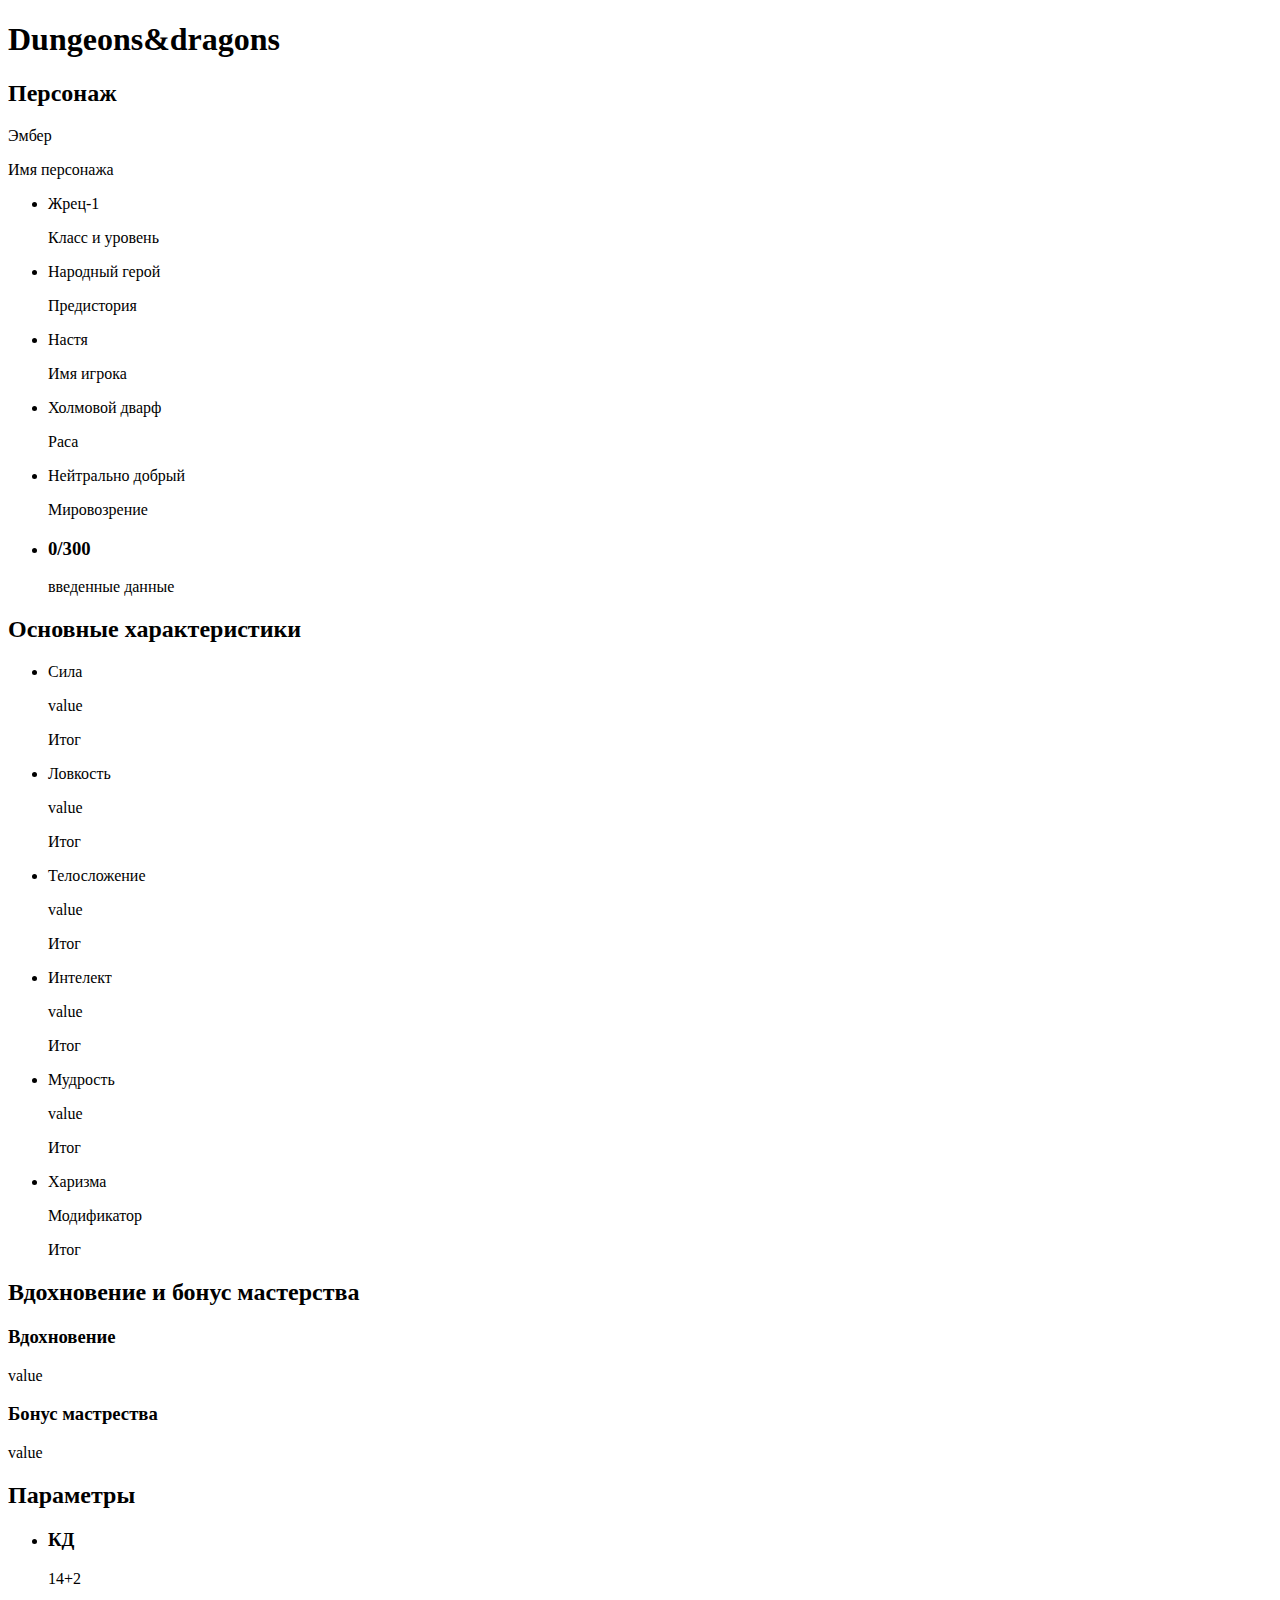
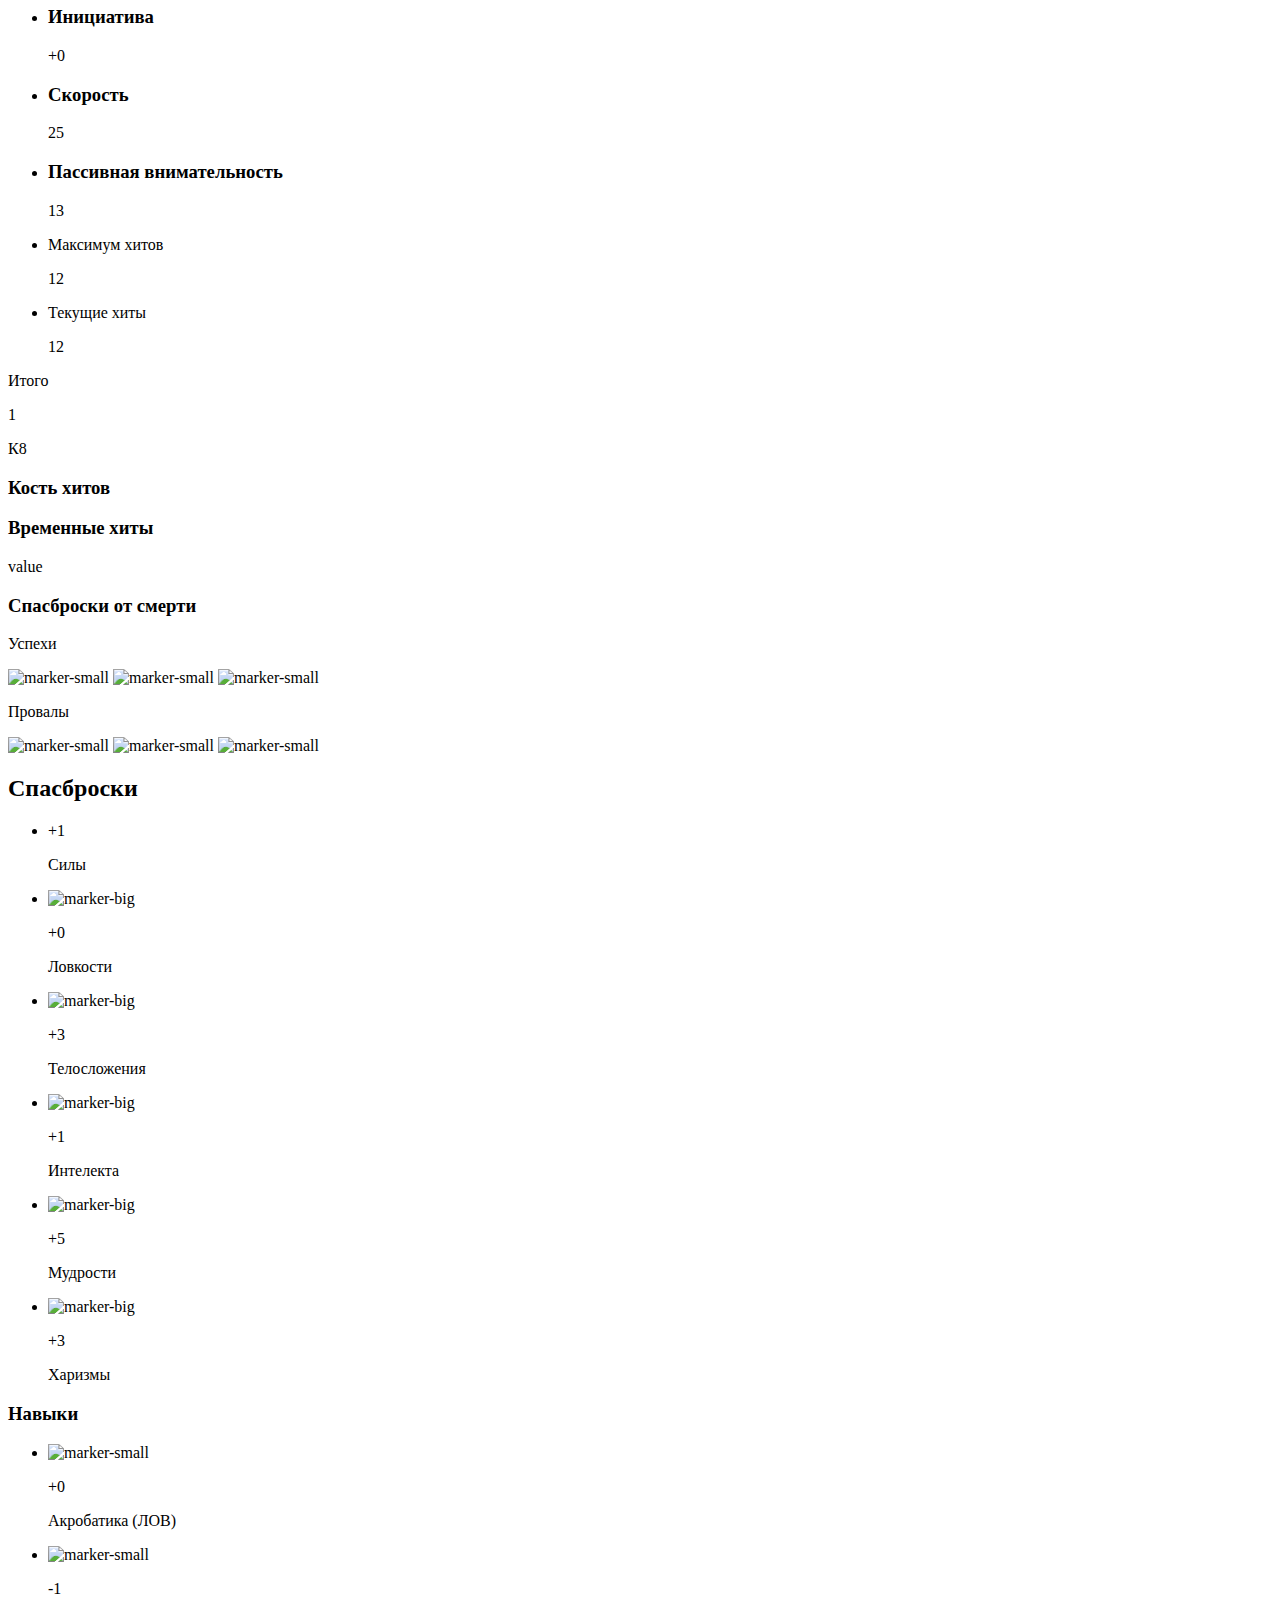
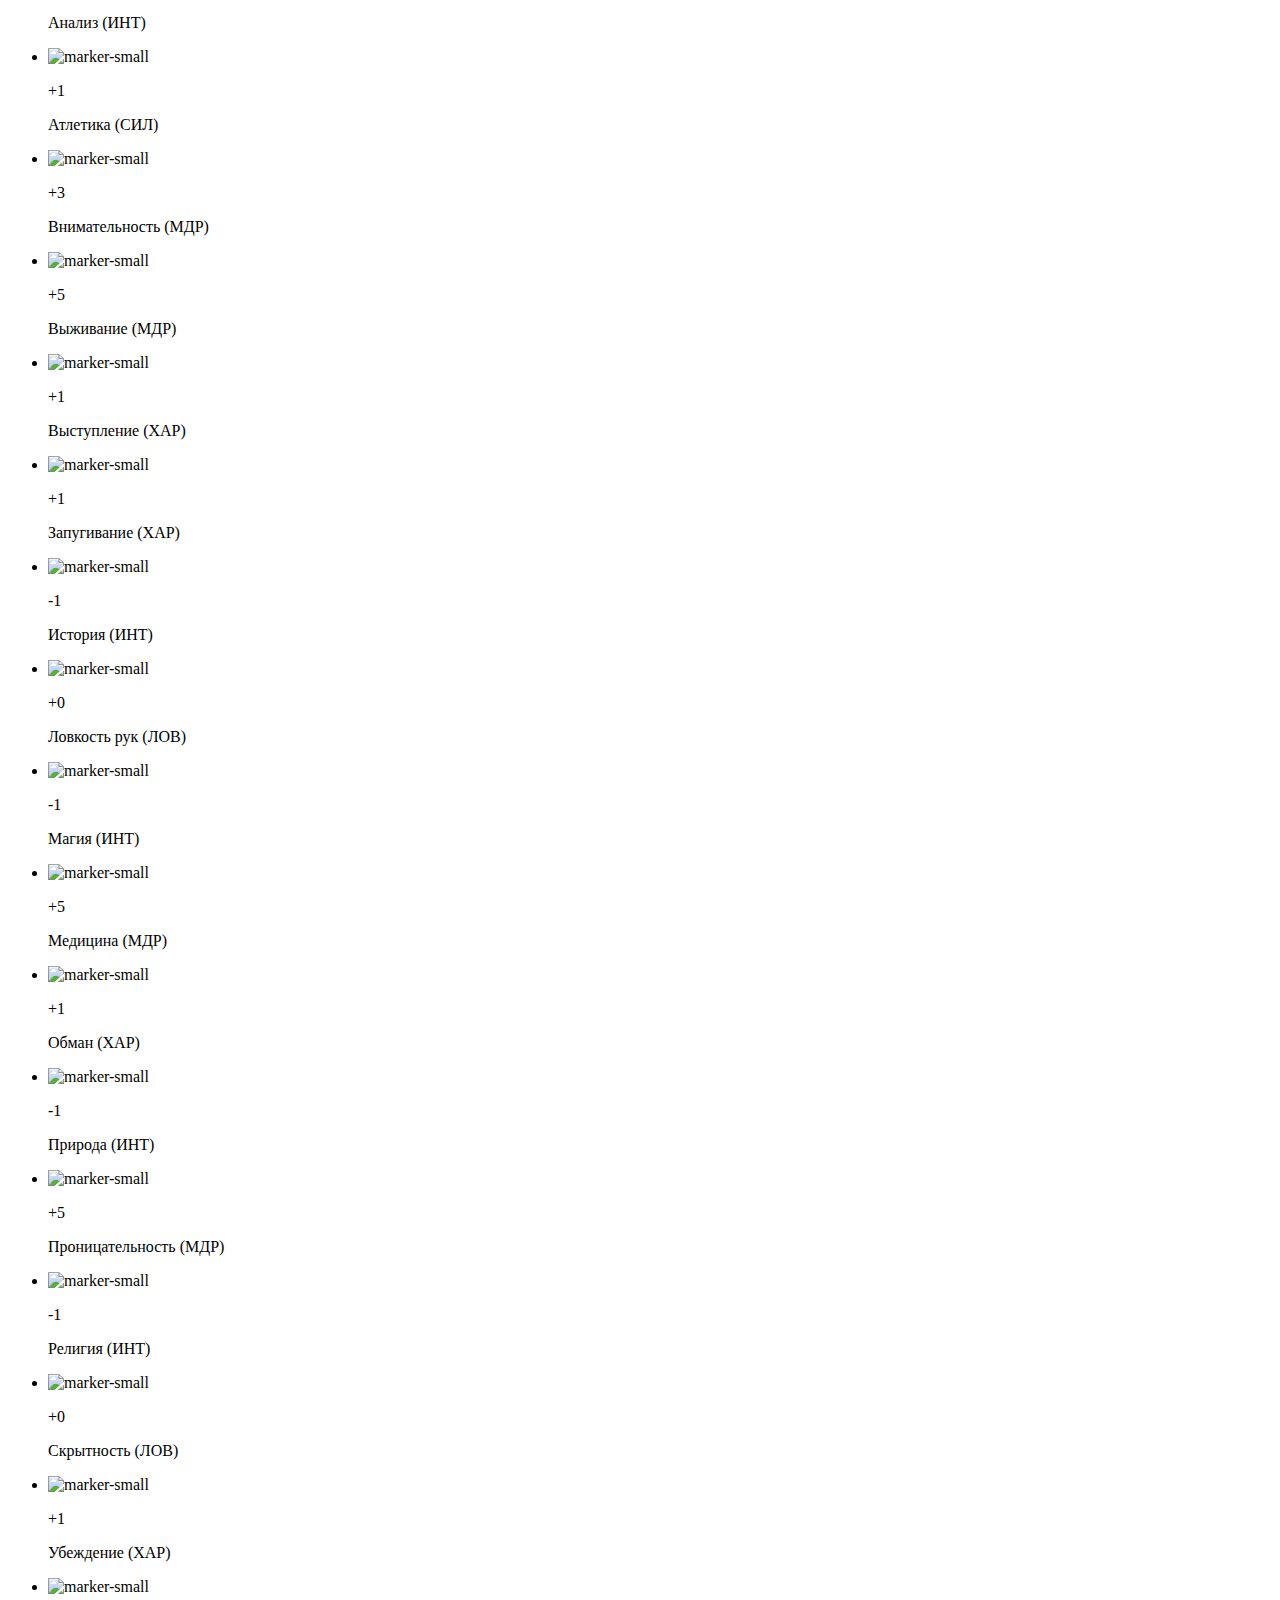
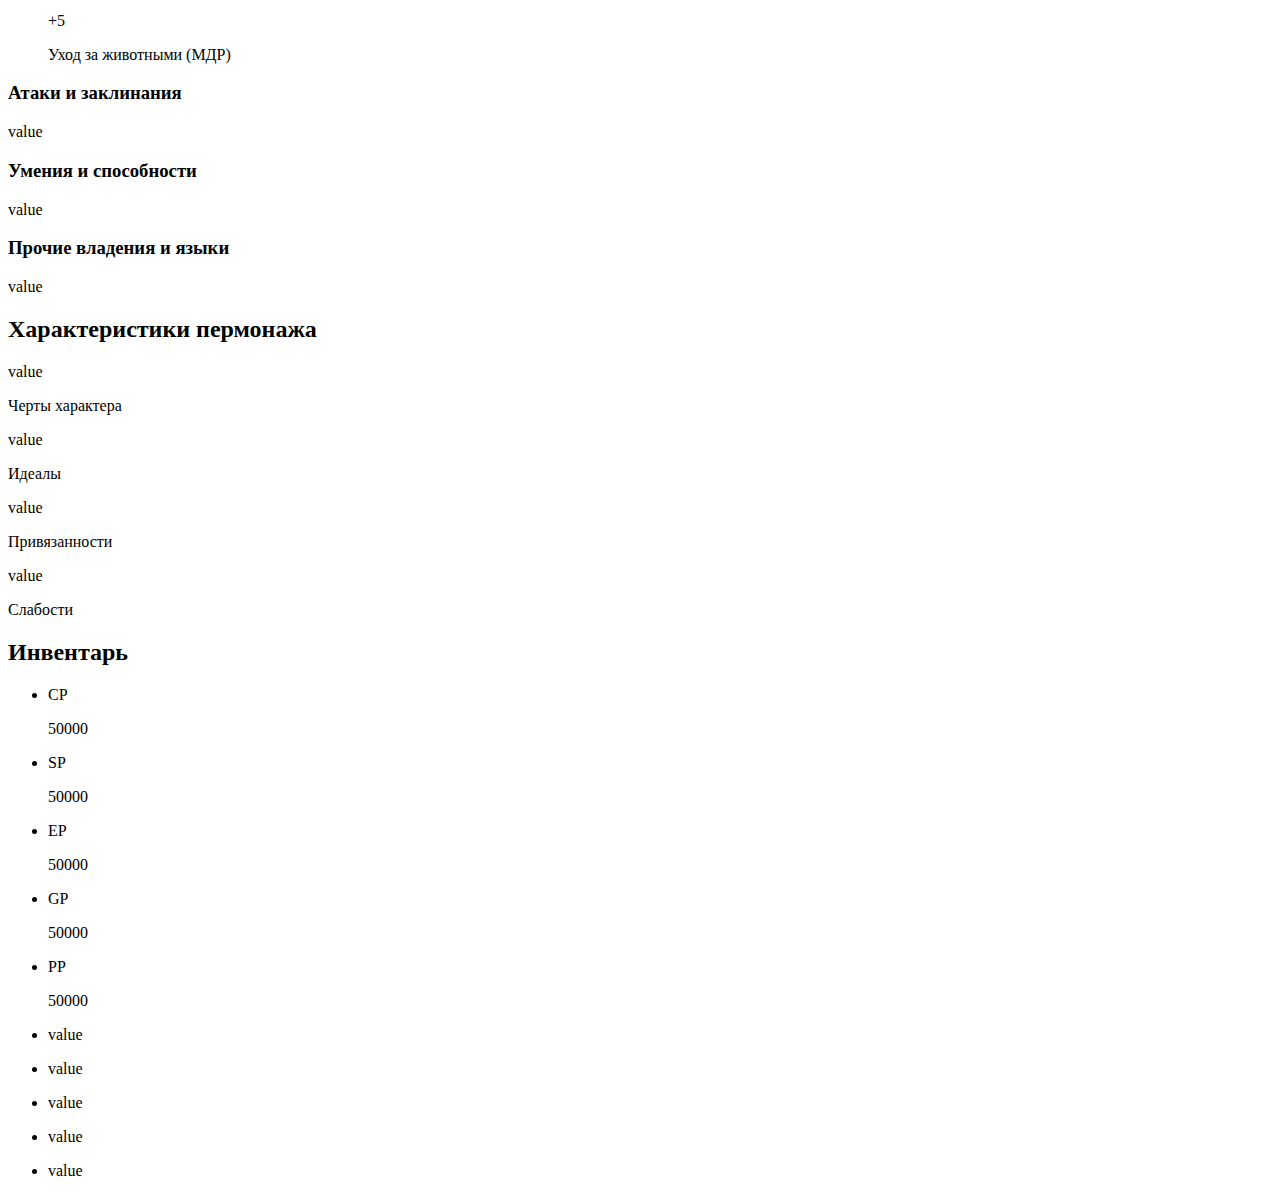
==== index.html @ fcf6ebeb "Добавляет стартовые файлы" ====
<!DOCTYPE html>
<html lang="ru">
  <head>
    <meta charset="UTF-8">
    <meta http-equiv="X-UA-Compatible" content="IE=edge">
    <meta name="viewport" content="width=device-width, initial-scale=1.0">
    <link rel="stylesheet" href="./css/stylesheet.css">
    <link rel="preconnect" href="https://fonts.googleapis.com">
    <link rel="preconnect" href="https://fonts.gstatic.com" crossorigin>
    <title>Dungeons&Dragons</title>

    <!-- Fonts -->
    <link rel="preconnect" href="https://fonts.googleapis.com">
    <link rel="preconnect" href="https://fonts.gstatic.com" crossorigin>
    <link
      href="https://fonts.googleapis.com/css2?family=Montserrat:wght@700&family=Raleway:wght@700&family=Roboto&family=Roboto+Flex:opsz,wght@8..144,400;8..144,700&display=swap"
      rel="stylesheet">
  </head>

  <body class="body">
    <div class="container-bcg">
      <div class="container-border">
        <header></header>

        <main>
          <h1 class="page-title visually-hidden">Dungeons&dragons</h1>
            <!-- <img class="logo" src="./images/logo4.png" alt="Logo" /> -->
            <!-- <img class="flag" src="./images_html/svitok.png" alt="flag" /> -->

            <!-- Персонаж -->
          <section class="character">
            <h2 class="character-title visually-hidden">Персонаж</h2>
            
              <!-- <img class="flag" src="./images_html/svitok.png" alt="flag" /> -->
              <div class="character-name">
                <p class="value">Эмбер</p>
                <p class="ch-name">Имя персонажа</p>
              </div>

              <ul class="character-block">
                <li class="list-item character-class character-level">
                  <p class="value">Жрец-1</p>
                  <p class="ch-class-title">Класс и уровень</p>
                </li>
                <li class="list-item character-background">
                  <p class="value">Народный герой</p>
                  <p class="ch-background-title">Предистория</p>
                </li>
                <li class="list-item character-player">
                  <p class="value">Настя</p>
                  <p class="ch-player-title">Имя игрока</p>
                </li>
                <li class="list-item character-race">
                  <p class="value">Холмовой дварф</p>
                  <p class="ch-race-title">Раса</p>
                </li>
                <li class="list-item character-alignment">
                  <p class="value">Нейтрально добрый</p>
                  <p class="ch-alignment-title">Мировозрение</p>
                </li>
                <li class="list-item character-experience">
                  <h3 class="ch-experience-title">0/300</h3>
                  <p class="value">введенные данные</p>
                </li>
              </ul>
            </section>

            <!-- Секция характеристик -->
            <section class="characteristics">
              <h2 class="visually-hidden">Основные характеристики</h2>
              <ul>
                <li class="characteristics-strength list-item">
                  <p class="charactericstics-title ">Сила</p>
                  <p class="characteristics-modifier">value</p>
                  <p class="value">Итог</p>
                </li>
                <li class="characteristics-dexterity list-item">
                  <p class="charactericstics-title">Ловкость</p>
                  <p class="characteristics-modifier">value</p>
                  <p class="value">Итог</p>
                </li>
                <li class="characteristics-constitution list-item">
                  <p class="charactericstics-title">Телосложение</p>
                  <p class="characteristics-modifier">value</p>
                  <p class="value">Итог</p>
                </li>
                <li class="characteristics-intelligence list-item">
                  <p class="charactericstics-title">Интелект</p>
                  <p class="characteristics-modifier">value</p>
                  <p class="value">Итог</p>
                </li>
                <li class="characteristics-wisdom list-item">
                  <p class="charactericstics-title">Мудрость</p>
                  <p class="characteristics-modifier">value</p>
                  <p class="value">Итог</p>
                </li>
                <li class="characteristics-charisma list-item">
                  <p class="charactericstics-title">Харизма</p>
                  <p class="characteristics-modifier">Модификатор</p>
                  <p class="value">Итог</p>
                </li>
              </ul>
            </section>

            <!-- Вдохновение и Бонус мастерства -->
            <section class="inspiration-proficiency-bonus">
              <h2 class="visually-hidden">Вдохновение и бонус мастерства</h2>
              <!-- Вдохновение -->
              <div class="inspiration">
                <h3 class="inspiration-title">Вдохновение</h3>
                <p class="value">value</p>
              </div>

              <!-- Бонус мастерства -->
              <div class="proficiency-bonus">
                <h3 class="proficiency-bonus-tittle">Бонус мастрества</h3>
                <p class="value">value</p>
              </div>
            </section>

            <section class="parameter">
              <h2 class="visually-hidden">Параметры</h2>
                <!-- КД, Инициатива, Скорость, Пасивная внимательность -->
                <div>
                <ul>
                  <!-- Блок - Класс доспеха -->
                  <li class="parameter-armor list-item">
                    <h3 class="parameter-armor-title">КД</h3>
                    <p class="value">14+2</p>
                  </li>
                  <!-- Блок - Инициатива -->
                  <li class="parameter-initiative list-item">
                    <h3 class="parameter-initiative-title">Инициатива</h3>
                    <p class="value">+0</p>
                  </li>
                  <!-- Блок - Скорость -->
                  <li class="parameter-speed list-item">
                    <h3 class="parameter-speed-title">Скорость</h3>
                    <p class="value">25</p>
                  </li>
                  <!--Блок - Пассивная внимательность -->
                  <li class="passive-perception list-item">
                    <h3 class="passive-perception-title">Пассивная внимательность</h3>
                    <p class="value">13</p>
                  </li>
                </ul>
              </div>

              <!-- Блок - Хит поинты (подсекция) -->
              <div class="parameter-hp">
                <ul>
                  <!-- Максимум хитов -->
                  <li class="hp-max list-item">
                    <p class="hp-max-title">Максимум хитов</p>
                    <p class="value">12</p>
                  </li>
                    <!-- Текущие хиты -->
                    <li class="hp-current list-item">
                    <p class="hp-current-title">Текущие хиты</p>
                    <p class="value">12</p>
                  </li>
                </ul>
              </div>
              <!-- Блок - Кость хитов -->
              <div class="hp-hd">
                <p class="hd-total">Итого</p>
                <p class="total-value">1</p>
                <p class="value">К8</p>
                <h3 class="hp-hd-title">Кость хитов</h3>
              </div>
              <!-- Блок - Временные хиты -->
              <div class="hp-temporary">
                <h3 class="hp-temporary-title">Временные хиты</h3>
                <p class="value">value</p>
              </div>

              <!-- Блок - Успехи и провалы-->
              <div class="hp-ds">
                <h3 class="hp-ds-title">Спасброски от смерти</h3>
                <p class="success">Успехи</p>
                <img class="marker-small" src="./images/circle-small.png" alt="marker-small">
                <img class="marker-small" src="./images/circle-small.png" alt="marker-small">
                <img class="marker-small" src="./images/circle-small.png" alt="marker-small">
                <p class="failure">Провалы</p>
                <img class="marker-small" src="./images/circle-small.png" alt="marker-small">
                <img class="marker-small" src="./images/circle-small.png" alt="marker-small">
                <img class="marker-small" src="./images/circle-small.png" alt="marker-small">
              </div>
            </section>

            <!-- Секция Спасброски -->
            <section class="saving-throws">
              <h2 class="saving-throws-title">Спасброски</h2>
              <ul>
                <!-- Спасброски Силы -->
                <li class="saving-strength list-item">
                  <p class="value">+1</p>
                  <p class="saving-strength-title">Силы</p>
                </li>
                <!-- Спасброски Ловкости -->
                <li class="saving-dexterity list-item">
                  <img class="marker-big" src="./images/circle-big.png" alt="marker-big">
                  <p class="value">+0</p>
                  <p class="saving-dexterity-title">Ловкости</p>
                </li>
                <!-- Спасброски Телосложения -->
                <li class="saving-constitution list-item">
                  <img src="./images/circle-big.png" alt="marker-big">
                  <p class="value">+3</p>
                  <p class="saving-constitution-title">Телосложения</p>
                </li>
                <!-- Спасброски Интелекта -->
                <li class="saving-intelligence list-item">
                  <img src="./images/circle-big.png" alt="marker-big">
                  <p class="value">+1</p>
                  <p class="saving-intelligence-title">Интелекта</p>
                </li>
                <!-- Спасброски Мудрости -->
                <li class="saving-wisdom list-item">
                  <img src="./images/circle-big.png" alt="marker-big">
                  <p class="value">+5</p>
                  <p class="saving-wisdom-title">Мудрости</p>
                </li>
                <!-- Спасброски Харизмы -->
                <li class="saving-charisma list-item">
                  <img src="./images/circle-big.png" alt="marker-big">
                  <p class="value">+3</p>
                  <p class="saving-charisma-title">Харизмы</p>
                </li>
              </ul>
            </section>

          <!-- Секция Навыки -->
          <section class="skills">
            <h3 class="skills-title">Навыки</h3>
            <ul>
              <!-- Акробатика -->
              <li class="skills-acrobatics">
                <img src="./images/circle-small.png" alt="marker-small">
                <p class="value">+0</p>
                <p class="skills-acrobatics-title">Акробатика (ЛОВ)</p>
              </li>
              <!-- Анализ -->
              <li class="skills-investigation">
                <img src="./images/circle-small.png" alt="marker-small">
                <p class="value">-1</p>
                <p class="skills-investigation-title">Анализ (ИНТ)</p>
              </li>
              <!-- Атлетика -->
              <li class="skills-athletics">
                <img src="./images/circle-small.png" alt="marker-small">
                <p class="value">+1</p>
                <p class="skills-athletics-title">Атлетика (СИЛ)</p>
              </li>
              <!-- Внимательность -->
              <li class="skills-perception">
                <img src="./images/circle-small.png" alt="marker-small">
                <p class="value">+3</p>
                <p class="skills-perception-title">Внимательность (МДР)</p>
              </li>
              <!-- Выживание -->
              <li class="skills-survival">
                <img src="./images/circle-small.png" alt="marker-small">
                <p class="value">+5</p>
                <p class="skills-survival-title">Выживание (МДР)</p>
              </li>
              <!-- Выступление -->
              <li class="skills-perfomance">
                <img src="./images/circle-small.png" alt="marker-small">
                <p class="value">+1</p>
                <p class="skills-perfomance-title">Выступление (ХАР)</p>
              </li>
              <!-- Запугивание -->
              <li class="skills-intimidation">
                <img src="./images/circle-small.png" alt="marker-small">
                <p class="value">+1</p>
                <p class="skills-intimidation-title">Запугивание (ХАР)</p>
              </li>
              <!-- История -->
              <li class="skills-history">
                <img src="./images/circle-small.png" alt="marker-small">
                <p class="value">-1</p>
                <p class="skills-history-title">История (ИНТ)</p>
              </li>
              <!-- Ловкость рук -->
              <li class="skills-sleight">
                <img src="./images/circle-small.png" alt="marker-small">
                <p class="value">+0</p>
                <p class="skills-sleight-title">Ловкость рук (ЛОВ)</p>
              </li>
              <!-- Магия -->
              <li class="skills-arcana">
                <img src="./images/circle-small.png" alt="marker-small">
                <p class="value">-1</p>
                <p class="skills-arcana-title">Магия (ИНТ)</p>
              </li>
              <!-- Медицина -->
              <li class="skills-medicine">
                <img src="./images/circle-small.png" alt="marker-small">
                <p class="value">+5</p>
                <p class="skills-medicine-title">Медицина (МДР)</p>
              </li>
              <!-- Обман -->
              <li class="skills-deception">
                <img src="./images/circle-small.png" alt="marker-small">
                <p class="value">+1</p>
                <p class="skills-deception-title">Обман (ХАР)</p>
              </li>
              <!-- Природа -->
              <li class="skills-nature">
                <img src="./images/circle-small.png" alt="marker-small">
                <p class="value">-1</p>
                <p class="skills-nature-title">Природа (ИНТ)</p>
              </li>
              <!-- Проницательность -->
              <li class="skills-insight">
                <img src="./images/circle-small.png" alt="marker-small">
                <p class="value">+5</p>
                <p class="skills-insight-title">Проницательность (МДР)</p>
              </li>
              <!-- Религия -->
              <li class="skills-religion">
                <img src="./images/circle-small.png" alt="marker-small">
                <p class="value">-1</p>
                <p class="skills-religion-title">Религия (ИНТ)</p>
              </li>
              <!-- Скрытность -->
              <li class="skills-stealth">
                <img src="./images/circle-small.png" alt="marker-small">
                <p class="value">+0</p>
                <p class="skills-stealth-title">Скрытность (ЛОВ)</p>
              </li>
              <!-- Убеждение -->
              <li class="skills-persuassion">
                <img src="./images/circle-small.png" alt="marker-small">
                <p class="value">+1</p>
                <p class="skills-persuassion-title">Убеждение (ХАР)</p>
              </li>
              <!-- Уход за животными -->
              <li class="skills-animal-">
                <img src="./images/circle-small.png" alt="marker-small">
                <p class="value">+5</p>
                <p class="skills-animal-title">Уход за животными (МДР)</p>
              </li>
            </ul>
          </section>
          
          <!-- Секция Атаки и заклинания -->
          <section class="attack">
            <h3 class="attack-title">Атаки и заклинания</h3>
            <p class="value">value</p>
          </section>

          <!-- Секция Умения и способности -->
          <section class="features">
            <h3 class="features-title">Умения и способности</h3>
            <p class="value">value</p>
          </section>

          <!-- Секция Прочие владения и языки -->
          <section class="proficiencies">
            <h3 class="proficiencies-title">Прочие владения и языки</h3>
            <p class="value">value</p>
          </section>

          <!-- Секция характеристик персонажа -->
          <section class="personalization">
            <h2 class="visually-hidden">Характеристики пермонажа</h2>
            <!-- Блок - Черты характера -->
            <div class="personalization-traits">
              <p class="value">value</p>
              <p class="personalization-traits-title">Черты характера</p>
            </div>

            <!-- Блок - Идеалы -->
            <div class="personalization-ideals">
              <p class="value">value</p>
              <p class="personalization-ideals-title">Идеалы</p>
            </div>

            <!-- Блок - Привязанности -->
            <div class="personalization-bonds">
              <p class="value">value</p>
              <p class="personalization-bonds-title">Привязанности</p>
            </div>

            <!-- Блок - Слабости -->
            <div class="personalization-flaws">
              <p class="value">value</p>
              <p class="personalization-flaws-title">Слабости</p>
            </div>
          </section>

          <!-- Секция Инвентаря -->
          <section class="equipment">
            <h2 class="visually-hidden">Инвентарь</h2>

            <!-- Деньги -->
            <ul class="equipment-money">

              <!-- CP -->
              <li>
                <p class="money-cp">СP</p>
                <p class="value">50000</p>
              </li>
              <!-- SP -->
              <li>
                <p class="money-sp">SP</p>
                <p class="value">50000</p>
              </li>
              <!-- EP -->
              <li>
                <p class="money-ep">EP</p>
                <p class="value">50000</p>
              </li>
              <!-- GP -->
              <li>
                <p class="money-gp">GP</p>
                <p class="value">50000</p>
              </li>
              <!-- PP -->
              <li>
                <p class="money-pp">PP</p>
                <p class="value">50000</p>
              </li>
            </ul>

            <!-- Рюкзак -->
            <ul class="equipment-bag">
              <li class="equipment-item">
                <p>value</p>
              </li>
              <li class="equipment-item">
                <p>value</p>
              </li>
              <li class="equipment-item">
                <p>value</p>
              </li>
              <li class="equipment-item">
                <p>value</p>
              </li>
              <li class="equipment-item">
                <p>value</p>
              </li>
            </ul>
          </section>
        </main>

      </div>
    </div>
  </body>
</html>
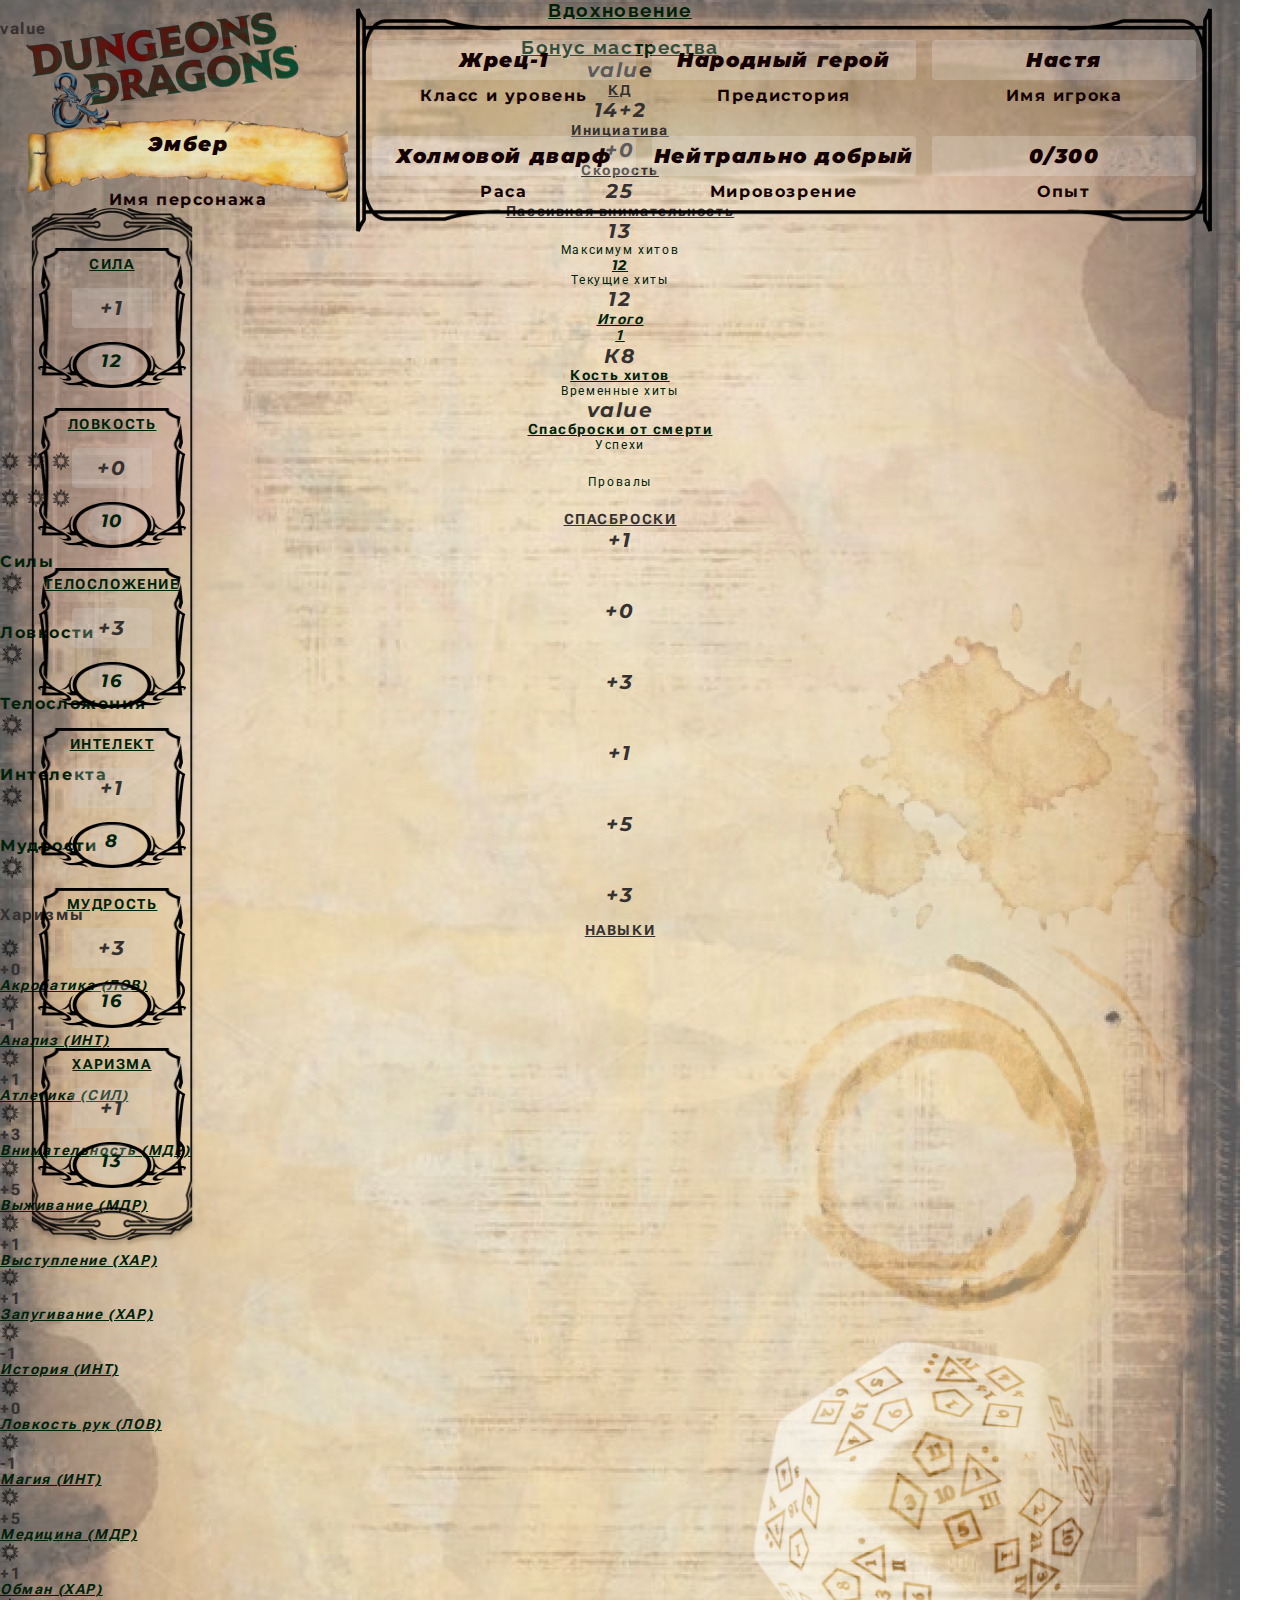
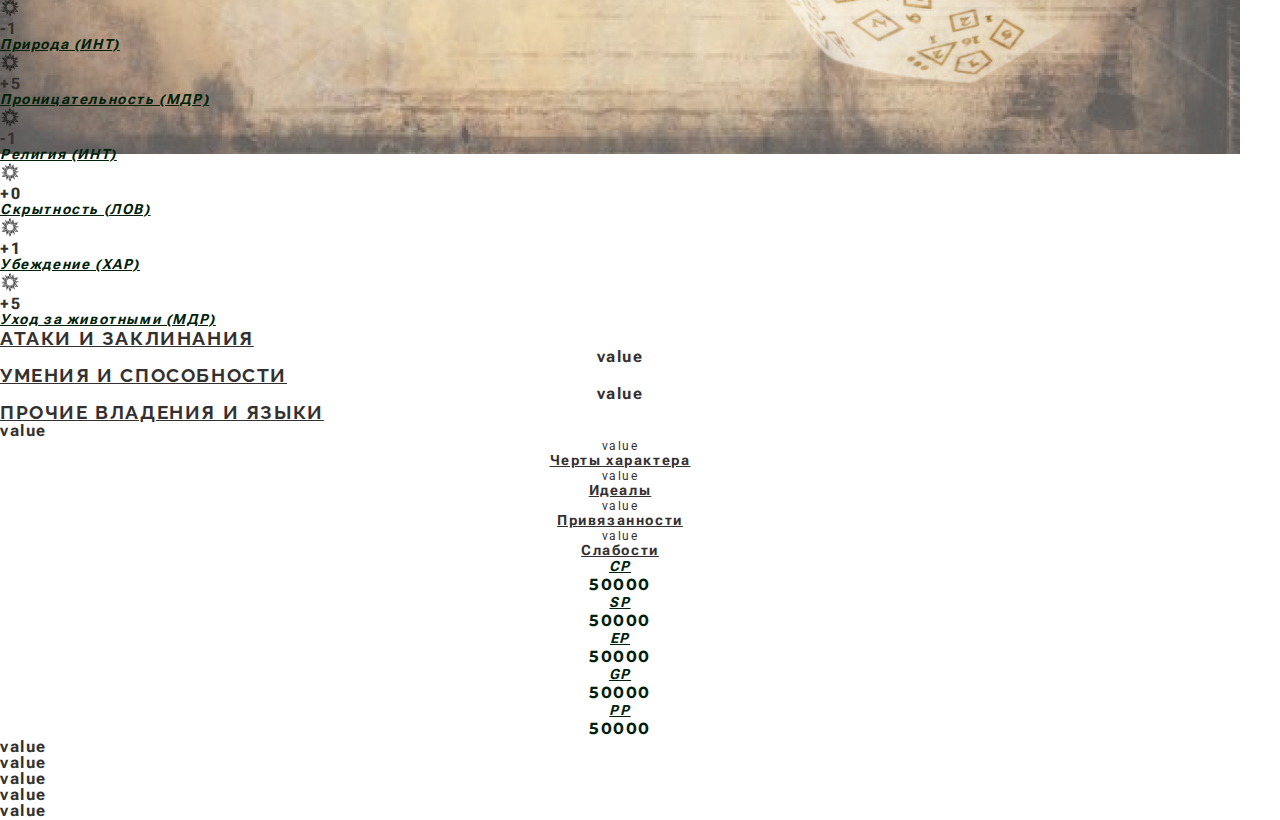
==== commit 2ac4235f: "Добавляет секцию характеристик с позиционированием элементов в ней" ====
--- a/index.html
+++ b/index.html
@@ -4,7 +4,6 @@
     <meta charset="UTF-8">
     <meta http-equiv="X-UA-Compatible" content="IE=edge">
     <meta name="viewport" content="width=device-width, initial-scale=1.0">
-    <link rel="stylesheet" href="./css/stylesheet.css">
     <link rel="preconnect" href="https://fonts.googleapis.com">
     <link rel="preconnect" href="https://fonts.gstatic.com" crossorigin>
     <title>Dungeons&Dragons</title>
@@ -15,6 +14,12 @@
     <link
       href="https://fonts.googleapis.com/css2?family=Montserrat:wght@700&family=Raleway:wght@700&family=Roboto&family=Roboto+Flex:opsz,wght@8..144,400;8..144,700&display=swap"
       rel="stylesheet">
+		<!-- Стили с рамками в бэкграунде -->
+			<!-- <link rel="stylesheet" href="./css/styles.css"> -->
+
+		<!-- Новые стили с рамками отдельно от бэкграунда -->
+		<link rel="stylesheet" href="./css/new_styles.css">
+		
   </head>
 
   <body class="body">
@@ -59,8 +64,8 @@
                   <p class="ch-alignment-title">Мировозрение</p>
                 </li>
                 <li class="list-item character-experience">
-                  <h3 class="ch-experience-title">0/300</h3>
-                  <p class="value">введенные данные</p>
+                  <p class="value">0/300</p>
+                  <p class="ch-experience-title">Опыт</p>
                 </li>
               </ul>
             </section>
@@ -68,36 +73,36 @@
             <!-- Секция характеристик -->
             <section class="characteristics">
               <h2 class="visually-hidden">Основные характеристики</h2>
-              <ul>
+              <ul class="characteristics-list">
                 <li class="characteristics-strength list-item">
                   <p class="charactericstics-title ">Сила</p>
-                  <p class="characteristics-modifier">value</p>
-                  <p class="value">Итог</p>
+                  <p class="characteristics-modifier">+1</p>
+                  <p class="value">12</p>
                 </li>
                 <li class="characteristics-dexterity list-item">
                   <p class="charactericstics-title">Ловкость</p>
-                  <p class="characteristics-modifier">value</p>
-                  <p class="value">Итог</p>
+                  <p class="characteristics-modifier">+0</p>
+                  <p class="value">10</p>
                 </li>
                 <li class="characteristics-constitution list-item">
                   <p class="charactericstics-title">Телосложение</p>
-                  <p class="characteristics-modifier">value</p>
-                  <p class="value">Итог</p>
+                  <p class="characteristics-modifier">+3</p>
+                  <p class="value">16</p>
                 </li>
                 <li class="characteristics-intelligence list-item">
                   <p class="charactericstics-title">Интелект</p>
-                  <p class="characteristics-modifier">value</p>
-                  <p class="value">Итог</p>
+                  <p class="characteristics-modifier">+1</p>
+                  <p class="value">8</p>
                 </li>
                 <li class="characteristics-wisdom list-item">
                   <p class="charactericstics-title">Мудрость</p>
-                  <p class="characteristics-modifier">value</p>
-                  <p class="value">Итог</p>
+                  <p class="characteristics-modifier">+3</p>
+                  <p class="value">16</p>
                 </li>
                 <li class="characteristics-charisma list-item">
                   <p class="charactericstics-title">Харизма</p>
-                  <p class="characteristics-modifier">Модификатор</p>
-                  <p class="value">Итог</p>
+                  <p class="characteristics-modifier">+1</p>
+                  <p class="value">13</p>
                 </li>
               </ul>
             </section>
--- a/css/styles.css
+++ b/css/styles.css
@@ -0,0 +1,299 @@
+* {
+    margin: 0;
+    padding: 0;
+  }
+  :root {
+    --primary-text-color: #353131;
+    --title-text-color: #150101;
+    --green-text-color: #01220A;
+    /* Fonts */
+    --font-family: 'Roboto Flex', sans-serif;
+    --font-size: 16px;
+  }
+  
+  .body {
+    font-family: var(--font-family);
+    font-size: var(--font-size);
+    font-weight: 700;
+    line-height: 1;
+    letter-spacing: 0.1em;
+    color: var(--primary-text-color);
+  }
+  /* Свойство для скрытия заголовка без резервации места */
+  .visually-hidden {
+    position: absolute;
+    width: 1px;
+    height: 1px;
+    margin: -1px;
+    padding: 0px; 
+    overflow: hidden;
+    border: 0;
+    clip: rect(0 0 0 0);
+  
+  }
+  .list-item {
+    list-style: none;
+  }
+  
+  .container-bcg {
+    background-image: url("/images/background_frames_logo.jpg");
+    background-size: 1240px 1754px;
+    background-repeat: no-repeat;
+    background-position: center top;
+    background-attachment: scroll;
+    width: 1240px;
+    height: 1754px;
+  }
+  
+  /* HERO - Персонаж */
+  /* Введенные данные персонажа */
+  .character-name .value,
+  .character-block .value {
+    font-family: 'Montserrat', sans-serif;
+    font-weight: 900;
+    font-style: italic;
+    font-size: 20px;
+    line-height: 1.2;
+    text-align: center;
+    color: var(--title-text-color);
+  }
+  /* Заголовок - имя персонажа */
+  .character {
+    display: flex;
+    position: absolute;
+    flex-direction: row;
+  }
+  
+  .character-name .ch-name {
+    font-family: 'Montserrat', sans-serif;
+    font-size: 16px;
+    line-height: 1;
+    text-align: center;
+    letter-spacing: 0.1em;
+    color: var(--title-text-color);
+  }
+  .character-name {
+    background-image: url("/images/svitok.png");
+    background-size: 320px 100px;
+    background-repeat: no-repeat;
+    background-attachment: scroll;
+    width: 320px;
+    height: 100px;
+    margin-top: 112px;
+    margin-left: 28px;
+  }
+  .character-name .value {
+    padding: 24px 40px 36px 40px;
+  }
+  
+  /* Заголовки блока персонажа */
+  .character-block .character-class,
+  .character-block .character-level,
+  .character-block .character-background,
+  .character-block .character-player,
+  .character-block .character-race,
+  .character-block .character-alignment,
+  .character-block .character-experience {
+    font-family: 'Montserrat', sans-serif;
+    line-height: 1;
+    text-align: center;
+    color: var(--title-text-color);
+  }
+  .character-block {
+    display: flex;
+    gap: 16px;
+  }
+  .character-block .list-item {
+    width: 264px;
+    height: 40px;
+    background: rgba(255, 255, 255, 0.2);
+    border-radius: 4px;
+  }
+  
+  /* СЕКЦИЯ ХАРАКТЕРИСТИК */
+  
+  /* Заголовки характеристик */
+  .characteristics-strength-title, 
+  .charactericstics-title, 
+  .charactericstics-title,
+  .charactericstics-title,
+  .charactericstics-title,
+  .charactericstics-title {
+    font-size: 14px;
+    line-height: 1.15;
+    text-align: center;
+    text-decoration-line: underline;
+    text-transform: uppercase;
+    color: var(--green-text-color);
+  }
+  /* Модификаторы характеристик */
+  .characteristics-modifier {
+    font-family: 'Montserrat', sans-serif;
+    font-style: italic;
+    font-size: 20px;
+    line-height: 1.2;
+    text-align: center;
+  }
+  /* Итоговое значение характеристик*/
+  .characteristics .value {
+    font-family: 'Montserrat', sans-serif;
+    font-style: italic;
+    font-size: 20px;
+    line-height: 1.25;
+    text-align: center;
+    color: var(--green-text-color);
+  
+  }
+  /* СЕКЦИЯ ВДОХНОВЕНИЕ И БОНУС МАСТЕРСТВА */
+  .inspiration-title, .proficiency-bonus-tittle {
+    font-family: 'Raleway', sans-serif;
+    line-height: 1.13;
+    text-decoration-line: underline;
+    text-align: center;
+    color: var(--green-text-color);
+  }
+  .inspiration-bonus .value,
+  .proficiency-bonus .value {
+    font-family: 'Montserrat', sans-serif;
+    font-style: italic;
+    font-size: 20px;
+    line-height: 1.2;
+    text-align: center;
+  }
+  
+  /* ПАРАМЕТРЫ: КД, Инициаттива, Скорость, Пасивная внимательность  */
+  .parameter-armor-title,
+  .parameter-initiative-title,
+  .parameter-speed-title, 
+  .passive-perception-title, 
+  .saving-throws-title, .skills-title {
+    font-size: 14px;
+    line-height: 1.15;
+    text-align: center;
+    text-decoration-line: underline;
+  }
+  .parameter .value, .saving-throws .value {
+    font-family: 'Montserrat', sans-serif;
+    font-style: italic;
+    font-size: 20px;
+    line-height: 1.2;
+    text-align: center;
+  }
+  
+  .hp-max-title, .hp-current-title, 
+  .hp-temporary-title, .success, .failure {
+    font-family: 'Roboto', sans-serif;
+    font-weight: 400;
+    font-size: 12px;
+    line-height: 1.17;
+    text-align: center;
+    color: var(--green-text-color);
+  }
+  .hp-max .value, .hp-hd .hd-total, .hp-hd .total-value {
+    font-style: italic;
+    font-weight: 700;
+    font-size: 14px;
+    line-height: 1.17;
+    text-align: center;
+    text-decoration-line: underline;
+    color: var(--green-text-color);
+  }
+  /* Заголовки - Кость хитов и Спасброски */
+  .hp-hd-title, .hp-ds-title {
+    font-size: 14px;
+    line-height: 1.14;
+    text-align: center;
+    text-decoration-line: underline;
+    color: var(--green-text-color);
+  }
+  
+  .saving-throws-title, .skills-title {
+    font-size: 14px;
+    line-height: 1.14;
+    text-decoration-line: underline;
+    text-transform: uppercase;
+  }
+  
+  .saving-strength-title, .saving-dexterity-title,
+  .saving-constitution-title, .saving-intelligence-title,
+  .saving-wisdom-title, .aving-charisma-title {
+    font-family: 'Montserrat', sans-serif;
+    font-size: 16px;
+    line-height: 1.25;
+    color: var(--green-text-color);
+  }
+  .saving-throws .value {
+    font-family: 'Montserrat', sans-serif;
+    font-style: italic;
+    font-size: 20px;
+    line-height: 1.2;
+    text-align: center;
+  }
+  /* .saving-throws .list-item {
+    list-style-image: url("/images/circle-small.png");
+    width: 24px;
+    height: 24px;
+  } */
+  
+  .skills-acrobatics-title, .skills-investigation-title,
+  .skills-athletics-title, .skills-perception-title,
+  .skills-survival-title, .skills-perfomance-title,
+  .skills-intimidation-title, .skills-history-title, 
+  .skills-sleight-title, .skills-arcana-title, 
+  .skills-medicine-title, .skills-deception-title,
+  .skills-nature-title, .skills-insight-title,
+  .skills-religion-title, .skills-stealth-title,
+  .skills-persuassion-title, .skills-animal-title {
+    font-style: italic;
+    font-size: 14px;
+    line-height: 1.14;
+    text-decoration-line: underline;
+    color: var(--green-text-color);
+  }
+  
+  .attack-title, .features-title, .proficiencies-title {
+    font-family: 'Raleway', sans-serif;
+    line-height: 1.13;
+    text-decoration-line: underline;
+    text-transform: uppercase;
+  }
+  
+  .attack .value, .features .value, .proficients .value {
+    text-align: center;
+    letter-spacing: 0.1em;
+  }
+  
+  .personalization-traits-title, .personalization-ideals-title, 
+  .personalization-bonds-title, .personalization-flaws-title {
+    font-size: 14px;
+    line-height: 1.14;
+    text-align: center;
+    text-decoration-line: underline;
+  }
+  
+  .personalization .value {
+    font-family: 'Roboto', Impact, Haettenschweiler, 'Arial Narrow Bold', sans-serif;
+    font-weight: 400;
+    font-size: 12px;
+    line-height: 1.17;
+    text-align: center;
+  }
+  
+  .money-cp, .money-sp, .money-ep, .money-gp, 
+  .money-pp {
+    font-style: italic;
+    font-size: 14px;
+    line-height: 1.14;
+    text-align: center;
+    text-decoration-line: underline;
+    color: var(--green-text-color);
+  }
+  
+  .equipment-money .value {
+    font-family: 'Montserrat', sans-serif;
+    font-size: 16px;
+    line-height: 1.25;
+    text-align: center;
+    letter-spacing: 0.1em;
+    color: var(--green-text-color);
+  }--- a/css/new_styles.css
+++ b/css/new_styles.css
@@ -0,0 +1,359 @@
+* {
+    margin: 0;
+    padding: 0;
+    list-style: none;
+  }
+  :root {
+    --primary-text-color: #353131;
+    --title-text-color: #150101;
+    --green-text-color: #01220A;
+    /* Fonts */
+    --font-family: 'Roboto Flex', sans-serif;
+    --font-size: 16px;
+  }
+  
+  .body {
+    font-family: var(--font-family);
+    font-size: var(--font-size);
+    font-weight: 700;
+    line-height: 1;
+    letter-spacing: 0.1em;
+    color: var(--primary-text-color);
+  }
+  /* Свойство для скрытия заголовка без резервации места */
+  .visually-hidden {
+    position: absolute;
+    width: 1px;
+    height: 1px;
+    margin: -1px;
+    padding: 0px; 
+    overflow: hidden;
+    border: 0;
+    clip: rect(0 0 0 0);
+  
+  }
+  
+  .container-bcg {
+    background-image: url("/images/background.jpg");
+    background-size: 1240px 1754px;
+    background-repeat: no-repeat;
+    background-position: center top;
+    background-attachment: scroll;
+    width: 1240px;
+    height: 1754px;
+  }
+  
+  /* HERO - Персонаж */
+  /* Введенные данные персонажа */
+  .character-name .value,
+  .character-block .value {
+    font-family: 'Montserrat', sans-serif;
+    font-weight: 900;
+    font-style: italic;
+    font-size: 20px;
+    line-height: 1.2;
+    text-align: center;
+    color: var(--title-text-color);
+  }
+  /* Заголовок - имя персонажа */
+  .character {
+    display: flex;
+    position: absolute;
+    flex-direction: row;
+  }
+  
+  .character-name .ch-name {
+    font-family: 'Montserrat', sans-serif;
+    font-size: 16px;
+    line-height: 1;
+    text-align: center;
+    letter-spacing: 0.1em;
+    color: var(--title-text-color);
+  }
+  .character-name {
+    background-image: url("/images/svitok.png");
+    background-size: 320px 100px;
+    background-repeat: no-repeat;
+    background-attachment: scroll;
+    width: 320px;
+    height: 100px;
+    margin-top: 108px;
+    margin-left: 28px;
+    margin-right: 8px;
+  }
+  .character-name .value {
+    padding: 24px 40px 36px 40px;
+  }
+  
+  /* Заголовки блока персонажа */
+  .character-block .character-class,
+  .character-block .character-level,
+  .character-block .character-background,
+  .character-block .character-player,
+  .character-block .character-race,
+  .character-block .character-alignment,
+  .character-block .character-experience {
+    font-family: 'Montserrat', sans-serif;
+    line-height: 1;
+    text-align: center;
+    color: var(--title-text-color);
+  }
+  .character-block {
+    background-image: url("/images/characer_block_frame.png");
+    background-repeat: no-repeat;
+    background-size: 856px 224px;
+    margin-top: 8px;
+    display: flex;
+    flex-wrap: wrap;
+    justify-content: space-evenly;
+    align-content: space-evenly;
+    width: 856px;
+    height: 224px;
+    /* padding-top: 12px; */
+
+  }
+  .character-block .value {
+    display: flex;
+    flex-wrap: wrap;
+    justify-content: center;
+    align-content: center;
+    width: 264px;
+    height: 40px;
+    background: rgba(255, 255, 255, 0.2);
+    border-radius: 4px;
+  }
+  .ch-class-title, .ch-background-title,
+  .ch-player-title, .ch-race-title, 
+  .ch-alignment-title, .ch-experience-title {
+    margin-top: 8px;
+  }
+  /* СЕКЦИЯ ХАРАКТЕРИСТИК */
+  
+  /* Заголовки характеристик */
+  .characteristics {
+    background-image:url("/images/characteristics_frame.png");
+    background-size: 168px 1040px;
+    background-repeat: no-repeat;
+    position: absolute;
+    margin-left: 28px;
+    margin-top: 208px;
+    width: 168px;
+    height: 1040px;
+  }
+  .characteristics-list{
+    display: flex;
+    flex-direction: column;
+    align-items: center;
+    gap: 20px;
+    padding-top: 40px;
+}
+
+  .characteristics .list-item {
+    background-image: url("/images/character_list_item_frame.png");
+    background-repeat: no-repeat;
+    background-size: 148px 140px;
+    width: 148px;
+    height: 140px;
+    display: flex;
+    flex-direction: column;
+    justify-content: space-around;
+    align-content: center;
+    align-items: center;
+  }
+
+  .charactericstics-title {
+    font-size: 14px;
+    line-height: 1.15;
+    text-align: center;
+    text-decoration-line: underline;
+    text-transform: uppercase;
+    color: var(--green-text-color);
+    /* margin-top: 28px; */
+  }
+  /* Модификаторы характеристик */
+  .characteristics-modifier {
+    font-family: 'Montserrat', sans-serif;
+    font-style: italic;
+    font-size: 20px;
+    line-height: 1.2;
+    width: 80px;
+    height: 40px;
+    background: rgba(217, 217, 217, 0.25);
+    border-radius: 4px;
+    display: flex;
+    align-content: center;
+    justify-content: center;
+    align-items: center;
+  }
+  /* Итоговое значение характеристик*/
+  .characteristics .value {
+    font-family: 'Montserrat', sans-serif;
+    font-style: italic;
+    font-size: 18px;
+    line-height: 1.2;
+    /* text-align: center; */
+    color: var(--green-text-color);
+    width: 48px;
+    height: 36px;
+    background: rgba(217, 217, 217, 0.25);
+    border-radius: 50px;
+    display: flex;
+    align-content: center;
+    justify-content: center;
+    align-items: center;
+  }
+
+
+  /* СЕКЦИЯ ВДОХНОВЕНИЕ И БОНУС МАСТЕРСТВА */
+  .inspiration-title, .proficiency-bonus-tittle {
+    font-family: 'Raleway', sans-serif;
+    line-height: 1.13;
+    text-decoration-line: underline;
+    text-align: center;
+    color: var(--green-text-color);
+  }
+  .inspiration-bonus .value,
+  .proficiency-bonus .value {
+    font-family: 'Montserrat', sans-serif;
+    font-style: italic;
+    font-size: 20px;
+    line-height: 1.2;
+    text-align: center;
+  }
+  
+  /* ПАРАМЕТРЫ: КД, Инициаттива, Скорость, Пасивная внимательность  */
+  .parameter-armor-title,
+  .parameter-initiative-title,
+  .parameter-speed-title, 
+  .passive-perception-title, 
+  .saving-throws-title, .skills-title {
+    font-size: 14px;
+    line-height: 1.15;
+    text-align: center;
+    text-decoration-line: underline;
+  }
+  .parameter .value, .saving-throws .value {
+    font-family: 'Montserrat', sans-serif;
+    font-style: italic;
+    font-size: 20px;
+    line-height: 1.2;
+    text-align: center;
+  }
+  
+  .hp-max-title, .hp-current-title, 
+  .hp-temporary-title, .success, .failure {
+    font-family: 'Roboto', sans-serif;
+    font-weight: 400;
+    font-size: 12px;
+    line-height: 1.17;
+    text-align: center;
+    color: var(--green-text-color);
+  }
+  .hp-max .value, .hp-hd .hd-total, .hp-hd .total-value {
+    font-style: italic;
+    font-weight: 700;
+    font-size: 14px;
+    line-height: 1.17;
+    text-align: center;
+    text-decoration-line: underline;
+    color: var(--green-text-color);
+  }
+  /* Заголовки - Кость хитов и Спасброски */
+  .hp-hd-title, .hp-ds-title {
+    font-size: 14px;
+    line-height: 1.14;
+    text-align: center;
+    text-decoration-line: underline;
+    color: var(--green-text-color);
+  }
+  
+  .saving-throws-title, .skills-title {
+    font-size: 14px;
+    line-height: 1.14;
+    text-decoration-line: underline;
+    text-transform: uppercase;
+  }
+  
+  .saving-strength-title, .saving-dexterity-title,
+  .saving-constitution-title, .saving-intelligence-title,
+  .saving-wisdom-title, .aving-charisma-title {
+    font-family: 'Montserrat', sans-serif;
+    font-size: 16px;
+    line-height: 1.25;
+    color: var(--green-text-color);
+  }
+  .saving-throws .value {
+    font-family: 'Montserrat', sans-serif;
+    font-style: italic;
+    font-size: 20px;
+    line-height: 1.2;
+    text-align: center;
+  }
+  /* .saving-throws .list-item {
+    list-style-image: url("/images/circle-small.png");
+    width: 24px;
+    height: 24px;
+  } */
+  
+  .skills-acrobatics-title, .skills-investigation-title,
+  .skills-athletics-title, .skills-perception-title,
+  .skills-survival-title, .skills-perfomance-title,
+  .skills-intimidation-title, .skills-history-title, 
+  .skills-sleight-title, .skills-arcana-title, 
+  .skills-medicine-title, .skills-deception-title,
+  .skills-nature-title, .skills-insight-title,
+  .skills-religion-title, .skills-stealth-title,
+  .skills-persuassion-title, .skills-animal-title {
+    font-style: italic;
+    font-size: 14px;
+    line-height: 1.14;
+    text-decoration-line: underline;
+    color: var(--green-text-color);
+  }
+  
+  .attack-title, .features-title, .proficiencies-title {
+    font-family: 'Raleway', sans-serif;
+    line-height: 1.13;
+    text-decoration-line: underline;
+    text-transform: uppercase;
+  }
+  
+  .attack .value, .features .value, .proficients .value {
+    text-align: center;
+    letter-spacing: 0.1em;
+  }
+  
+  .personalization-traits-title, .personalization-ideals-title, 
+  .personalization-bonds-title, .personalization-flaws-title {
+    font-size: 14px;
+    line-height: 1.14;
+    text-align: center;
+    text-decoration-line: underline;
+  }
+  
+  .personalization .value {
+    font-family: 'Roboto', Impact, Haettenschweiler, 'Arial Narrow Bold', sans-serif;
+    font-weight: 400;
+    font-size: 12px;
+    line-height: 1.17;
+    text-align: center;
+  }
+  
+  .money-cp, .money-sp, .money-ep, .money-gp, 
+  .money-pp {
+    font-style: italic;
+    font-size: 14px;
+    line-height: 1.14;
+    text-align: center;
+    text-decoration-line: underline;
+    color: var(--green-text-color);
+  }
+  
+  .equipment-money .value {
+    font-family: 'Montserrat', sans-serif;
+    font-size: 16px;
+    line-height: 1.25;
+    text-align: center;
+    letter-spacing: 0.1em;
+    color: var(--green-text-color);
+  }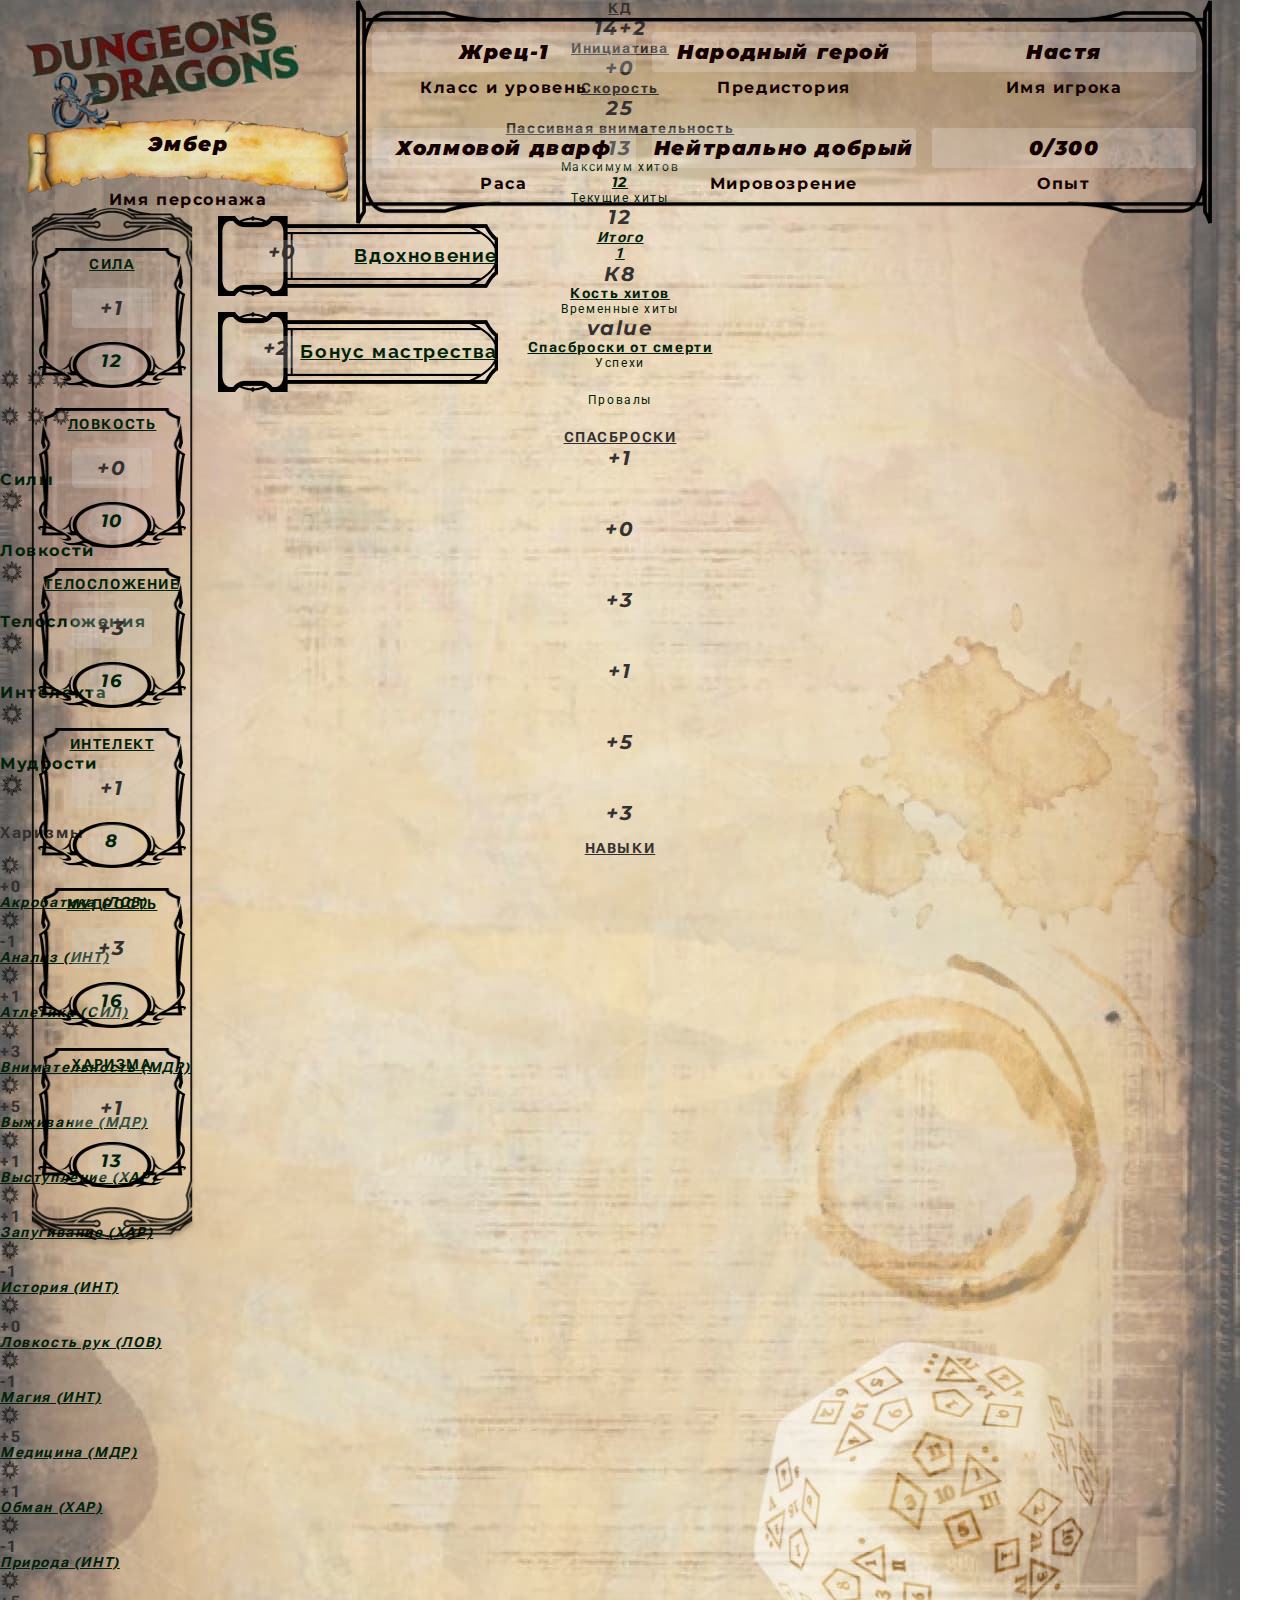
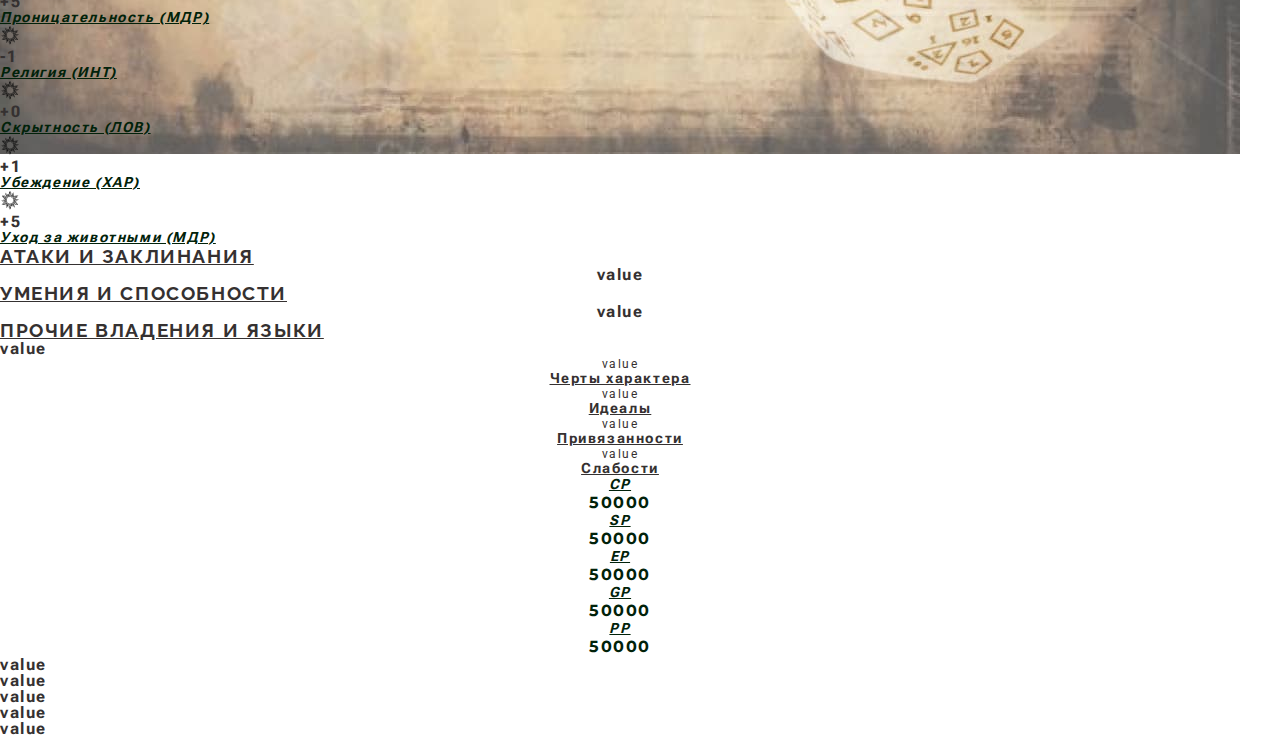
==== commit 7bd3a518: "Добавлена секция Вдохновения и Бонус мастерства" ====
--- a/index.html
+++ b/index.html
@@ -14,11 +14,8 @@
     <link
       href="https://fonts.googleapis.com/css2?family=Montserrat:wght@700&family=Raleway:wght@700&family=Roboto&family=Roboto+Flex:opsz,wght@8..144,400;8..144,700&display=swap"
       rel="stylesheet">
-		<!-- Стили с рамками в бэкграунде -->
-			<!-- <link rel="stylesheet" href="./css/styles.css"> -->
-
-		<!-- Новые стили с рамками отдельно от бэкграунда -->
-		<link rel="stylesheet" href="./css/new_styles.css">
+		<!-- Стили с рамками отдельно от бэкграунда -->
+		<link rel="stylesheet" href="./css/styles.css">
 		
   </head>
 
@@ -113,13 +110,13 @@
               <!-- Вдохновение -->
               <div class="inspiration">
                 <h3 class="inspiration-title">Вдохновение</h3>
-                <p class="value">value</p>
+                <p class="value">+0</p>
               </div>
 
               <!-- Бонус мастерства -->
               <div class="proficiency-bonus">
                 <h3 class="proficiency-bonus-tittle">Бонус мастрества</h3>
-                <p class="value">value</p>
+                <p class="value">+2</p>
               </div>
             </section>
 
--- a/css/styles.css
+++ b/css/styles.css
@@ -1,6 +1,7 @@
 * {
     margin: 0;
     padding: 0;
+    list-style: none;
   }
   :root {
     --primary-text-color: #353131;
@@ -29,14 +30,12 @@
     overflow: hidden;
     border: 0;
     clip: rect(0 0 0 0);
-  
-  }
-  .list-item {
-    list-style: none;
-  }
-  
+  }
+  /* РАСКОММЕНТИРОВАТЬ НА ФИНИШЕ!!!!!!! */
   .container-bcg {
-    background-image: url("/images/background_frames_logo.jpg");
+    /* margin-left: auto;
+    margin-right: auto; */
+    background-image: url("/images/background.jpg");
     background-size: 1240px 1754px;
     background-repeat: no-repeat;
     background-position: center top;
@@ -79,8 +78,9 @@
     background-attachment: scroll;
     width: 320px;
     height: 100px;
-    margin-top: 112px;
+    margin-top: 108px;
     margin-left: 28px;
+    margin-right: 8px;
   }
   .character-name .value {
     padding: 24px 40px 36px 40px;
@@ -100,24 +100,65 @@
     color: var(--title-text-color);
   }
   .character-block {
-    display: flex;
-    gap: 16px;
-  }
-  .character-block .list-item {
+    background-image: url("/images/characer_block_frame.png");
+    background-repeat: no-repeat;
+    background-size: 856px 224px;
+    display: flex;
+    flex-wrap: wrap;
+    justify-content: space-evenly;
+    align-content: space-evenly;
+    width: 856px;
+    height: 224px;
+    /* padding-top: 12px; */
+
+  }
+  .character-block .value {
+    display: flex;
+    flex-wrap: wrap;
+    justify-content: center;
+    align-content: center;
     width: 264px;
     height: 40px;
     background: rgba(255, 255, 255, 0.2);
     border-radius: 4px;
   }
-  
+  .ch-class-title, .ch-background-title,
+  .ch-player-title, .ch-race-title, 
+  .ch-alignment-title, .ch-experience-title {
+    margin-top: 8px;
+  }
   /* СЕКЦИЯ ХАРАКТЕРИСТИК */
   
   /* Заголовки характеристик */
-  .characteristics-strength-title, 
-  .charactericstics-title, 
-  .charactericstics-title,
-  .charactericstics-title,
-  .charactericstics-title,
+  .characteristics {
+    background-image:url("/images/characteristics_frame.png");
+    background-size: 168px 1040px;
+    background-repeat: no-repeat;
+    position: absolute;
+    margin-left: 28px;
+    margin-top: 208px;
+    width: 168px;
+    height: 1040px;
+  }
+  .characteristics-list{
+    display: flex;
+    flex-direction: column;
+    align-items: center;
+    gap: 20px;
+    padding-top: 40px;
+}
+  .characteristics .list-item {
+    background-image: url("/images/character_list_item_frame.png");
+    background-repeat: no-repeat;
+    background-size: 148px 140px;
+    width: 148px;
+    height: 140px;
+    display: flex;
+    flex-direction: column;
+    justify-content: space-around;
+    align-content: center;
+    align-items: center;
+  }
   .charactericstics-title {
     font-size: 14px;
     line-height: 1.15;
@@ -125,6 +166,7 @@
     text-decoration-line: underline;
     text-transform: uppercase;
     color: var(--green-text-color);
+    /* margin-top: 28px; */
   }
   /* Модификаторы характеристик */
   .characteristics-modifier {
@@ -132,19 +174,65 @@
     font-style: italic;
     font-size: 20px;
     line-height: 1.2;
-    text-align: center;
+    width: 80px;
+    height: 40px;
+    background: rgba(217, 217, 217, 0.25);
+    border-radius: 4px;
+    display: flex;
+    align-content: center;
+    justify-content: center;
+    align-items: center;
   }
   /* Итоговое значение характеристик*/
   .characteristics .value {
     font-family: 'Montserrat', sans-serif;
     font-style: italic;
-    font-size: 20px;
-    line-height: 1.25;
-    text-align: center;
-    color: var(--green-text-color);
-  
-  }
+    font-size: 18px;
+    line-height: 1.2;
+    /* text-align: center; */
+    color: var(--green-text-color);
+    width: 48px;
+    height: 36px;
+    background: rgba(217, 217, 217, 0.25);
+    border-radius: 50px;
+    display: flex;
+    align-content: center;
+    justify-content: center;
+    align-items: center;
+  }
+
   /* СЕКЦИЯ ВДОХНОВЕНИЕ И БОНУС МАСТЕРСТВА */
+  .inspiration-proficiency-bonus{
+    display: flex;
+    flex-direction: column;
+    gap: 16px;
+    position: absolute;
+    margin-top: 216px;
+    margin-left: 218px;
+  }
+  .inspiration{
+    background-image: url("/images/inspiration_frame.png");
+    background-repeat: no-repeat;
+    background-size: 280px 80px;
+    width: 280px;
+    height: 80px;
+    display: flex;
+    flex-direction: row-reverse;
+    position: relative;
+    align-items: center;
+    gap: 48px;
+  }
+  .proficiency-bonus{
+    background-image: url("/images/inspiration_frame.png");
+    background-repeat: no-repeat;
+    background-size: 280px 80px;
+    width: 280px;
+    height: 80px;
+    display: flex;
+    flex-direction: row-reverse;
+    position: relative;
+    align-items: center;
+  }
   .inspiration-title, .proficiency-bonus-tittle {
     font-family: 'Raleway', sans-serif;
     line-height: 1.13;
@@ -152,13 +240,17 @@
     text-align: center;
     color: var(--green-text-color);
   }
-  .inspiration-bonus .value,
+  .inspiration .value,
   .proficiency-bonus .value {
     font-family: 'Montserrat', sans-serif;
     font-style: italic;
     font-size: 20px;
     line-height: 1.2;
     text-align: center;
+    width: 48px;
+    height: 32px;
+    background: rgba(217, 217, 217, 0.25);
+    border-radius: 4px;
   }
   
   /* ПАРАМЕТРЫ: КД, Инициаттива, Скорость, Пасивная внимательность  */
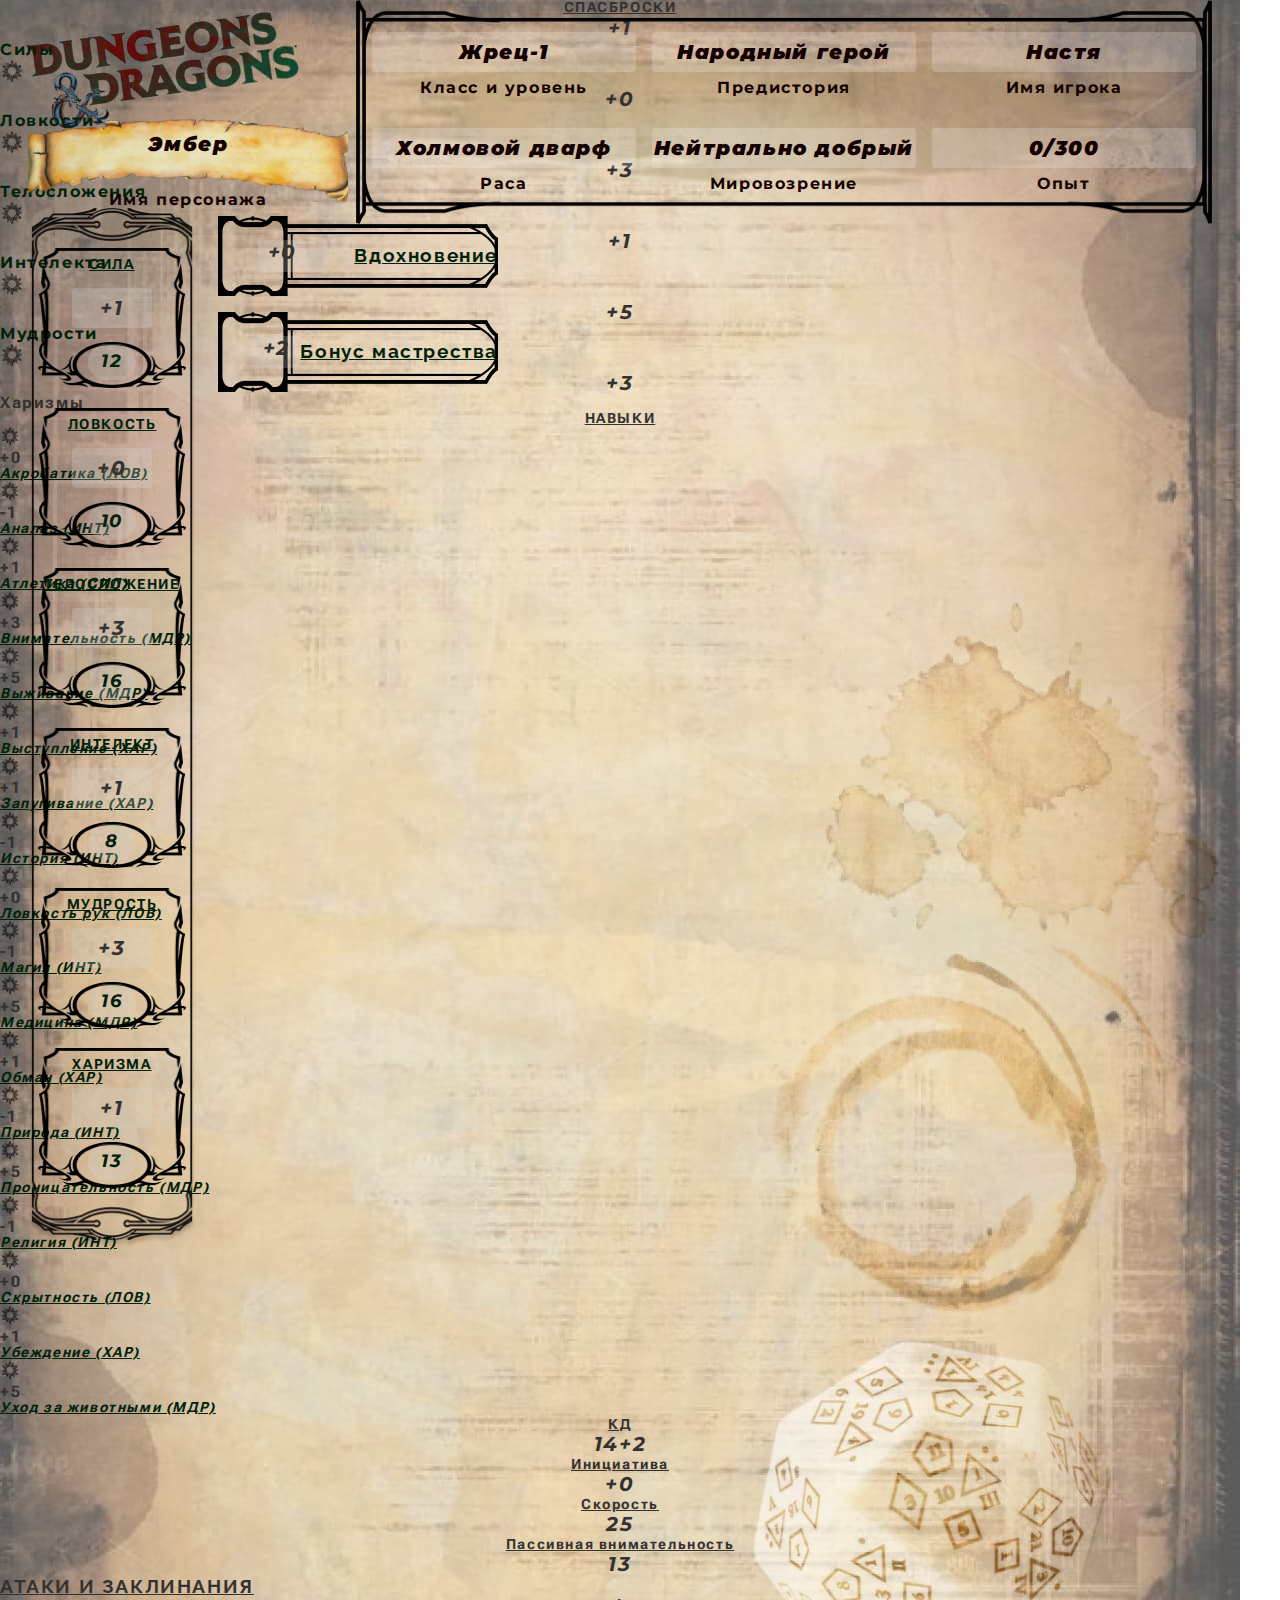
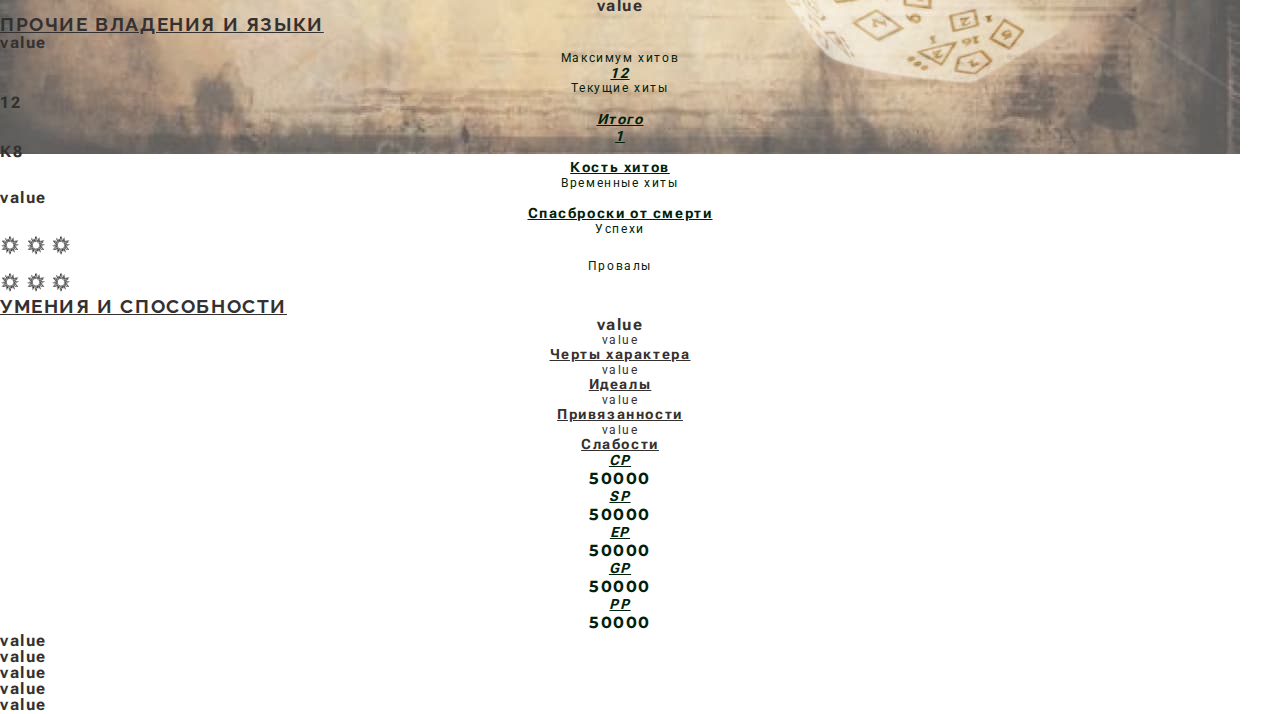
==== commit a6cf3981: "Добавляет в разметку блоки для верстки" ====
--- a/index.html
+++ b/index.html
@@ -21,15 +21,15 @@
 
   <body class="body">
     <div class="container-bcg">
-      <div class="container-border">
+
+      <div>
+
         <header></header>
 
         <main>
           <h1 class="page-title visually-hidden">Dungeons&dragons</h1>
-            <!-- <img class="logo" src="./images/logo4.png" alt="Logo" /> -->
-            <!-- <img class="flag" src="./images_html/svitok.png" alt="flag" /> -->
-
-            <!-- Персонаж -->
+
+          <!-- Персонаж -->
           <section class="character">
             <h2 class="character-title visually-hidden">Персонаж</h2>
             
@@ -65,305 +65,315 @@
                   <p class="ch-experience-title">Опыт</p>
                 </li>
               </ul>
-            </section>
-
+          </section>
+
+          <div class="box-main">
+            
             <!-- Секция характеристик -->
             <section class="characteristics">
-              <h2 class="visually-hidden">Основные характеристики</h2>
-              <ul class="characteristics-list">
-                <li class="characteristics-strength list-item">
-                  <p class="charactericstics-title ">Сила</p>
-                  <p class="characteristics-modifier">+1</p>
-                  <p class="value">12</p>
-                </li>
-                <li class="characteristics-dexterity list-item">
-                  <p class="charactericstics-title">Ловкость</p>
-                  <p class="characteristics-modifier">+0</p>
-                  <p class="value">10</p>
-                </li>
-                <li class="characteristics-constitution list-item">
-                  <p class="charactericstics-title">Телосложение</p>
-                  <p class="characteristics-modifier">+3</p>
-                  <p class="value">16</p>
-                </li>
-                <li class="characteristics-intelligence list-item">
-                  <p class="charactericstics-title">Интелект</p>
-                  <p class="characteristics-modifier">+1</p>
-                  <p class="value">8</p>
-                </li>
-                <li class="characteristics-wisdom list-item">
-                  <p class="charactericstics-title">Мудрость</p>
-                  <p class="characteristics-modifier">+3</p>
-                  <p class="value">16</p>
-                </li>
-                <li class="characteristics-charisma list-item">
-                  <p class="charactericstics-title">Харизма</p>
-                  <p class="characteristics-modifier">+1</p>
-                  <p class="value">13</p>
-                </li>
-              </ul>
+                <h2 class="visually-hidden">Основные характеристики</h2>
+                <ul class="characteristics-list">
+                  <li class="characteristics-strength list-item">
+                    <p class="charactericstics-title ">Сила</p>
+                    <p class="characteristics-modifier">+1</p>
+                    <p class="value">12</p>
+                  </li>
+                  <li class="characteristics-dexterity list-item">
+                    <p class="charactericstics-title">Ловкость</p>
+                    <p class="characteristics-modifier">+0</p>
+                    <p class="value">10</p>
+                  </li>
+                  <li class="characteristics-constitution list-item">
+                    <p class="charactericstics-title">Телосложение</p>
+                    <p class="characteristics-modifier">+3</p>
+                    <p class="value">16</p>
+                  </li>
+                  <li class="characteristics-intelligence list-item">
+                    <p class="charactericstics-title">Интелект</p>
+                    <p class="characteristics-modifier">+1</p>
+                    <p class="value">8</p>
+                  </li>
+                  <li class="characteristics-wisdom list-item">
+                    <p class="charactericstics-title">Мудрость</p>
+                    <p class="characteristics-modifier">+3</p>
+                    <p class="value">16</p>
+                  </li>
+                  <li class="characteristics-charisma list-item">
+                    <p class="charactericstics-title">Харизма</p>
+                    <p class="characteristics-modifier">+1</p>
+                    <p class="value">13</p>
+                  </li>
+                </ul>
             </section>
 
-            <!-- Вдохновение и Бонус мастерства -->
-            <section class="inspiration-proficiency-bonus">
-              <h2 class="visually-hidden">Вдохновение и бонус мастерства</h2>
-              <!-- Вдохновение -->
-              <div class="inspiration">
-                <h3 class="inspiration-title">Вдохновение</h3>
-                <p class="value">+0</p>
-              </div>
-
-              <!-- Бонус мастерства -->
-              <div class="proficiency-bonus">
-                <h3 class="proficiency-bonus-tittle">Бонус мастрества</h3>
-                <p class="value">+2</p>
-              </div>
-            </section>
-
-            <section class="parameter">
-              <h2 class="visually-hidden">Параметры</h2>
-                <!-- КД, Инициатива, Скорость, Пасивная внимательность -->
-                <div>
+            <div class="box-first">
+              <!-- Вдохновение и Бонус мастерства -->
+              <section class="inspiration-proficiency-bonus">
+                <h2 class="visually-hidden">Вдохновение и бонус мастерства</h2>
+                <!-- Вдохновение -->
+                <div class="inspiration">
+                  <h3 class="inspiration-title">Вдохновение</h3>
+                  <p class="value">+0</p>
+                </div>
+
+                <!-- Бонус мастерства -->
+                <div class="proficiency-bonus">
+                  <h3 class="proficiency-bonus-tittle">Бонус мастрества</h3>
+                  <p class="value">+2</p>
+                </div>
+              </section>
+
+              <!-- Секция Спасброски -->
+              <section class="saving-throws">
+                <h2 class="saving-throws-title">Спасброски</h2>
                 <ul>
-                  <!-- Блок - Класс доспеха -->
-                  <li class="parameter-armor list-item">
-                    <h3 class="parameter-armor-title">КД</h3>
-                    <p class="value">14+2</p>
-                  </li>
-                  <!-- Блок - Инициатива -->
-                  <li class="parameter-initiative list-item">
-                    <h3 class="parameter-initiative-title">Инициатива</h3>
+                  <!-- Спасброски Силы -->
+                  <li class="saving-strength list-item">
+                    <p class="value">+1</p>
+                    <p class="saving-strength-title">Силы</p>
+                  </li>
+                  <!-- Спасброски Ловкости -->
+                  <li class="saving-dexterity list-item">
+                    <img class="marker-big" src="./images/circle-big.png" alt="marker-big">
+                      <p class="value">+0</p>
+                      <p class="saving-dexterity-title">Ловкости</p>
+                 </li>
+                  <!-- Спасброски Телосложения -->
+                  <li class="saving-constitution list-item">
+                    <img src="./images/circle-big.png" alt="marker-big">
+                    <p class="value">+3</p>
+                    <p class="saving-constitution-title">Телосложения</p>
+                  </li>
+                  <!-- Спасброски Интелекта -->
+                  <li class="saving-intelligence list-item">
+                    <img src="./images/circle-big.png" alt="marker-big">
+                    <p class="value">+1</p>
+                    <p class="saving-intelligence-title">Интелекта</p>
+                  </li>
+                  <!-- Спасброски Мудрости -->
+                  <li class="saving-wisdom list-item">
+                    <img src="./images/circle-big.png" alt="marker-big">
+                    <p class="value">+5</p>
+                    <p class="saving-wisdom-title">Мудрости</p>
+                  </li>
+                  <!-- Спасброски Харизмы -->
+                  <li class="saving-charisma list-item">
+                    <img src="./images/circle-big.png" alt="marker-big">
+                    <p class="value">+3</p>
+                    <p class="saving-charisma-title">Харизмы</p>
+                  </li>
+                </ul>
+              </section>
+              
+              <!-- Секция Навыки -->
+              <section class="skills">
+                <h3 class="skills-title">Навыки</h3>
+                <ul>
+                  <!-- Акробатика -->
+                  <li class="skills-acrobatics">
+                    <img src="./images/circle-small.png" alt="marker-small">
+                     <p class="value">+0</p>
+                      <p class="skills-acrobatics-title">Акробатика (ЛОВ)</p>
+                  </li>
+                  <!-- Анализ -->
+                  <li class="skills-investigation">
+                    <img src="./images/circle-small.png" alt="marker-small">
+                    <p class="value">-1</p>
+                    <p class="skills-investigation-title">Анализ (ИНТ)</p>
+                  </li>
+                  <!-- Атлетика -->
+                  <li class="skills-athletics">
+                    <img src="./images/circle-small.png" alt="marker-small">
+                    <p class="value">+1</p>
+                    <p class="skills-athletics-title">Атлетика (СИЛ)</p>
+                  </li>
+                  <!-- Внимательность -->
+                  <li class="skills-perception">
+                    <img src="./images/circle-small.png" alt="marker-small">
+                    <p class="value">+3</p>
+                    <p class="skills-perception-title">Внимательность (МДР)</p>
+                  </li>
+                  <!-- Выживание -->
+                  <li class="skills-survival">
+                    <img src="./images/circle-small.png" alt="marker-small">
+                    <p class="value">+5</p>
+                    <p class="skills-survival-title">Выживание (МДР)</p>
+                  </li>
+                  <!-- Выступление -->
+                  <li class="skills-perfomance">
+                    <img src="./images/circle-small.png" alt="marker-small">
+                    <p class="value">+1</p>
+                    <p class="skills-perfomance-title">Выступление (ХАР)</p>
+                  </li>
+                    <!-- Запугивание -->
+                  <li class="skills-intimidation">
+                    <img src="./images/circle-small.png" alt="marker-small">
+                      <p class="value">+1</p>
+                      <p class="skills-intimidation-title">Запугивание (ХАР)</p>
+                  </li>
+                  <!-- История -->
+                  <li class="skills-history">
+                    <img src="./images/circle-small.png" alt="marker-small">
+                    <p class="value">-1</p>
+                    <p class="skills-history-title">История (ИНТ)</p>
+                  </li>
+                  <!-- Ловкость рук -->
+                  <li class="skills-sleight">
+                    <img src="./images/circle-small.png" alt="marker-small">
                     <p class="value">+0</p>
-                  </li>
-                  <!-- Блок - Скорость -->
-                  <li class="parameter-speed list-item">
-                    <h3 class="parameter-speed-title">Скорость</h3>
-                    <p class="value">25</p>
-                  </li>
-                  <!--Блок - Пассивная внимательность -->
-                  <li class="passive-perception list-item">
-                    <h3 class="passive-perception-title">Пассивная внимательность</h3>
-                    <p class="value">13</p>
+                    <p class="skills-sleight-title">Ловкость рук (ЛОВ)</p>
+                  </li>
+                  <!-- Магия -->
+                  <li class="skills-arcana">
+                    <img src="./images/circle-small.png" alt="marker-small">
+                    <p class="value">-1</p>
+                    <p class="skills-arcana-title">Магия (ИНТ)</p>
+                  </li>
+                  <!-- Медицина -->
+                  <li class="skills-medicine">
+                    <img src="./images/circle-small.png" alt="marker-small">
+                    <p class="value">+5</p>
+                    <p class="skills-medicine-title">Медицина (МДР)</p>
+                  </li>
+                  <!-- Обман -->
+                  <li class="skills-deception">
+                    <img src="./images/circle-small.png" alt="marker-small">
+                    <p class="value">+1</p>
+                    <p class="skills-deception-title">Обман (ХАР)</p>
+                  </li>
+                  <!-- Природа -->
+                  <li class="skills-nature">
+                    <img src="./images/circle-small.png" alt="marker-small">
+                    <p class="value">-1</p>
+                    <p class="skills-nature-title">Природа (ИНТ)</p>
+                  </li>
+                  <!-- Проницательность -->
+                  <li class="skills-insight">
+                    <img src="./images/circle-small.png" alt="marker-small">
+                    <p class="value">+5</p>
+                    <p class="skills-insight-title">Проницательность (МДР)</p>
+                  </li>
+                  <!-- Религия -->
+                  <li class="skills-religion">
+                    <img src="./images/circle-small.png" alt="marker-small">
+                    <p class="value">-1</p>
+                    <p class="skills-religion-title">Религия (ИНТ)</p>
+                  </li>
+                  <!-- Скрытность -->
+                  <li class="skills-stealth">
+                    <img src="./images/circle-small.png" alt="marker-small">
+                    <p class="value">+0</p>
+                    <p class="skills-stealth-title">Скрытность (ЛОВ)</p>
+                  </li>
+                  <!-- Убеждение -->
+                  <li class="skills-persuassion">
+                    <img src="./images/circle-small.png" alt="marker-small">
+                    <p class="value">+1</p>
+                    <p class="skills-persuassion-title">Убеждение (ХАР)</p>
+                  </li>
+                  <!-- Уход за животными -->
+                  <li class="skills-animal-">
+                    <img src="./images/circle-small.png" alt="marker-small">
+                    <p class="value">+5</p>
+                    <p class="skills-animal-title">Уход за животными (МДР)</p>
                   </li>
                 </ul>
-              </div>
-
-              <!-- Блок - Хит поинты (подсекция) -->
-              <div class="parameter-hp">
-                <ul>
-                  <!-- Максимум хитов -->
-                  <li class="hp-max list-item">
-                    <p class="hp-max-title">Максимум хитов</p>
-                    <p class="value">12</p>
-                  </li>
-                    <!-- Текущие хиты -->
-                    <li class="hp-current list-item">
-                    <p class="hp-current-title">Текущие хиты</p>
-                    <p class="value">12</p>
-                  </li>
-                </ul>
-              </div>
-              <!-- Блок - Кость хитов -->
-              <div class="hp-hd">
-                <p class="hd-total">Итого</p>
-                <p class="total-value">1</p>
-                <p class="value">К8</p>
-                <h3 class="hp-hd-title">Кость хитов</h3>
-              </div>
-              <!-- Блок - Временные хиты -->
-              <div class="hp-temporary">
-                <h3 class="hp-temporary-title">Временные хиты</h3>
+              </section>
+
+            </div>
+            
+            <div class="box-second">
+              <section class="parameter">
+                <h2 class="visually-hidden">Параметры</h2>
+                  <!-- КД, Инициатива, Скорость, Пасивная внимательность -->
+                  <ul>
+                    <!-- Блок - Класс доспеха -->
+                    <li class="parameter-armor list-item">
+                      <h3 class="parameter-armor-title">КД</h3>
+                      <p class="value">14+2</p>
+                    </li>
+                    <!-- Блок - Инициатива -->
+                    <li class="parameter-initiative list-item">
+                      <h3 class="parameter-initiative-title">Инициатива</h3>
+                      <p class="value">+0</p>
+                    </li>
+                    <!-- Блок - Скорость -->
+                    <li class="parameter-speed list-item">
+                      <h3 class="parameter-speed-title">Скорость</h3>
+                      <p class="value">25</p>
+                    </li>
+                    <!--Блок - Пассивная внимательность -->
+                    <li class="passive-perception list-item">
+                      <h3 class="passive-perception-title">Пассивная внимательность</h3>
+                      <p class="value">13</p>
+                    </li>
+                  </ul>
+              </section>
+              
+              <!-- Секция Атаки и заклинания -->
+              <section class="attack">
+                <h3 class="attack-title">Атаки и заклинания</h3>
                 <p class="value">value</p>
-              </div>
-
-              <!-- Блок - Успехи и провалы-->
-              <div class="hp-ds">
-                <h3 class="hp-ds-title">Спасброски от смерти</h3>
-                <p class="success">Успехи</p>
-                <img class="marker-small" src="./images/circle-small.png" alt="marker-small">
-                <img class="marker-small" src="./images/circle-small.png" alt="marker-small">
-                <img class="marker-small" src="./images/circle-small.png" alt="marker-small">
-                <p class="failure">Провалы</p>
-                <img class="marker-small" src="./images/circle-small.png" alt="marker-small">
-                <img class="marker-small" src="./images/circle-small.png" alt="marker-small">
-                <img class="marker-small" src="./images/circle-small.png" alt="marker-small">
-              </div>
-            </section>
-
-            <!-- Секция Спасброски -->
-            <section class="saving-throws">
-              <h2 class="saving-throws-title">Спасброски</h2>
-              <ul>
-                <!-- Спасброски Силы -->
-                <li class="saving-strength list-item">
-                  <p class="value">+1</p>
-                  <p class="saving-strength-title">Силы</p>
-                </li>
-                <!-- Спасброски Ловкости -->
-                <li class="saving-dexterity list-item">
-                  <img class="marker-big" src="./images/circle-big.png" alt="marker-big">
-                  <p class="value">+0</p>
-                  <p class="saving-dexterity-title">Ловкости</p>
-                </li>
-                <!-- Спасброски Телосложения -->
-                <li class="saving-constitution list-item">
-                  <img src="./images/circle-big.png" alt="marker-big">
-                  <p class="value">+3</p>
-                  <p class="saving-constitution-title">Телосложения</p>
-                </li>
-                <!-- Спасброски Интелекта -->
-                <li class="saving-intelligence list-item">
-                  <img src="./images/circle-big.png" alt="marker-big">
-                  <p class="value">+1</p>
-                  <p class="saving-intelligence-title">Интелекта</p>
-                </li>
-                <!-- Спасброски Мудрости -->
-                <li class="saving-wisdom list-item">
-                  <img src="./images/circle-big.png" alt="marker-big">
-                  <p class="value">+5</p>
-                  <p class="saving-wisdom-title">Мудрости</p>
-                </li>
-                <!-- Спасброски Харизмы -->
-                <li class="saving-charisma list-item">
-                  <img src="./images/circle-big.png" alt="marker-big">
-                  <p class="value">+3</p>
-                  <p class="saving-charisma-title">Харизмы</p>
-                </li>
-              </ul>
-            </section>
-
-          <!-- Секция Навыки -->
-          <section class="skills">
-            <h3 class="skills-title">Навыки</h3>
-            <ul>
-              <!-- Акробатика -->
-              <li class="skills-acrobatics">
-                <img src="./images/circle-small.png" alt="marker-small">
-                <p class="value">+0</p>
-                <p class="skills-acrobatics-title">Акробатика (ЛОВ)</p>
-              </li>
-              <!-- Анализ -->
-              <li class="skills-investigation">
-                <img src="./images/circle-small.png" alt="marker-small">
-                <p class="value">-1</p>
-                <p class="skills-investigation-title">Анализ (ИНТ)</p>
-              </li>
-              <!-- Атлетика -->
-              <li class="skills-athletics">
-                <img src="./images/circle-small.png" alt="marker-small">
-                <p class="value">+1</p>
-                <p class="skills-athletics-title">Атлетика (СИЛ)</p>
-              </li>
-              <!-- Внимательность -->
-              <li class="skills-perception">
-                <img src="./images/circle-small.png" alt="marker-small">
-                <p class="value">+3</p>
-                <p class="skills-perception-title">Внимательность (МДР)</p>
-              </li>
-              <!-- Выживание -->
-              <li class="skills-survival">
-                <img src="./images/circle-small.png" alt="marker-small">
-                <p class="value">+5</p>
-                <p class="skills-survival-title">Выживание (МДР)</p>
-              </li>
-              <!-- Выступление -->
-              <li class="skills-perfomance">
-                <img src="./images/circle-small.png" alt="marker-small">
-                <p class="value">+1</p>
-                <p class="skills-perfomance-title">Выступление (ХАР)</p>
-              </li>
-              <!-- Запугивание -->
-              <li class="skills-intimidation">
-                <img src="./images/circle-small.png" alt="marker-small">
-                <p class="value">+1</p>
-                <p class="skills-intimidation-title">Запугивание (ХАР)</p>
-              </li>
-              <!-- История -->
-              <li class="skills-history">
-                <img src="./images/circle-small.png" alt="marker-small">
-                <p class="value">-1</p>
-                <p class="skills-history-title">История (ИНТ)</p>
-              </li>
-              <!-- Ловкость рук -->
-              <li class="skills-sleight">
-                <img src="./images/circle-small.png" alt="marker-small">
-                <p class="value">+0</p>
-                <p class="skills-sleight-title">Ловкость рук (ЛОВ)</p>
-              </li>
-              <!-- Магия -->
-              <li class="skills-arcana">
-                <img src="./images/circle-small.png" alt="marker-small">
-                <p class="value">-1</p>
-                <p class="skills-arcana-title">Магия (ИНТ)</p>
-              </li>
-              <!-- Медицина -->
-              <li class="skills-medicine">
-                <img src="./images/circle-small.png" alt="marker-small">
-                <p class="value">+5</p>
-                <p class="skills-medicine-title">Медицина (МДР)</p>
-              </li>
-              <!-- Обман -->
-              <li class="skills-deception">
-                <img src="./images/circle-small.png" alt="marker-small">
-                <p class="value">+1</p>
-                <p class="skills-deception-title">Обман (ХАР)</p>
-              </li>
-              <!-- Природа -->
-              <li class="skills-nature">
-                <img src="./images/circle-small.png" alt="marker-small">
-                <p class="value">-1</p>
-                <p class="skills-nature-title">Природа (ИНТ)</p>
-              </li>
-              <!-- Проницательность -->
-              <li class="skills-insight">
-                <img src="./images/circle-small.png" alt="marker-small">
-                <p class="value">+5</p>
-                <p class="skills-insight-title">Проницательность (МДР)</p>
-              </li>
-              <!-- Религия -->
-              <li class="skills-religion">
-                <img src="./images/circle-small.png" alt="marker-small">
-                <p class="value">-1</p>
-                <p class="skills-religion-title">Религия (ИНТ)</p>
-              </li>
-              <!-- Скрытность -->
-              <li class="skills-stealth">
-                <img src="./images/circle-small.png" alt="marker-small">
-                <p class="value">+0</p>
-                <p class="skills-stealth-title">Скрытность (ЛОВ)</p>
-              </li>
-              <!-- Убеждение -->
-              <li class="skills-persuassion">
-                <img src="./images/circle-small.png" alt="marker-small">
-                <p class="value">+1</p>
-                <p class="skills-persuassion-title">Убеждение (ХАР)</p>
-              </li>
-              <!-- Уход за животными -->
-              <li class="skills-animal-">
-                <img src="./images/circle-small.png" alt="marker-small">
-                <p class="value">+5</p>
-                <p class="skills-animal-title">Уход за животными (МДР)</p>
-              </li>
-            </ul>
-          </section>
-          
-          <!-- Секция Атаки и заклинания -->
-          <section class="attack">
-            <h3 class="attack-title">Атаки и заклинания</h3>
-            <p class="value">value</p>
-          </section>
-
-          <!-- Секция Умения и способности -->
-          <section class="features">
-            <h3 class="features-title">Умения и способности</h3>
-            <p class="value">value</p>
-          </section>
-
-          <!-- Секция Прочие владения и языки -->
-          <section class="proficiencies">
-            <h3 class="proficiencies-title">Прочие владения и языки</h3>
-            <p class="value">value</p>
-          </section>
+              </section>
+
+              <!-- Секция Прочие владения и языки -->
+              <section class="proficiencies">
+                <h3 class="proficiencies-title">Прочие владения и языки</h3>
+                <p class="value">value</p>
+              </section>
+            </div>
+
+            <div class="box-third">
+                <!-- Блок - Хит поинты (подсекция) -->
+                <div class="parameter-hp">
+                  <ul>
+                    <!-- Максимум хитов -->
+                    <li class="hp-max list-item">
+                      <p class="hp-max-title">Максимум хитов</p>
+                      <p class="value">12</p>
+                    </li>
+                      <!-- Текущие хиты -->
+                      <li class="hp-current list-item">
+                      <p class="hp-current-title">Текущие хиты</p>
+                      <p class="value">12</p>
+                    </li>
+                  </ul>
+                </div>
+
+                <!-- Блок - Кость хитов -->
+                <div class="hp-hd">
+                    <p class="hd-total">Итого</p>
+                    <p class="total-value">1</p>
+                    <p class="value">К8</p>
+                    <h3 class="hp-hd-title">Кость хитов</h3>
+                </div>
+
+                <!-- Блок - Временные хиты -->
+                <div class="hp-temporary">
+                    <h3 class="hp-temporary-title">Временные хиты</h3>
+                    <p class="value">value</p>
+                </div>
+    
+                <!-- Блок - Успехи и провалы-->
+                <div class="hp-ds">
+                    <h3 class="hp-ds-title">Спасброски от смерти</h3>
+                    <p class="success">Успехи</p>
+                    <img class="marker-small" src="./images/circle-small.png" alt="marker-small">
+                    <img class="marker-small" src="./images/circle-small.png" alt="marker-small">
+                    <img class="marker-small" src="./images/circle-small.png" alt="marker-small">
+                    <p class="failure">Провалы</p>
+                    <img class="marker-small" src="./images/circle-small.png" alt="marker-small">
+                    <img class="marker-small" src="./images/circle-small.png" alt="marker-small">
+                    <img class="marker-small" src="./images/circle-small.png" alt="marker-small">
+                </div>             
+
+                <!-- Секция Умения и способности -->
+                <section class="features">
+                <h3 class="features-title">Умения и способности</h3>
+                <p class="value">value</p>
+                </section>
+            </div>
+          </div>
 
           <!-- Секция характеристик персонажа -->
           <section class="personalization">
@@ -396,59 +406,65 @@
           <!-- Секция Инвентаря -->
           <section class="equipment">
             <h2 class="visually-hidden">Инвентарь</h2>
-
+            
             <!-- Деньги -->
-            <ul class="equipment-money">
-
-              <!-- CP -->
-              <li>
-                <p class="money-cp">СP</p>
-                <p class="value">50000</p>
-              </li>
-              <!-- SP -->
-              <li>
-                <p class="money-sp">SP</p>
-                <p class="value">50000</p>
-              </li>
-              <!-- EP -->
-              <li>
-                <p class="money-ep">EP</p>
-                <p class="value">50000</p>
-              </li>
-              <!-- GP -->
-              <li>
-                <p class="money-gp">GP</p>
-                <p class="value">50000</p>
-              </li>
-              <!-- PP -->
-              <li>
-                <p class="money-pp">PP</p>
-                <p class="value">50000</p>
-              </li>
-            </ul>
+            <div>
+              <ul class="equipment-money">
+                <!-- CP -->
+                <li>
+                  <p class="money-cp">СP</p>
+                  <p class="value">50000</p>
+                </li>
+                <!-- SP -->
+                <li>
+                  <p class="money-sp">SP</p>
+                  <p class="value">50000</p>
+                </li>
+                <!-- EP -->
+                <li>
+                  <p class="money-ep">EP</p>
+                  <p class="value">50000</p>
+                </li>
+                <!-- GP -->
+                <li>
+                  <p class="money-gp">GP</p>
+                  <p class="value">50000</p>
+                </li>
+                <!-- PP -->
+                <li>
+                  <p class="money-pp">PP</p>
+                  <p class="value">50000</p>
+                </li>
+              </ul>
+            </div>
 
             <!-- Рюкзак -->
-            <ul class="equipment-bag">
-              <li class="equipment-item">
-                <p>value</p>
-              </li>
-              <li class="equipment-item">
-                <p>value</p>
-              </li>
-              <li class="equipment-item">
-                <p>value</p>
-              </li>
-              <li class="equipment-item">
-                <p>value</p>
-              </li>
-              <li class="equipment-item">
-                <p>value</p>
-              </li>
-            </ul>
+            <div>
+              <ul class="equipment-bag">
+                <li class="equipment-item">
+                  <p>value</p>
+                </li>
+                <li class="equipment-item">
+                  <p>value</p>
+                </li>
+                <li class="equipment-item">
+                  <p>value</p>
+                </li>
+                <li class="equipment-item">
+                  <p>value</p>
+                </li>
+                <li class="equipment-item">
+                  <p>value</p>
+                </li>
+              </ul>
+            </div>
           </section>
+
         </main>
 
       </div>
+
     </div>
+
   </body>
 </html>
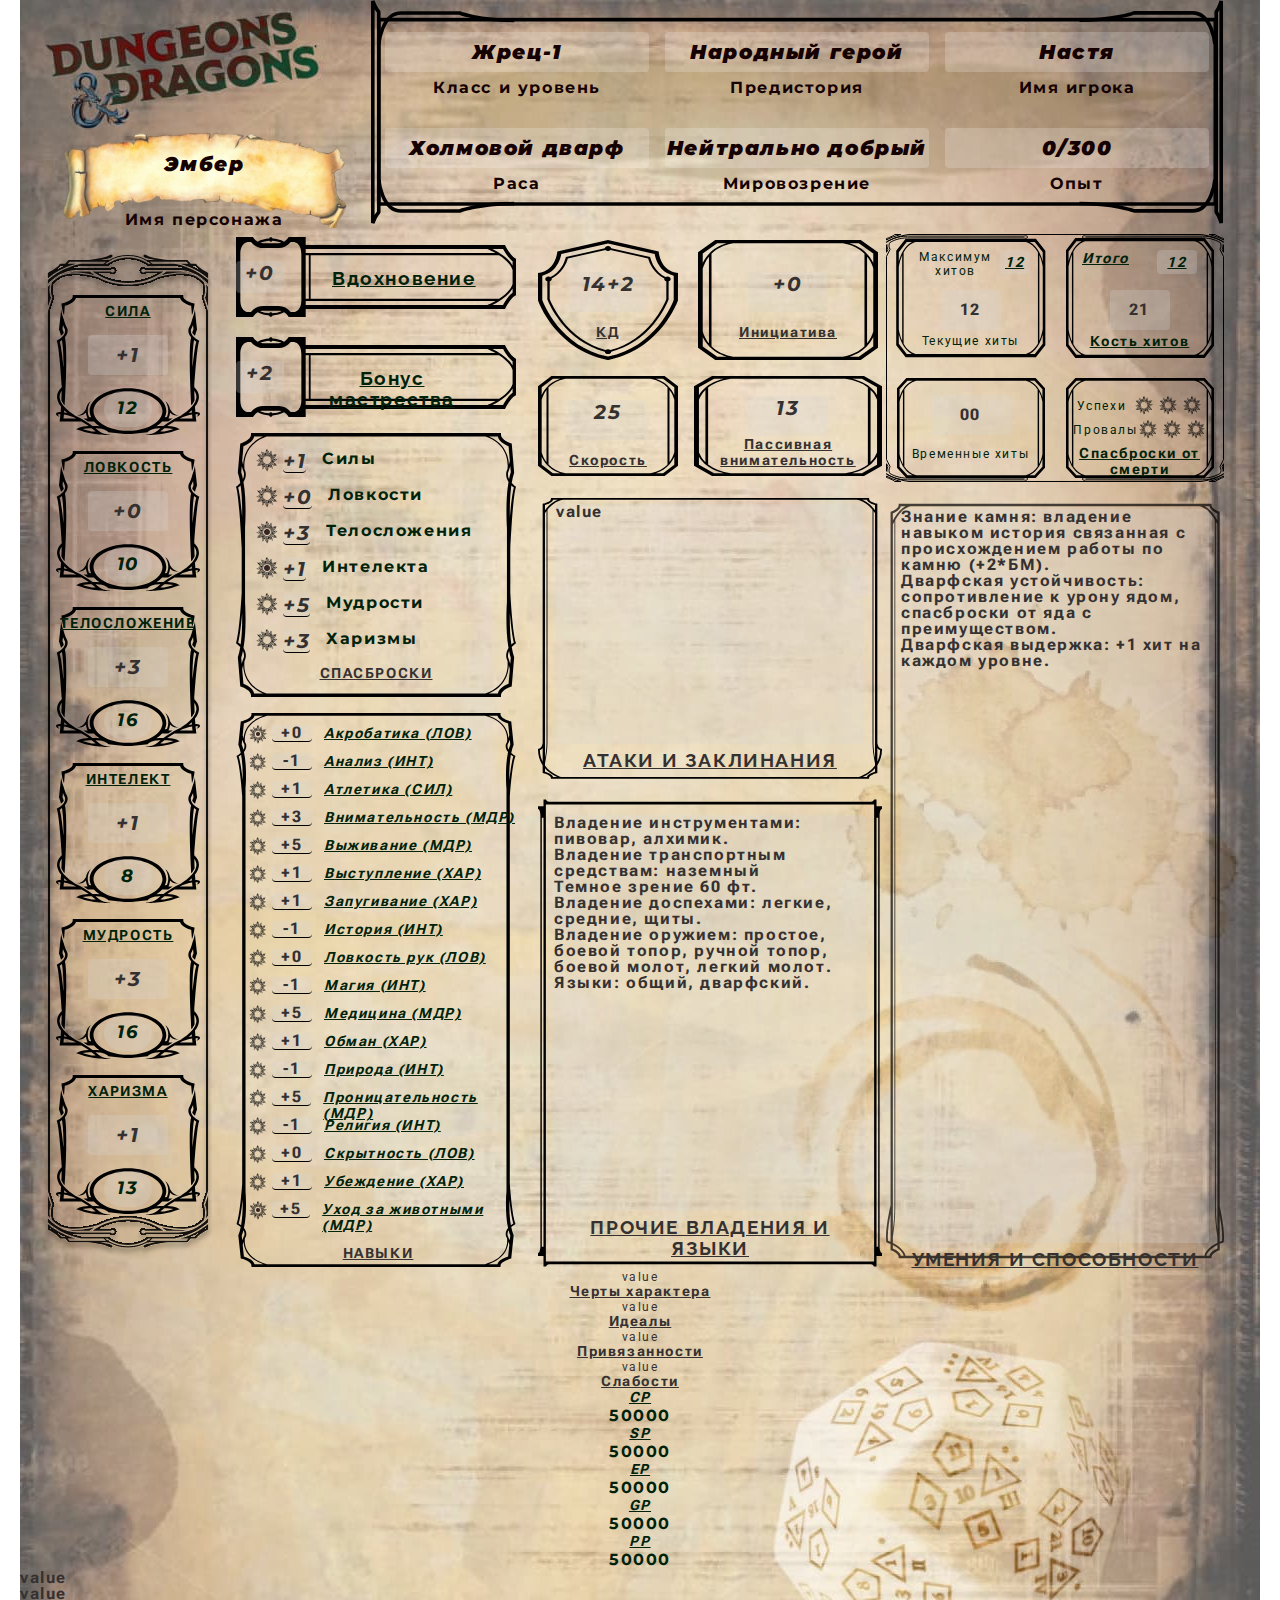
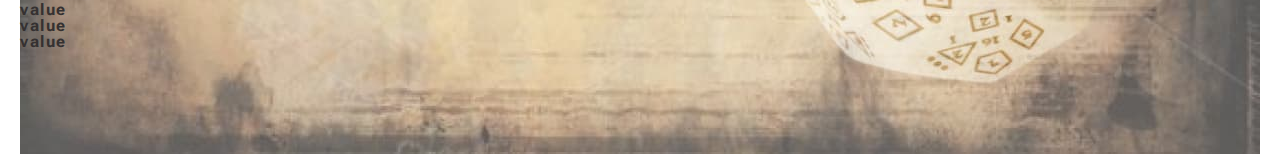
==== commit 369fbde8: "Добавляет 3 блок" ====
--- a/index.html
+++ b/index.html
@@ -1,109 +1,106 @@
 <!DOCTYPE html>
 <html lang="ru">
   <head>
-    <meta charset="UTF-8">
-    <meta http-equiv="X-UA-Compatible" content="IE=edge">
-    <meta name="viewport" content="width=device-width, initial-scale=1.0">
-    <link rel="preconnect" href="https://fonts.googleapis.com">
-    <link rel="preconnect" href="https://fonts.gstatic.com" crossorigin>
+    <meta charset="UTF-8" />
+    <meta http-equiv="X-UA-Compatible" content="IE=edge" />
+    <meta name="viewport" content="width=device-width, initial-scale=1.0" />
+    <link rel="preconnect" href="https://fonts.googleapis.com" />
+    <link rel="preconnect" href="https://fonts.gstatic.com" crossorigin />
     <title>Dungeons&Dragons</title>
 
     <!-- Fonts -->
-    <link rel="preconnect" href="https://fonts.googleapis.com">
-    <link rel="preconnect" href="https://fonts.gstatic.com" crossorigin>
+    <link rel="preconnect" href="https://fonts.googleapis.com" />
+    <link rel="preconnect" href="https://fonts.gstatic.com" crossorigin />
     <link
       href="https://fonts.googleapis.com/css2?family=Montserrat:wght@700&family=Raleway:wght@700&family=Roboto&family=Roboto+Flex:opsz,wght@8..144,400;8..144,700&display=swap"
-      rel="stylesheet">
-		<!-- Стили с рамками отдельно от бэкграунда -->
-		<link rel="stylesheet" href="./css/styles.css">
-		
+      rel="stylesheet"
+    />
+    <!-- Стили с рамками отдельно от бэкграунда -->
+    <link rel="stylesheet" href="./css/styles.css" />
   </head>
 
   <body class="body">
     <div class="container-bcg">
-
       <div>
-
         <header></header>
 
         <main>
           <h1 class="page-title visually-hidden">Dungeons&dragons</h1>
 
-          <!-- Персонаж -->
+          <!-- Имя персонажа -->
           <section class="character">
             <h2 class="character-title visually-hidden">Персонаж</h2>
-            
-              <!-- <img class="flag" src="./images_html/svitok.png" alt="flag" /> -->
-              <div class="character-name">
-                <p class="value">Эмбер</p>
-                <p class="ch-name">Имя персонажа</p>
-              </div>
-
-              <ul class="character-block">
-                <li class="list-item character-class character-level">
-                  <p class="value">Жрец-1</p>
-                  <p class="ch-class-title">Класс и уровень</p>
-                </li>
-                <li class="list-item character-background">
-                  <p class="value">Народный герой</p>
-                  <p class="ch-background-title">Предистория</p>
-                </li>
-                <li class="list-item character-player">
-                  <p class="value">Настя</p>
-                  <p class="ch-player-title">Имя игрока</p>
-                </li>
-                <li class="list-item character-race">
-                  <p class="value">Холмовой дварф</p>
-                  <p class="ch-race-title">Раса</p>
-                </li>
-                <li class="list-item character-alignment">
-                  <p class="value">Нейтрально добрый</p>
-                  <p class="ch-alignment-title">Мировозрение</p>
-                </li>
-                <li class="list-item character-experience">
-                  <p class="value">0/300</p>
-                  <p class="ch-experience-title">Опыт</p>
-                </li>
-              </ul>
+
+            <!-- <img class="flag" src="./images_html/svitok.png" alt="flag" /> -->
+            <div class="character-name">
+              <p class="value">Эмбер</p>
+              <p class="ch-name">Имя персонажа</p>
+            </div>
+
+            <ul class="character-block">
+              <li class="list-item character-class character-level">
+                <p class="value">Жрец-1</p>
+                <p class="ch-class-title">Класс и уровень</p>
+              </li>
+              <li class="list-item character-background">
+                <p class="value">Народный герой</p>
+                <p class="ch-background-title">Предистория</p>
+              </li>
+              <li class="list-item character-player">
+                <p class="value">Настя</p>
+                <p class="ch-player-title">Имя игрока</p>
+              </li>
+              <li class="list-item character-race">
+                <p class="value">Холмовой дварф</p>
+                <p class="ch-race-title">Раса</p>
+              </li>
+              <li class="list-item character-alignment">
+                <p class="value">Нейтрально добрый</p>
+                <p class="ch-alignment-title">Мировозрение</p>
+              </li>
+              <li class="list-item character-experience">
+                <p class="value">0/300</p>
+                <p class="ch-experience-title">Опыт</p>
+              </li>
+            </ul>
           </section>
 
           <div class="box-main">
-            
             <!-- Секция характеристик -->
             <section class="characteristics">
-                <h2 class="visually-hidden">Основные характеристики</h2>
-                <ul class="characteristics-list">
-                  <li class="characteristics-strength list-item">
-                    <p class="charactericstics-title ">Сила</p>
-                    <p class="characteristics-modifier">+1</p>
-                    <p class="value">12</p>
-                  </li>
-                  <li class="characteristics-dexterity list-item">
-                    <p class="charactericstics-title">Ловкость</p>
-                    <p class="characteristics-modifier">+0</p>
-                    <p class="value">10</p>
-                  </li>
-                  <li class="characteristics-constitution list-item">
-                    <p class="charactericstics-title">Телосложение</p>
-                    <p class="characteristics-modifier">+3</p>
-                    <p class="value">16</p>
-                  </li>
-                  <li class="characteristics-intelligence list-item">
-                    <p class="charactericstics-title">Интелект</p>
-                    <p class="characteristics-modifier">+1</p>
-                    <p class="value">8</p>
-                  </li>
-                  <li class="characteristics-wisdom list-item">
-                    <p class="charactericstics-title">Мудрость</p>
-                    <p class="characteristics-modifier">+3</p>
-                    <p class="value">16</p>
-                  </li>
-                  <li class="characteristics-charisma list-item">
-                    <p class="charactericstics-title">Харизма</p>
-                    <p class="characteristics-modifier">+1</p>
-                    <p class="value">13</p>
-                  </li>
-                </ul>
+              <h2 class="visually-hidden">Основные характеристики</h2>
+              <ul class="characteristics-list">
+                <li class="characteristics-strength list-item">
+                  <p class="charactericstics-title">Сила</p>
+                  <p class="characteristics-modifier">+1</p>
+                  <p class="value">12</p>
+                </li>
+                <li class="characteristics-dexterity list-item">
+                  <p class="charactericstics-title">Ловкость</p>
+                  <p class="characteristics-modifier">+0</p>
+                  <p class="value">10</p>
+                </li>
+                <li class="characteristics-constitution list-item">
+                  <p class="charactericstics-title">Телосложение</p>
+                  <p class="characteristics-modifier">+3</p>
+                  <p class="value">16</p>
+                </li>
+                <li class="characteristics-intelligence list-item">
+                  <p class="charactericstics-title">Интелект</p>
+                  <p class="characteristics-modifier">+1</p>
+                  <p class="value">8</p>
+                </li>
+                <li class="characteristics-wisdom list-item">
+                  <p class="charactericstics-title">Мудрость</p>
+                  <p class="characteristics-modifier">+3</p>
+                  <p class="value">16</p>
+                </li>
+                <li class="characteristics-charisma list-item">
+                  <p class="charactericstics-title">Харизма</p>
+                  <p class="characteristics-modifier">+1</p>
+                  <p class="value">13</p>
+                </li>
+              </ul>
             </section>
 
             <div class="box-first">
@@ -126,190 +123,272 @@
               <!-- Секция Спасброски -->
               <section class="saving-throws">
                 <h2 class="saving-throws-title">Спасброски</h2>
-                <ul>
+                <!-- <div class="saving-throws-container"> -->
+                <ul class="saving-throws-list">
                   <!-- Спасброски Силы -->
                   <li class="saving-strength list-item">
+                    <img
+                      class="marker-big"
+                      src="./img/unordered-option-big.png"
+                      alt="option"
+                    />
                     <p class="value">+1</p>
                     <p class="saving-strength-title">Силы</p>
                   </li>
                   <!-- Спасброски Ловкости -->
                   <li class="saving-dexterity list-item">
-                    <img class="marker-big" src="./images/circle-big.png" alt="marker-big">
-                      <p class="value">+0</p>
-                      <p class="saving-dexterity-title">Ловкости</p>
-                 </li>
+                    <img
+                      class="marker-big"
+                      src="./img/unordered-option-big.png"
+                      alt="option"
+                    />
+                    <p class="value">+0</p>
+                    <p class="saving-dexterity-title">Ловкости</p>
+                  </li>
                   <!-- Спасброски Телосложения -->
                   <li class="saving-constitution list-item">
-                    <img src="./images/circle-big.png" alt="marker-big">
+                    <img
+                      class="marker-big"
+                      src="./img/ordered-option-big.png"
+                      alt="option"
+                    />
                     <p class="value">+3</p>
                     <p class="saving-constitution-title">Телосложения</p>
                   </li>
                   <!-- Спасброски Интелекта -->
                   <li class="saving-intelligence list-item">
-                    <img src="./images/circle-big.png" alt="marker-big">
+                    <img
+                      class="marker-big"
+                      src="./img/ordered-option-big.png"
+                      alt="option"
+                    />
                     <p class="value">+1</p>
                     <p class="saving-intelligence-title">Интелекта</p>
                   </li>
                   <!-- Спасброски Мудрости -->
                   <li class="saving-wisdom list-item">
-                    <img src="./images/circle-big.png" alt="marker-big">
+                    <img
+                      class="marker-big"
+                      src="./img/unordered-option-big.png"
+                      alt="option"
+                    />
                     <p class="value">+5</p>
                     <p class="saving-wisdom-title">Мудрости</p>
                   </li>
                   <!-- Спасброски Харизмы -->
                   <li class="saving-charisma list-item">
-                    <img src="./images/circle-big.png" alt="marker-big">
+                    <img
+                      class="marker-big"
+                      src="./img/unordered-option-big.png"
+                      alt="option"
+                    />
                     <p class="value">+3</p>
                     <p class="saving-charisma-title">Харизмы</p>
                   </li>
                 </ul>
-              </section>
-              
+                <!-- </div> -->
+              </section>
+
               <!-- Секция Навыки -->
               <section class="skills">
                 <h3 class="skills-title">Навыки</h3>
-                <ul>
+                <ul class="skills-list">
                   <!-- Акробатика -->
-                  <li class="skills-acrobatics">
-                    <img src="./images/circle-small.png" alt="marker-small">
-                     <p class="value">+0</p>
-                      <p class="skills-acrobatics-title">Акробатика (ЛОВ)</p>
+                  <li class="skills-acrobatics list-item">
+                    <img
+                      src="./img/ordered-option-small.png"
+                      alt="marker-small"
+                    />
+                    <p class="value">+0</p>
+                    <p class="skills-acrobatics-title">Акробатика (ЛОВ)</p>
                   </li>
                   <!-- Анализ -->
-                  <li class="skills-investigation">
-                    <img src="./images/circle-small.png" alt="marker-small">
+                  <li class="skills-investigation list-item">
+                    <img
+                      src="./img/unorderd-option-small.png"
+                      alt="marker-small"
+                    />
                     <p class="value">-1</p>
                     <p class="skills-investigation-title">Анализ (ИНТ)</p>
                   </li>
                   <!-- Атлетика -->
-                  <li class="skills-athletics">
-                    <img src="./images/circle-small.png" alt="marker-small">
+                  <li class="skills-athletics list-item">
+                    <img
+                      src="./img/unorderd-option-small.png"
+                      alt="marker-small"
+                    />
                     <p class="value">+1</p>
                     <p class="skills-athletics-title">Атлетика (СИЛ)</p>
                   </li>
                   <!-- Внимательность -->
-                  <li class="skills-perception">
-                    <img src="./images/circle-small.png" alt="marker-small">
+                  <li class="skills-perception list-item">
+                    <img
+                      src="./img/unorderd-option-small.png"
+                      alt="marker-small"
+                    />
                     <p class="value">+3</p>
                     <p class="skills-perception-title">Внимательность (МДР)</p>
                   </li>
                   <!-- Выживание -->
-                  <li class="skills-survival">
-                    <img src="./images/circle-small.png" alt="marker-small">
+                  <li class="skills-survival list-item">
+                    <img
+                      src="./img/unorderd-option-small.png"
+                      alt="marker-small"
+                    />
                     <p class="value">+5</p>
                     <p class="skills-survival-title">Выживание (МДР)</p>
                   </li>
                   <!-- Выступление -->
-                  <li class="skills-perfomance">
-                    <img src="./images/circle-small.png" alt="marker-small">
+                  <li class="skills-perfomance list-item">
+                    <img
+                      src="./img/unorderd-option-small.png"
+                      alt="marker-small"
+                    />
                     <p class="value">+1</p>
                     <p class="skills-perfomance-title">Выступление (ХАР)</p>
                   </li>
-                    <!-- Запугивание -->
-                  <li class="skills-intimidation">
-                    <img src="./images/circle-small.png" alt="marker-small">
-                      <p class="value">+1</p>
-                      <p class="skills-intimidation-title">Запугивание (ХАР)</p>
+                  <!-- Запугивание -->
+                  <li class="skills-intimidation list-item">
+                    <img
+                      src="./img/unorderd-option-small.png"
+                      alt="marker-small"
+                    />
+                    <p class="value">+1</p>
+                    <p class="skills-intimidation-title">Запугивание (ХАР)</p>
                   </li>
                   <!-- История -->
-                  <li class="skills-history">
-                    <img src="./images/circle-small.png" alt="marker-small">
+                  <li class="skills-history list-item">
+                    <img
+                      src="./img/unorderd-option-small.png"
+                      alt="marker-small"
+                    />
                     <p class="value">-1</p>
                     <p class="skills-history-title">История (ИНТ)</p>
                   </li>
                   <!-- Ловкость рук -->
-                  <li class="skills-sleight">
-                    <img src="./images/circle-small.png" alt="marker-small">
+                  <li class="skills-sleight list-item">
+                    <img
+                      src="./img/unorderd-option-small.png"
+                      alt="marker-small"
+                    />
                     <p class="value">+0</p>
                     <p class="skills-sleight-title">Ловкость рук (ЛОВ)</p>
                   </li>
                   <!-- Магия -->
-                  <li class="skills-arcana">
-                    <img src="./images/circle-small.png" alt="marker-small">
+                  <li class="skills-arcana list-item">
+                    <img
+                      src="./img/unorderd-option-small.png"
+                      alt="marker-small"
+                    />
                     <p class="value">-1</p>
                     <p class="skills-arcana-title">Магия (ИНТ)</p>
                   </li>
                   <!-- Медицина -->
-                  <li class="skills-medicine">
-                    <img src="./images/circle-small.png" alt="marker-small">
+                  <li class="skills-medicine list-item">
+                    <img
+                      src="./img/unorderd-option-small.png"
+                      alt="marker-small"
+                    />
                     <p class="value">+5</p>
                     <p class="skills-medicine-title">Медицина (МДР)</p>
                   </li>
                   <!-- Обман -->
-                  <li class="skills-deception">
-                    <img src="./images/circle-small.png" alt="marker-small">
+                  <li class="skills-deception list-item">
+                    <img
+                      src="./img/unorderd-option-small.png"
+                      alt="marker-small"
+                    />
                     <p class="value">+1</p>
                     <p class="skills-deception-title">Обман (ХАР)</p>
                   </li>
                   <!-- Природа -->
-                  <li class="skills-nature">
-                    <img src="./images/circle-small.png" alt="marker-small">
+                  <li class="skills-nature list-item">
+                    <img
+                      src="./img/unorderd-option-small.png"
+                      alt="marker-small"
+                    />
                     <p class="value">-1</p>
                     <p class="skills-nature-title">Природа (ИНТ)</p>
                   </li>
                   <!-- Проницательность -->
-                  <li class="skills-insight">
-                    <img src="./images/circle-small.png" alt="marker-small">
+                  <li class="skills-insight list-item">
+                    <img
+                      src="./img/unorderd-option-small.png"
+                      alt="marker-small"
+                    />
                     <p class="value">+5</p>
                     <p class="skills-insight-title">Проницательность (МДР)</p>
                   </li>
                   <!-- Религия -->
-                  <li class="skills-religion">
-                    <img src="./images/circle-small.png" alt="marker-small">
+                  <li class="skills-religion list-item">
+                    <img
+                      src="./img/unorderd-option-small.png"
+                      alt="marker-small"
+                    />
                     <p class="value">-1</p>
                     <p class="skills-religion-title">Религия (ИНТ)</p>
                   </li>
                   <!-- Скрытность -->
-                  <li class="skills-stealth">
-                    <img src="./images/circle-small.png" alt="marker-small">
+                  <li class="skills-stealth list-item">
+                    <img
+                      src="./img/unorderd-option-small.png"
+                      alt="marker-small"
+                    />
                     <p class="value">+0</p>
                     <p class="skills-stealth-title">Скрытность (ЛОВ)</p>
                   </li>
                   <!-- Убеждение -->
-                  <li class="skills-persuassion">
-                    <img src="./images/circle-small.png" alt="marker-small">
+                  <li class="skills-persuassion list-item">
+                    <img
+                      src="./img/unorderd-option-small.png"
+                      alt="marker-small"
+                    />
                     <p class="value">+1</p>
                     <p class="skills-persuassion-title">Убеждение (ХАР)</p>
                   </li>
                   <!-- Уход за животными -->
-                  <li class="skills-animal-">
-                    <img src="./images/circle-small.png" alt="marker-small">
+                  <li class="skills-animal list-item">
+                    <img
+                      src="./img/ordered-option-small.png"
+                      alt="marker-small"
+                    />
                     <p class="value">+5</p>
                     <p class="skills-animal-title">Уход за животными (МДР)</p>
                   </li>
                 </ul>
               </section>
-
-            </div>
-            
+            </div>
+
             <div class="box-second">
               <section class="parameter">
                 <h2 class="visually-hidden">Параметры</h2>
-                  <!-- КД, Инициатива, Скорость, Пасивная внимательность -->
-                  <ul>
-                    <!-- Блок - Класс доспеха -->
-                    <li class="parameter-armor list-item">
-                      <h3 class="parameter-armor-title">КД</h3>
-                      <p class="value">14+2</p>
-                    </li>
-                    <!-- Блок - Инициатива -->
-                    <li class="parameter-initiative list-item">
-                      <h3 class="parameter-initiative-title">Инициатива</h3>
-                      <p class="value">+0</p>
-                    </li>
-                    <!-- Блок - Скорость -->
-                    <li class="parameter-speed list-item">
-                      <h3 class="parameter-speed-title">Скорость</h3>
-                      <p class="value">25</p>
-                    </li>
-                    <!--Блок - Пассивная внимательность -->
-                    <li class="passive-perception list-item">
-                      <h3 class="passive-perception-title">Пассивная внимательность</h3>
-                      <p class="value">13</p>
-                    </li>
-                  </ul>
-              </section>
-              
+                <!-- КД, Инициатива, Скорость, Пасивная внимательность -->
+                <ul class="parameter-list">
+                  <!-- Блок - Класс доспеха -->
+                  <li class="parameter-armor list-item">
+                    <h3 class="parameter-armor-title">КД</h3>
+                    <p class="value">14+2</p>
+                  </li>
+                  <!-- Блок - Инициатива -->
+                  <li class="parameter-initiative list-item">
+                    <h3 class="parameter-initiative-title">Инициатива</h3>
+                    <p class="value">+0</p>
+                  </li>
+                  <!-- Блок - Скорость -->
+                  <li class="parameter-speed list-item">
+                    <h3 class="parameter-speed-title">Скорость</h3>
+                    <p class="value">25</p>
+                  </li>
+                  <!--Блок - Пассивная внимательность -->
+                  <li class="passive-perception list-item">
+                    <h3 class="passive-perception-title">
+                      Пассивная внимательность
+                    </h3>
+                    <p class="value">13</p>
+                  </li>
+                </ul>
+              </section>
+
               <!-- Секция Атаки и заклинания -->
               <section class="attack">
                 <h3 class="attack-title">Атаки и заклинания</h3>
@@ -319,12 +398,32 @@
               <!-- Секция Прочие владения и языки -->
               <section class="proficiencies">
                 <h3 class="proficiencies-title">Прочие владения и языки</h3>
-                <p class="value">value</p>
+                <ul class="value-list">
+                  <li class="value">
+                    Владение инструментами: пивовар, алхимик.
+                  </li>
+                  <li class="value">
+                    Владение транспортным средствам: наземный
+                  </li>
+                  <li class="value">
+                    Темное зрение 60 фт.
+                  </li>
+                  <li class="value">
+                    Владение доспехами: легкие, средние, щиты.
+                  </li>
+                  <li class="value">
+                    Владение оружием: простое, боевой топор, ручной топор, боевой молот, легкий молот.
+                  </li>
+                  <li class="value">
+                    Языки: общий, дварфский.
+                  </li>
+                </ul>
               </section>
             </div>
 
             <div class="box-third">
-                <!-- Блок - Хит поинты (подсекция) -->
+              <!-- Блок - Хит поинты (подсекция) -->
+              <div class="hp-container">
                 <div class="parameter-hp">
                   <ul>
                     <!-- Максимум хитов -->
@@ -332,46 +431,74 @@
                       <p class="hp-max-title">Максимум хитов</p>
                       <p class="value">12</p>
                     </li>
-                      <!-- Текущие хиты -->
-                      <li class="hp-current list-item">
+                    <!-- Текущие хиты -->
+                    <li class="hp-current list-item">
                       <p class="hp-current-title">Текущие хиты</p>
                       <p class="value">12</p>
                     </li>
                   </ul>
                 </div>
-
+  
                 <!-- Блок - Кость хитов -->
-                <div class="hp-hd">
-                    <p class="hd-total">Итого</p>
-                    <p class="total-value">1</p>
-                    <p class="value">К8</p>
-                    <h3 class="hp-hd-title">Кость хитов</h3>
+                <div class="hit-dice">
+                  <ul>
+                    <li class="hp-hd">
+                      <h3 class="hd-total">Итого</h3>
+                      <p class="total-value">12</p>
+                    </li>
+                    <li class="hp-dice list-item">  
+                      <h3 class="hp-hd-title">Кость хитов</h3>
+                      <p class="value">21</p>
+                    </li>
+                  </ul>
                 </div>
-
+  
                 <!-- Блок - Временные хиты -->
                 <div class="hp-temporary">
-                    <h3 class="hp-temporary-title">Временные хиты</h3>
-                    <p class="value">value</p>
+                  <h3 class="hp-temporary-title">Временные хиты</h3>
+                  <p class="value">00</p>
                 </div>
-    
+  
                 <!-- Блок - Успехи и провалы-->
                 <div class="hp-ds">
-                    <h3 class="hp-ds-title">Спасброски от смерти</h3>
-                    <p class="success">Успехи</p>
-                    <img class="marker-small" src="./images/circle-small.png" alt="marker-small">
-                    <img class="marker-small" src="./images/circle-small.png" alt="marker-small">
-                    <img class="marker-small" src="./images/circle-small.png" alt="marker-small">
-                    <p class="failure">Провалы</p>
-                    <img class="marker-small" src="./images/circle-small.png" alt="marker-small">
-                    <img class="marker-small" src="./images/circle-small.png" alt="marker-small">
-                    <img class="marker-small" src="./images/circle-small.png" alt="marker-small">
-                </div>             
-
-                <!-- Секция Умения и способности -->
-                <section class="features">
+                  <h3 class="hp-ds-title">Спасброски от смерти</h3>
+                  <ul>
+                    <li class="success-list">
+                      <p class="success">Успехи</p>
+                      <div class="success-markers">
+                        <img class="marker-small" src="./images/circle-small.png" alt="marker-small"/>
+                        <img class="marker-small" src="./images/circle-small.png" alt="marker-small"/>
+                        <img class="marker-small" src="./images/circle-small.png" alt="marker-small" />
+                      </div>
+                    </li>
+                    <li class="failure-list">
+                      <p class="failure">Провалы</p>
+                      <div class="failure-markers">
+                        <img class="marker-small" src="./images/circle-small.png" alt="marker-small"/>
+                        <img class="marker-small" src="./images/circle-small.png" alt="marker-small"/>
+                        <img class="marker-small" src="./images/circle-small.png" alt="marker-small"/>
+                      </div>
+                    </li>
+                  </ul>
+                  
+                </div>
+              </div>
+
+              <!-- Секция Умения и способности -->
+              <section class="features">
                 <h3 class="features-title">Умения и способности</h3>
-                <p class="value">value</p>
-                </section>
+                <ul class="value-list">
+                  <li class="value">
+                    Знание камня: владение навыком история связанная с происхождением работы по камню (+2*БМ).
+                  </li>
+                  <li class="value">
+                    Дварфская устойчивость: сопротивление к урону ядом, спасброски от яда с преимуществом.
+                  </li>
+                  <li class="value">
+                    Дварфская выдержка: +1 хит на каждом уровне.
+                  </li>
+                </ul>
+              </section>
             </div>
           </div>
 
@@ -406,7 +533,7 @@
           <!-- Секция Инвентаря -->
           <section class="equipment">
             <h2 class="visually-hidden">Инвентарь</h2>
-            
+
             <!-- Деньги -->
             <div>
               <ul class="equipment-money">
@@ -459,12 +586,8 @@
               </ul>
             </div>
           </section>
-
         </main>
-
       </div>
-
     </div>
-
   </body>
 </html>
--- a/css/styles.css
+++ b/css/styles.css
@@ -1,54 +1,77 @@
 * {
-    margin: 0;
-    padding: 0;
-    list-style: none;
-  }
-  :root {
-    --primary-text-color: #353131;
-    --title-text-color: #150101;
-    --green-text-color: #01220A;
-    /* Fonts */
-    --font-family: 'Roboto Flex', sans-serif;
-    --font-size: 16px;
-  }
-  
-  .body {
-    font-family: var(--font-family);
-    font-size: var(--font-size);
-    font-weight: 700;
-    line-height: 1;
-    letter-spacing: 0.1em;
-    color: var(--primary-text-color);
-  }
-  /* Свойство для скрытия заголовка без резервации места */
-  .visually-hidden {
-    position: absolute;
-    width: 1px;
-    height: 1px;
-    margin: -1px;
-    padding: 0px; 
-    overflow: hidden;
-    border: 0;
-    clip: rect(0 0 0 0);
-  }
-  /* РАСКОММЕНТИРОВАТЬ НА ФИНИШЕ!!!!!!! */
-  .container-bcg {
-    /* margin-left: auto;
-    margin-right: auto; */
-    background-image: url("/images/background.jpg");
-    background-size: 1240px 1754px;
-    background-repeat: no-repeat;
-    background-position: center top;
+  margin: 0;
+  padding: 0;
+}
+li {
+  list-style: none;
+  margin: 0;
+  padding: 0;
+}
+:root {
+  --primary-text-color: #353131;
+  --title-text-color: #150101;
+  --green-text-color: #01220a;
+  /* Fonts */
+  --font-family: "Roboto Flex", sans-serif;
+  --font-size: 16px;
+}
+
+body {
+  font-family: var(--font-family);
+  font-size: var(--font-size);
+  font-weight: 700;
+  line-height: 1;
+  letter-spacing: 0.1em;
+  color: var(--primary-text-color);
+  box-sizing: border-box;
+
+  /* position: relative; */
+}
+/* Свойство для скрытия заголовка без резервации места */
+.visually-hidden {
+  position: absolute;
+  width: 1px;
+  height: 1px;
+  margin: -1px;
+  padding: 0px;
+  overflow: hidden;
+  border: 0;
+  clip: rect(0 0 0 0);
+}
+/* РАСКОММЕНТИРОВАТЬ НА ФИНИШЕ!!!!!!! */
+.container-bcg {
+  margin-left: auto;
+  margin-right: auto;
+  background-image: url("/img/background.jpg");
+  background-size: 1240px 1754px;
+  background-repeat: no-repeat;
+  background-position: center top;
+  background-attachment: scroll;
+  width: 1240px;
+  height: 1754px;
+}
+
+/* HERO - Персонаж */
+  /* Имя персонажа */
+  .character-name {
+    background-image: url("/img/svitok.png");
+    background-size: 320px 100px;
+    background-repeat: no-repeat;
     background-attachment: scroll;
-    width: 1240px;
-    height: 1754px;
-  }
-  
-  /* HERO - Персонаж */
-  /* Введенные данные персонажа */
+    width: 320px;
+    height: 100px;
+    margin-top: 128px;
+    margin-left: 24px;
+    margin-right: 5px;
+  }
+  /* Заголовок - "Имя персонажа" */
+  .character {
+    display: flex;
+    flex-direction: row;
+  }
   .character-name .value,
   .character-block .value {
-    font-family: 'Montserrat', sans-serif;
+    font-family: "Montserrat", sans-serif;
     font-weight: 900;
     font-style: italic;
     font-size: 20px;
@@ -56,36 +79,39 @@
     text-align: center;
     color: var(--title-text-color);
   }
-  /* Заголовок - имя персонажа */
-  .character {
-    display: flex;
-    position: absolute;
-    flex-direction: row;
-  }
-  
   .character-name .ch-name {
-    font-family: 'Montserrat', sans-serif;
+    font-family: "Montserrat", sans-serif;
     font-size: 16px;
     line-height: 1;
     text-align: center;
     letter-spacing: 0.1em;
     color: var(--title-text-color);
   }
-  .character-name {
-    background-image: url("/images/svitok.png");
-    background-size: 320px 100px;
-    background-repeat: no-repeat;
-    background-attachment: scroll;
-    width: 320px;
-    height: 100px;
-    margin-top: 108px;
-    margin-left: 28px;
-    margin-right: 8px;
-  }
   .character-name .value {
     padding: 24px 40px 36px 40px;
   }
-  
+  /* Блок - данные персонажа */
+  .character-block {
+    background-image: url("/img/character-block.svg");
+    background-repeat: no-repeat;
+    background-size: 856px 224px;
+    display: flex;
+    flex-wrap: wrap;
+    justify-content: space-evenly;
+    align-content: space-evenly;
+    width: 856px;
+    height: 224px;
+  }
+  .character-block .value {
+    display: flex;
+    flex-wrap: wrap;
+    justify-content: center;
+    align-content: center;
+    width: 264px;
+    height: 40px;
+    background: rgba(255, 255, 255, 0.2);
+    border-radius: 4px;
+  }
   /* Заголовки блока персонажа */
   .character-block .character-class,
   .character-block .character-level,
@@ -94,64 +120,54 @@
   .character-block .character-race,
   .character-block .character-alignment,
   .character-block .character-experience {
-    font-family: 'Montserrat', sans-serif;
+    font-family: "Montserrat", sans-serif;
     line-height: 1;
     text-align: center;
     color: var(--title-text-color);
   }
-  .character-block {
-    background-image: url("/images/characer_block_frame.png");
-    background-repeat: no-repeat;
-    background-size: 856px 224px;
-    display: flex;
-    flex-wrap: wrap;
-    justify-content: space-evenly;
-    align-content: space-evenly;
-    width: 856px;
-    height: 224px;
-    /* padding-top: 12px; */
-
-  }
-  .character-block .value {
-    display: flex;
-    flex-wrap: wrap;
-    justify-content: center;
-    align-content: center;
-    width: 264px;
-    height: 40px;
-    background: rgba(255, 255, 255, 0.2);
-    border-radius: 4px;
-  }
-  .ch-class-title, .ch-background-title,
-  .ch-player-title, .ch-race-title, 
-  .ch-alignment-title, .ch-experience-title {
+  .ch-class-title,
+  .ch-background-title,
+  .ch-player-title,
+  .ch-race-title,
+  .ch-alignment-title,
+  .ch-experience-title {
     margin-top: 8px;
   }
-  /* СЕКЦИЯ ХАРАКТЕРИСТИК */
-  
+/* Большой блок из 3 частей */
+  .box-main {
+    box-sizing: border-box;
+    width: 1180px;
+    height: 1036px;
+    margin-top: 6px;
+    margin-left: 24px;
+    display: flex;
+  }
+/* СЕКЦИЯ ХАРАКТЕРИСТИК */
   /* Заголовки характеристик */
   .characteristics {
-    background-image:url("/images/characteristics_frame.png");
-    background-size: 168px 1040px;
-    background-repeat: no-repeat;
-    position: absolute;
-    margin-left: 28px;
-    margin-top: 208px;
+    background-image: url("/img/characteristics-frame.svg");
+    background-size: 168px 1030px;
+    background-repeat: no-repeat;
+    /* top: 208px; */
     width: 168px;
-    height: 1040px;
-  }
-  .characteristics-list{
-    display: flex;
-    flex-direction: column;
-    align-items: center;
-    gap: 20px;
-    padding-top: 40px;
-}
+    height: 1030px;
+    display: flex;
+    flex-direction: column;
+    justify-content: space-around;
+    margin-right: 24px;
+    margin-top: 6px;
+  }
+  .characteristics-list {
+    display: flex;
+    flex-direction: column;
+    align-items: center;
+    gap: 16px;
+  }
   .characteristics .list-item {
-    background-image: url("/images/character_list_item_frame.png");
-    background-repeat: no-repeat;
-    background-size: 148px 140px;
-    width: 148px;
+    background-image: url("/img/characteristic-frame.svg");
+    background-repeat: no-repeat;
+    background-size: 144px 140px;
+    width: 144px;
     height: 140px;
     display: flex;
     flex-direction: column;
@@ -170,7 +186,7 @@
   }
   /* Модификаторы характеристик */
   .characteristics-modifier {
-    font-family: 'Montserrat', sans-serif;
+    font-family: "Montserrat", sans-serif;
     font-style: italic;
     font-size: 20px;
     line-height: 1.2;
@@ -185,11 +201,10 @@
   }
   /* Итоговое значение характеристик*/
   .characteristics .value {
-    font-family: 'Montserrat', sans-serif;
+    font-family: "Montserrat", sans-serif;
     font-style: italic;
     font-size: 18px;
     line-height: 1.2;
-    /* text-align: center; */
     color: var(--green-text-color);
     width: 48px;
     height: 36px;
@@ -201,48 +216,65 @@
     align-items: center;
   }
 
-  /* СЕКЦИЯ ВДОХНОВЕНИЕ И БОНУС МАСТЕРСТВА */
+/* Секция - Вдохновение и Бонус мастерства */
+  .box-first {
+    display: flex;
+    flex-direction: column;
+    margin-right: 16px;
+    justify-content: center;
+    gap: 16px;
+  }
   .inspiration-proficiency-bonus{
-    display: flex;
-    flex-direction: column;
-    gap: 16px;
-    position: absolute;
-    margin-top: 216px;
-    margin-left: 218px;
-  }
-  .inspiration{
-    background-image: url("/images/inspiration_frame.png");
+    box-sizing: border-box;
+    width: 280px;
+    height: 180px;
+  }
+  .inspiration {
+    background-image: url("/img/inspiration-frame.svg");
     background-repeat: no-repeat;
     background-size: 280px 80px;
     width: 280px;
     height: 80px;
     display: flex;
     flex-direction: row-reverse;
-    position: relative;
     align-items: center;
     gap: 48px;
-  }
-  .proficiency-bonus{
-    background-image: url("/images/inspiration_frame.png");
+    margin-bottom: 20px;
+    justify-content: flex-end;
+  }
+  .proficiency-bonus {
+    background-image: url("/img/inspiration-frame.svg");
     background-repeat: no-repeat;
     background-size: 280px 80px;
     width: 280px;
     height: 80px;
     display: flex;
     flex-direction: row-reverse;
-    position: relative;
-    align-items: center;
-  }
-  .inspiration-title, .proficiency-bonus-tittle {
-    font-family: 'Raleway', sans-serif;
-    line-height: 1.13;
-    text-decoration-line: underline;
-    text-align: center;
-    color: var(--green-text-color);
+    align-items: center;
+    gap: 24px;
+    margin-bottom: 12px;
+    justify-content: flex-end;
+  }
+  .inspiration-title {
+    width: 125px;
+    height: 18px;
+  }
+  .proficiency-bonus-tittle {
+    width: 168px;
+    height: 18px;
+  }
+  .inspiration-title,
+  .proficiency-bonus-tittle {
+    font-family: "Raleway", sans-serif;
+    line-height: 1.12;
+    text-decoration-line: underline;
+    text-align: center;
+    color: var(--green-text-color);
+    /* font-size: 16px; */
   }
   .inspiration .value,
   .proficiency-bonus .value {
-    font-family: 'Montserrat', sans-serif;
+    font-family: "Montserrat", sans-serif;
     font-style: italic;
     font-size: 20px;
     line-height: 1.2;
@@ -252,126 +284,501 @@
     background: rgba(217, 217, 217, 0.25);
     border-radius: 4px;
   }
+    /* Секция Спасброски */
+    .saving-throws-title,
+    .skills-title {
+      font-size: 14px;
+      line-height: 1.14;
+      text-decoration-line: underline;
+      text-transform: uppercase;
+    }
+    .saving-strength-title,
+    .saving-dexterity-title,
+    .saving-constitution-title,
+    .saving-intelligence-title,
+    .saving-wisdom-title,
+    .saving-charisma-title {
+      font-family: "Montserrat", sans-serif;
+      font-size: 16px;
+      line-height: 1.25;
+      color: var(--green-text-color);
+    }
+    .saving-throws .value {
+      background: rgba(217, 217, 217, 0.25);
+      border-bottom: 1px solid #000000;
+      border-radius: 4px;
+      font-family: "Montserrat", sans-serif;
+      font-style: italic;
+      font-size: 20px;
+      line-height: 1.2;
+      text-align: center;
+      margin-right: 16px;
+    }
+    /* Рамка - Спасброски */
+    .saving-throws {
+      box-sizing: border-box;
+      background-image: url("/img/saving-throws-frame.svg");
+      background-repeat: no-repeat;
+      background-size: 280px 264px;
+      width: 280px;
+      height: 264px;
+      display: flex;
+      flex-direction: column-reverse;
+      justify-content: center;
+      gap: 12px;
+      /* margin-bottom: 20px; */
+      align-content: center;
+    }
+    .saving-throws-list {
+      display: flex;
+      flex-direction: column;
+      align-items: center;
+      gap: 12px;
+    }
+    .saving-throws .list-item {
+      width: 242px;
+      height: 24px;
+      display: flex;
+      flex-direction: row;
+    }
+    .marker-big {
+      margin-right: 4px;
+    }
   
-  /* ПАРАМЕТРЫ: КД, Инициаттива, Скорость, Пасивная внимательность  */
-  .parameter-armor-title,
-  .parameter-initiative-title,
-  .parameter-speed-title, 
-  .passive-perception-title, 
-  .saving-throws-title, .skills-title {
-    font-size: 14px;
-    line-height: 1.15;
-    text-align: center;
-    text-decoration-line: underline;
-  }
-  .parameter .value, .saving-throws .value {
-    font-family: 'Montserrat', sans-serif;
-    font-style: italic;
-    font-size: 20px;
-    line-height: 1.2;
-    text-align: center;
-  }
-  
-  .hp-max-title, .hp-current-title, 
-  .hp-temporary-title, .success, .failure {
-    font-family: 'Roboto', sans-serif;
-    font-weight: 400;
-    font-size: 12px;
-    line-height: 1.17;
-    text-align: center;
-    color: var(--green-text-color);
-  }
-  .hp-max .value, .hp-hd .hd-total, .hp-hd .total-value {
-    font-style: italic;
-    font-weight: 700;
-    font-size: 14px;
-    line-height: 1.17;
-    text-align: center;
-    text-decoration-line: underline;
-    color: var(--green-text-color);
-  }
-  /* Заголовки - Кость хитов и Спасброски */
-  .hp-hd-title, .hp-ds-title {
-    font-size: 14px;
-    line-height: 1.14;
-    text-align: center;
-    text-decoration-line: underline;
-    color: var(--green-text-color);
-  }
-  
-  .saving-throws-title, .skills-title {
-    font-size: 14px;
-    line-height: 1.14;
-    text-decoration-line: underline;
-    text-transform: uppercase;
-  }
-  
-  .saving-strength-title, .saving-dexterity-title,
-  .saving-constitution-title, .saving-intelligence-title,
-  .saving-wisdom-title, .aving-charisma-title {
-    font-family: 'Montserrat', sans-serif;
-    font-size: 16px;
-    line-height: 1.25;
-    color: var(--green-text-color);
-  }
-  .saving-throws .value {
-    font-family: 'Montserrat', sans-serif;
-    font-style: italic;
-    font-size: 20px;
-    line-height: 1.2;
-    text-align: center;
-  }
-  /* .saving-throws .list-item {
-    list-style-image: url("/images/circle-small.png");
-    width: 24px;
-    height: 24px;
-  } */
-  
+  /* Секция Навыки - рамка */
+  .skills {
+    box-sizing: border-box;
+    background-image: url("/img/skills-frame.svg");
+    background-repeat: no-repeat;
+    background-size: 280px 554px;
+    width: 280px;
+    height: 554px;
+    display: flex;
+    flex-direction: column;
+    gap: 24px;
+    padding: 12px 8px 12px 12px;
+  }
+  .skills-title {
+    order: 1;
+  }
+  .skills-list {
+    display: flex;
+    flex-direction: column;
+    gap: 8px;
+  }
+  .skills-list .list-item {
+    display: flex;
+    flex-direction: row;
+    width: 280px;
+    height: 20px;
+  }
+  .skills-list .value {
+    margin-left: 4px;
+    margin-right: 12px;
+    background: rgba(217, 217, 217, 0.25);
+    border-bottom: 1px solid #000000;
+    border-radius: 4px;
+    width: 40px;
+    height: 16px;
+    text-align: center;
+  }
   .skills-acrobatics-title, .skills-investigation-title,
   .skills-athletics-title, .skills-perception-title,
   .skills-survival-title, .skills-perfomance-title,
-  .skills-intimidation-title, .skills-history-title, 
-  .skills-sleight-title, .skills-arcana-title, 
+  .skills-intimidation-title, .skills-history-title,
+  .skills-sleight-title, .skills-arcana-title,
   .skills-medicine-title, .skills-deception-title,
   .skills-nature-title, .skills-insight-title,
   .skills-religion-title, .skills-stealth-title,
   .skills-persuassion-title, .skills-animal-title {
     font-style: italic;
     font-size: 14px;
-    line-height: 1.14;
-    text-decoration-line: underline;
-    color: var(--green-text-color);
+    line-height: 1.17;
+    text-decoration-line: underline;
+    color: var(--green-text-color);
+  }
+
+/* БЛОК 2 - ПАРАМЕТРЫ + АТАКИ И ЗАКЛИНАНИЯ + ПРОЧИЕ ВЛАДЕНИЯ И ЯЗЫКИ */
+  .box-second {
+    display: flex;
+    flex-direction: column;
+    gap: 16px;
+    box-sizing: border-box;
+    width: 344px;
+    margin-right: 10px;
+    padding: 6px;
+  }
+  /* Рамка - КД */
+  .parameter-armor {
+    background-image: url("/img/parameter-armor-frame.svg");
+    background-repeat: no-repeat;
+    background-size: 140px 120px;
+    width: 140px;
+    height: 120px;
+  }
+  .parameter-list {
+    width: 344px;
+    height: 236px;;
+    display: flex;
+    flex-direction: row;
+    flex-wrap: wrap;
+    gap: 16px;
+  }
+  .parameter-list .list-item {
+    display: flex;
+    flex-direction: column-reverse;
+    align-items: center;
+    justify-content: flex-end;
+  }
+  .parameter-list .value {
+    width: 80px;
+    height: 40px;
+    background: rgba(217, 217, 217, 0.25);
+    border-radius: 4px;
+  }
+  .parameter-armor .value,
+  .parameter-speed .value{
+    margin-top: 32px;
+    margin-bottom: 12px;
+  }
+  /* Рамка - Инициатива */
+  .parameter-initiative {
+    background-image: url("/img/parameter-initiative-frame.svg");
+    background-repeat: no-repeat;
+    background-size: 188px 120px;
+    width: 188px;
+    height: 120px;
+  }
+  .parameter-initiative .value{
+    margin-top: 32px;
+    margin-bottom: 12px;
+  }
+  /* Рамка - Скорость */
+  .parameter-speed {
+    background-image: url("/img/parameter-speed-frame.svg");
+    background-repeat: no-repeat;
+    background-size: 140px 100px;
+    width: 140px;
+    height: 100px;
+    /* padding-top: 24px; */
+  }
+  .parameter-speed .value{
+    margin-top: 24px;
+    margin-bottom: 12px;
+  }
+  /* Рамка -Пассивная внимательность */
+  .passive-perception {
+    background-image: url("/img/passive-perception-frame.svg");
+    background-repeat: no-repeat;
+    background-size: 188px 100px;
+    width: 188px;
+    height: 100px;
+  }
+  .passive-perception .value {
+    margin-top: 20px;
+    margin-bottom: 0px;
+  }
+  /* Шрифт: КД, Инициаттива, Скорость, Пасивная внимательность - шрифты */
+  .parameter-armor-title,
+  .parameter-initiative-title,
+  .parameter-speed-title,
+  .passive-perception-title,
+  .saving-throws-title,
+  .skills-title {
+    font-size: 14px;
+    line-height: 1.15;
+    text-align: center;
+    text-decoration-line: underline;
+  }
+  .parameter .value,
+  .saving-throws .value {
+    font-family: "Montserrat", sans-serif;
+    font-style: italic;
+    font-size: 20px;
+    line-height: 1.2;
+    text-align: center;
+  }
+  /* Рамка - Атаки и заклинания */
+  .attack {
+    box-sizing: border-box;
+    background-image: url("/img/attack-frame.svg");
+    background-repeat: no-repeat;
+    background-size: 344px 294px;
+    width: 344px;
+    height: 294px;
+    display: flex;
+    flex-direction: column-reverse;
+    align-items: center;
+    gap: 6px;
+    padding: 12px 18px 12px 18px;
+  }
+  .attack .value {
+    width: 308px;
+    height: 240px;
+    background: rgba(217, 217, 217, 0.25);
+    border-radius: 4px;
+  }
+  /* Рамка - Прочие владения и языки */
+  .proficiencies {
+    box-sizing: border-box;
+    background-image: url("/img/proficiencies-frame.svg");
+    background-repeat: no-repeat;
+    background-size: 344px 468px;
+    width: 344px;
+    height: 468px;
+    display: flex;
+    flex-direction: column-reverse;
+    align-items: center;
+    gap: 6px;
+    padding: 16px 22px 8px 22px;
+  }
+  .attack-title,
+  .features-title,
+  .proficiencies-title {
+    font-family: "Raleway", sans-serif;
+    line-height: 1.13;
+    text-decoration-line: underline;
+    text-transform: uppercase;
+    text-align: center;
+  }
+  .proficiencies .value-list {
+    width: 312px;
+    height: 420px;
+    background: rgba(217, 217, 217, 0.25);
+    border-radius: 4px;
+  }
+  .attack .value,
+  .features .value,
+  .proficiencies .value {
+    letter-spacing: 0.1em;
   }
   
-  .attack-title, .features-title, .proficiencies-title {
-    font-family: 'Raleway', sans-serif;
-    line-height: 1.13;
-    text-decoration-line: underline;
-    text-transform: uppercase;
-  }
-  
-  .attack .value, .features .value, .proficients .value {
-    text-align: center;
-    letter-spacing: 0.1em;
-  }
-  
-  .personalization-traits-title, .personalization-ideals-title, 
-  .personalization-bonds-title, .personalization-flaws-title {
-    font-size: 14px;
-    line-height: 1.14;
-    text-align: center;
-    text-decoration-line: underline;
-  }
-  
-  .personalization .value {
-    font-family: 'Roboto', Impact, Haettenschweiler, 'Arial Narrow Bold', sans-serif;
+/* БЛОК 3 - ХИТЫ + УМЕНИЯ И СПОСБНОСТИ */
+  .box-third{
+    box-sizing: border-box;
+    display: flex;
+    flex-direction: column;
+    gap: 10px;
+    width: 338px;
+    height: 1036px;
+  }
+  /* Рамка - блок Хиты и Спасброски */
+  .hp-container{
+    background-image: url("/img/hp-container-frame.svg");
+    background-repeat: no-repeat;
+    background-size: 338px 248px;
+    width: 338px;
+    height: 248px;
+    box-sizing: border-box;
+    display: flex;
+    flex-direction: row;
+    flex-wrap: wrap;
+    justify-content: space-around;
+    align-content: space-around;
+    /* margin-bottom: 18px; */
+  }
+  /* Рамка - Макисмум и текущие хиты */
+  .parameter-hp{
+    background-image: url("/img/parameter-hp-frame.svg");
+    background-repeat: no-repeat;
+    background-size: 150px 120px;
+    width: 150px;
+    height: 120px;
+    display: flex;
+    flex-direction: column;
+    align-items: center;
+    padding-top: 12px;
+  }
+  /* Максимум хитов */
+  .hp-max{
+    width: 118px;
+    height: 28px;
+    display: flex;
+    flex-direction: row;
+    margin-bottom: 12px;
+  }
+  .hp-max .value, .hp-hd .total-value{
+    width: 40px;
+    height: 20px;
+    background: rgba(217, 217, 217, 0.25);
+    border-radius: 4px;
+    margin-bottom: 12px;
+    padding-top: 4px;
+  }
+  /* Текущие хиты */
+  .hp-current, .hp-dice{
+    display: flex;
+    flex-direction: column-reverse;
+    align-items: center;
+    gap: 4px;
+  }
+  .hp-current .value,
+  .hp-dice .value{
+    width: 60px;
+    height: 40px;
+    background: rgba(217, 217, 217, 0.25);
+    border-radius: 4px;
+    display: flex;
+    align-items: center;
+    justify-content: center;
+  }
+  /* Рамка - Кость хитов */
+  .hit-dice{
+    background-image: url("/img/hp-hd-frame.svg");
+    background-repeat: no-repeat;
+    background-size: 150px 120px;
+    width: 150px;
+    height: 120px;
+  }
+  .hp-hd{
+    display: flex;
+    flex-direction: row;
+    justify-content: center;
+    gap: 28px;
+    padding-top: 12px;
+    margin-bottom: 4px;
+  }
+  /* Рамка - Временные хиты */
+  .hp-temporary{
+    box-sizing: border-box;
+    background-image: url("/img/hp-temporary-frame.svg");
+    background-repeat: no-repeat;
+    background-size: 150px 100px;
+    width: 150px;
+    height: 100px;
+    display: flex;
+    flex-direction: column-reverse;
+    justify-content: center;
+    align-items: center;
+    /* padding-top: 16px; */
+  }
+  .hp-temporary .value{
+    width: 80px;
+    height: 40px;
+    background: rgba(217, 217, 217, 0.25);
+    border-radius: 4px;
+    display: flex;
+    align-items: center;
+    justify-content: center;
+    margin-bottom: 12px;
+  }
+  /* Рамка - Спасброски: успехи и провалы */
+  .hp-ds{
+    box-sizing: border-box;
+    background-image: url("/img/hp-ds-frame.svg");
+    background-repeat: no-repeat;
+    background-size: 150px 100px;
+    width: 150px;
+    height: 100px;
+    display: flex;
+    flex-direction: column-reverse;
+    align-items: center;
+  }
+  .success-list{
+    display: flex;
+    justify-content: center;
+    align-items: center;
+    gap: 8px;
+    margin-bottom: 4px;
+  }
+  /* ..success-list{
+    gap: 8px;
+  } */
+  .success-markers, .failure-markers{
+    width: 68px;
+    height: 20px;
+    display: flex;
+    flex-direction: row;
+    gap: 4px;
+  }
+  .failure-list{
+    box-sizing: border-box;
+    width: 128px;
+    height: 20px;
+    display: flex;
+    justify-content: center;
+    align-items: center;
+
+    /* padding-left: 11px; */
+    margin-bottom: 6px;
+  }
+
+  /* Рамка - Умения и способности */
+  .features{
+    background-image: url("/img/features-frame.svg");
+    background-repeat: no-repeat;
+    background-size: 338px 778px;
+    width: 338px;
+    height: 778px;
+    display: flex;
+    flex-direction: column-reverse;
+    align-items: center;
+    gap: 6px;
+    box-sizing: border-box;
+  }
+  .hp-max-title,
+  .hp-current-title,
+  .hp-temporary-title,
+  .success,
+  .failure {
+    font-family: "Roboto", sans-serif;
     font-weight: 400;
     font-size: 12px;
     line-height: 1.17;
     text-align: center;
-  }
-  
-  .money-cp, .money-sp, .money-ep, .money-gp, 
+    color: var(--green-text-color);
+  }
+  .hp-max .value,
+  .hp-hd .hd-total,
+  .hp-hd .total-value {
+    font-style: italic;
+    font-weight: 700;
+    font-size: 14px;
+    line-height: 1.17;
+    text-align: center;
+    text-decoration-line: underline;
+    color: var(--green-text-color);
+  }
+  /* Заголовки - Кость хитов и Спасброски */
+  .hp-hd-title,
+  .hp-ds-title {
+    font-size: 14px;
+    line-height: 1.14;
+    text-align: center;
+    text-decoration-line: underline;
+    color: var(--green-text-color);
+  }
+  .features .value-list{
+    width: 308px;
+    height: 734px;
+    background: rgba(217, 217, 217, 0.25);
+    border-radius: 4px;
+  }
+
+ /* Секция Характеристики персонажа  */
+  .personalization-traits-title,
+  .personalization-ideals-title,
+  .personalization-bonds-title,
+  .personalization-flaws-title {
+    font-size: 14px;
+    line-height: 1.14;
+    text-align: center;
+    text-decoration-line: underline;
+  }
+
+  .personalization .value {
+    font-family: "Roboto", sans-serif;
+    font-weight: 400;
+    font-size: 12px;
+    line-height: 1.17;
+    text-align: center;
+  }
+
+/* Секция Инвентарь */
+  .money-cp,
+  .money-sp,
+  .money-ep,
+  .money-gp,
   .money-pp {
     font-style: italic;
     font-size: 14px;
@@ -380,12 +787,13 @@
     text-decoration-line: underline;
     color: var(--green-text-color);
   }
-  
+
   .equipment-money .value {
-    font-family: 'Montserrat', sans-serif;
+    font-family: "Montserrat", sans-serif;
     font-size: 16px;
     line-height: 1.25;
     text-align: center;
     letter-spacing: 0.1em;
     color: var(--green-text-color);
-  }+  }
+
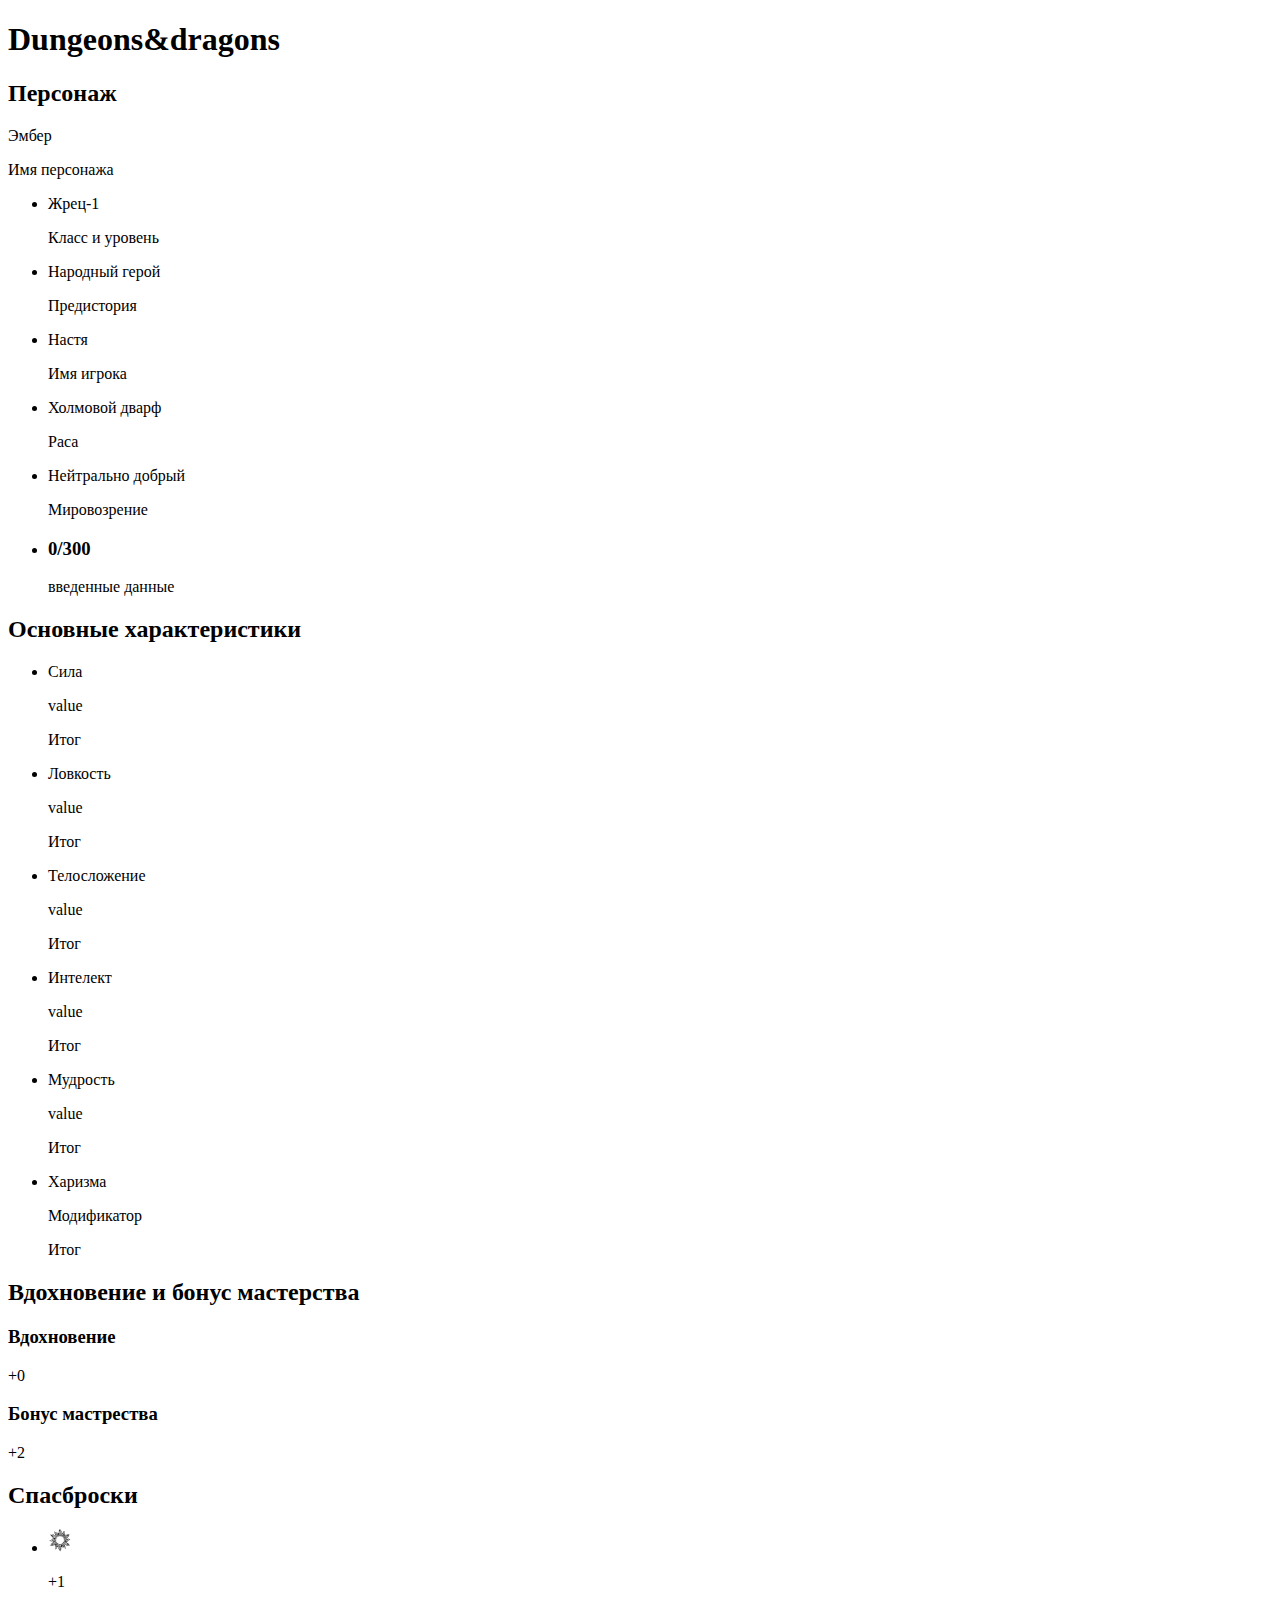
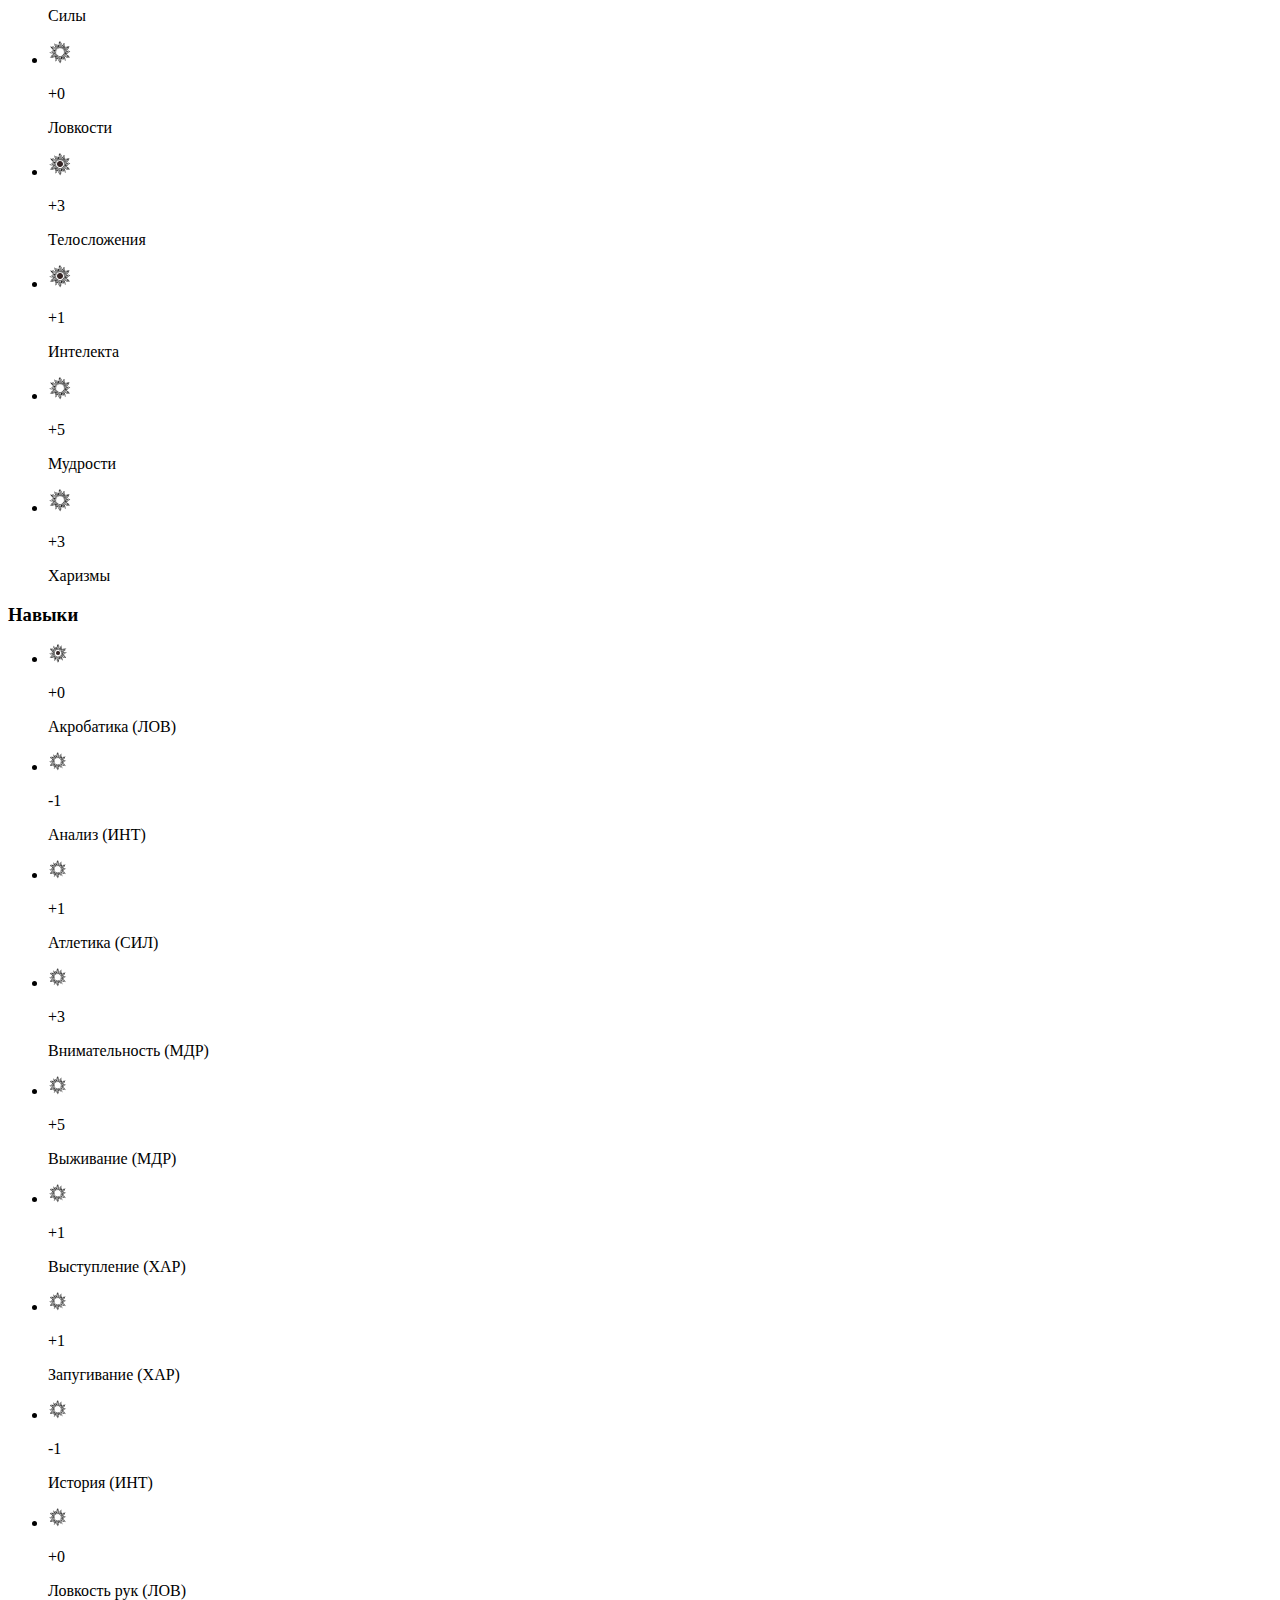
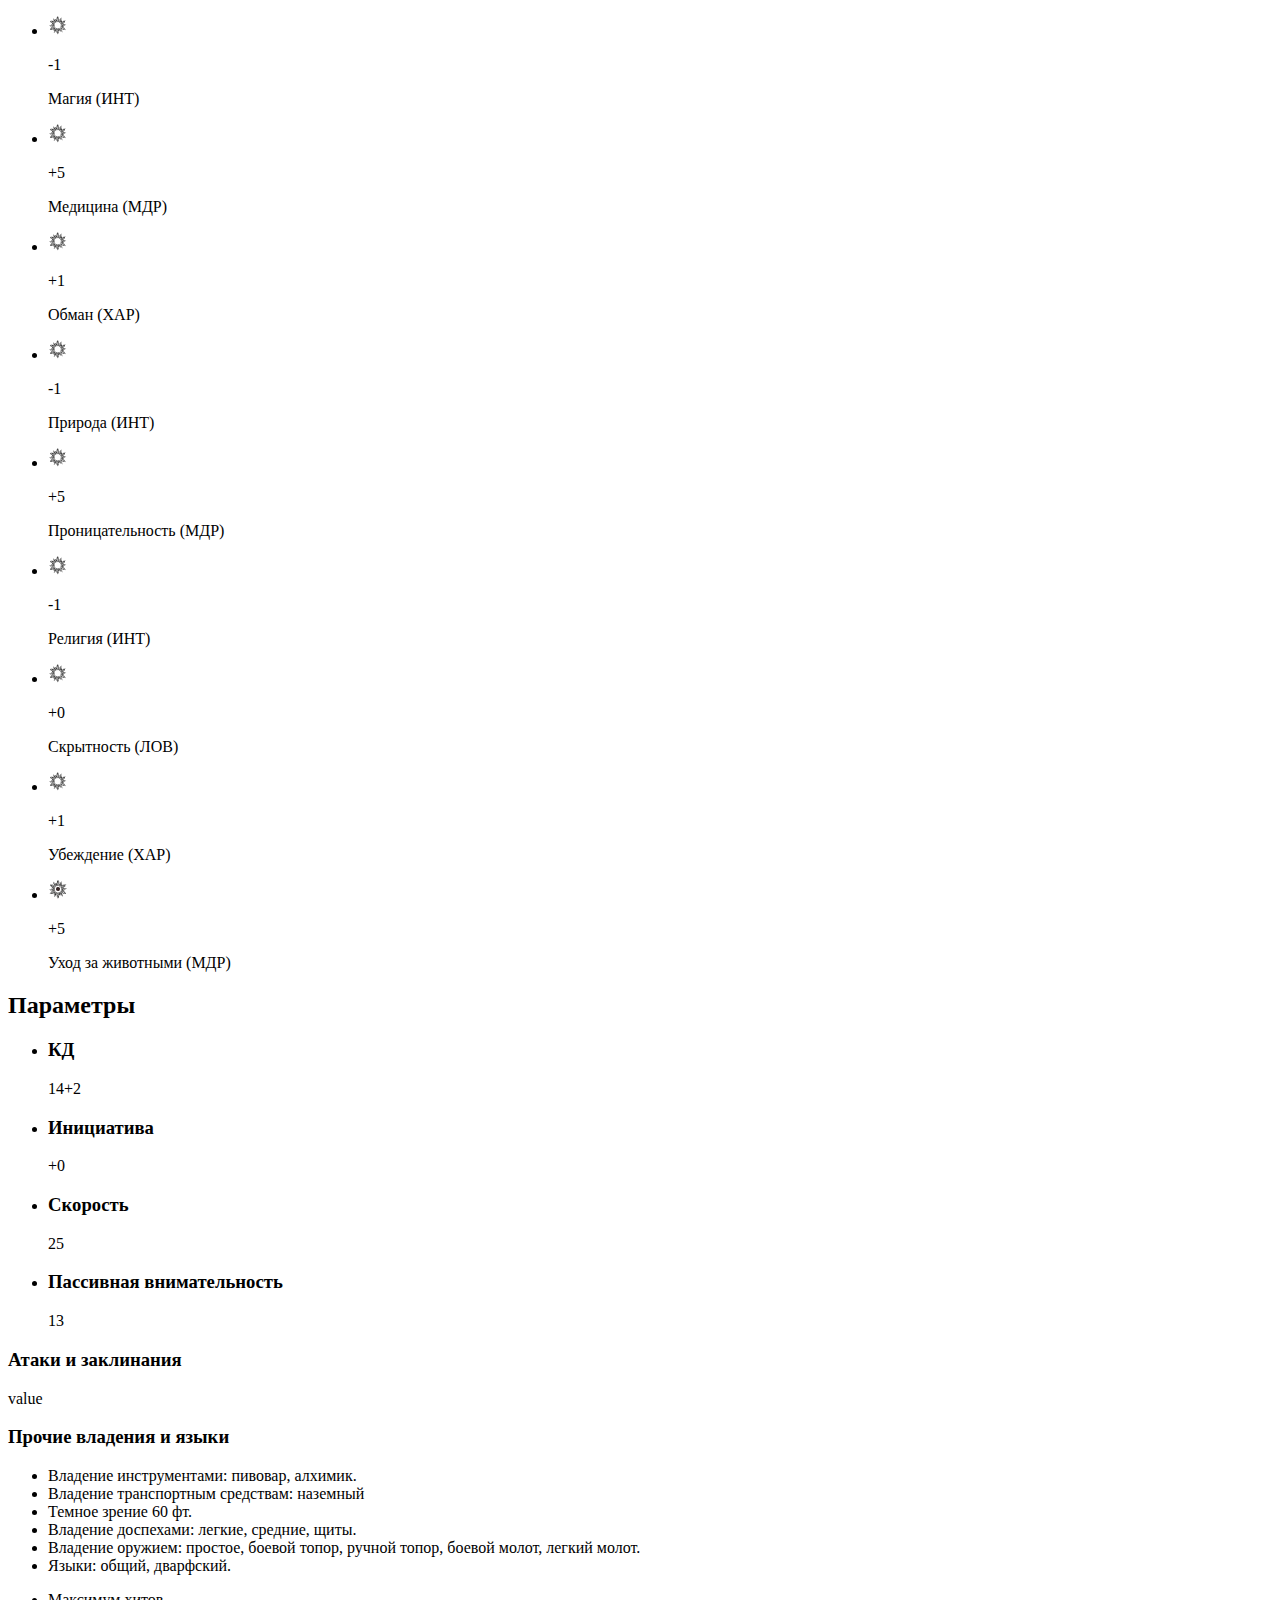
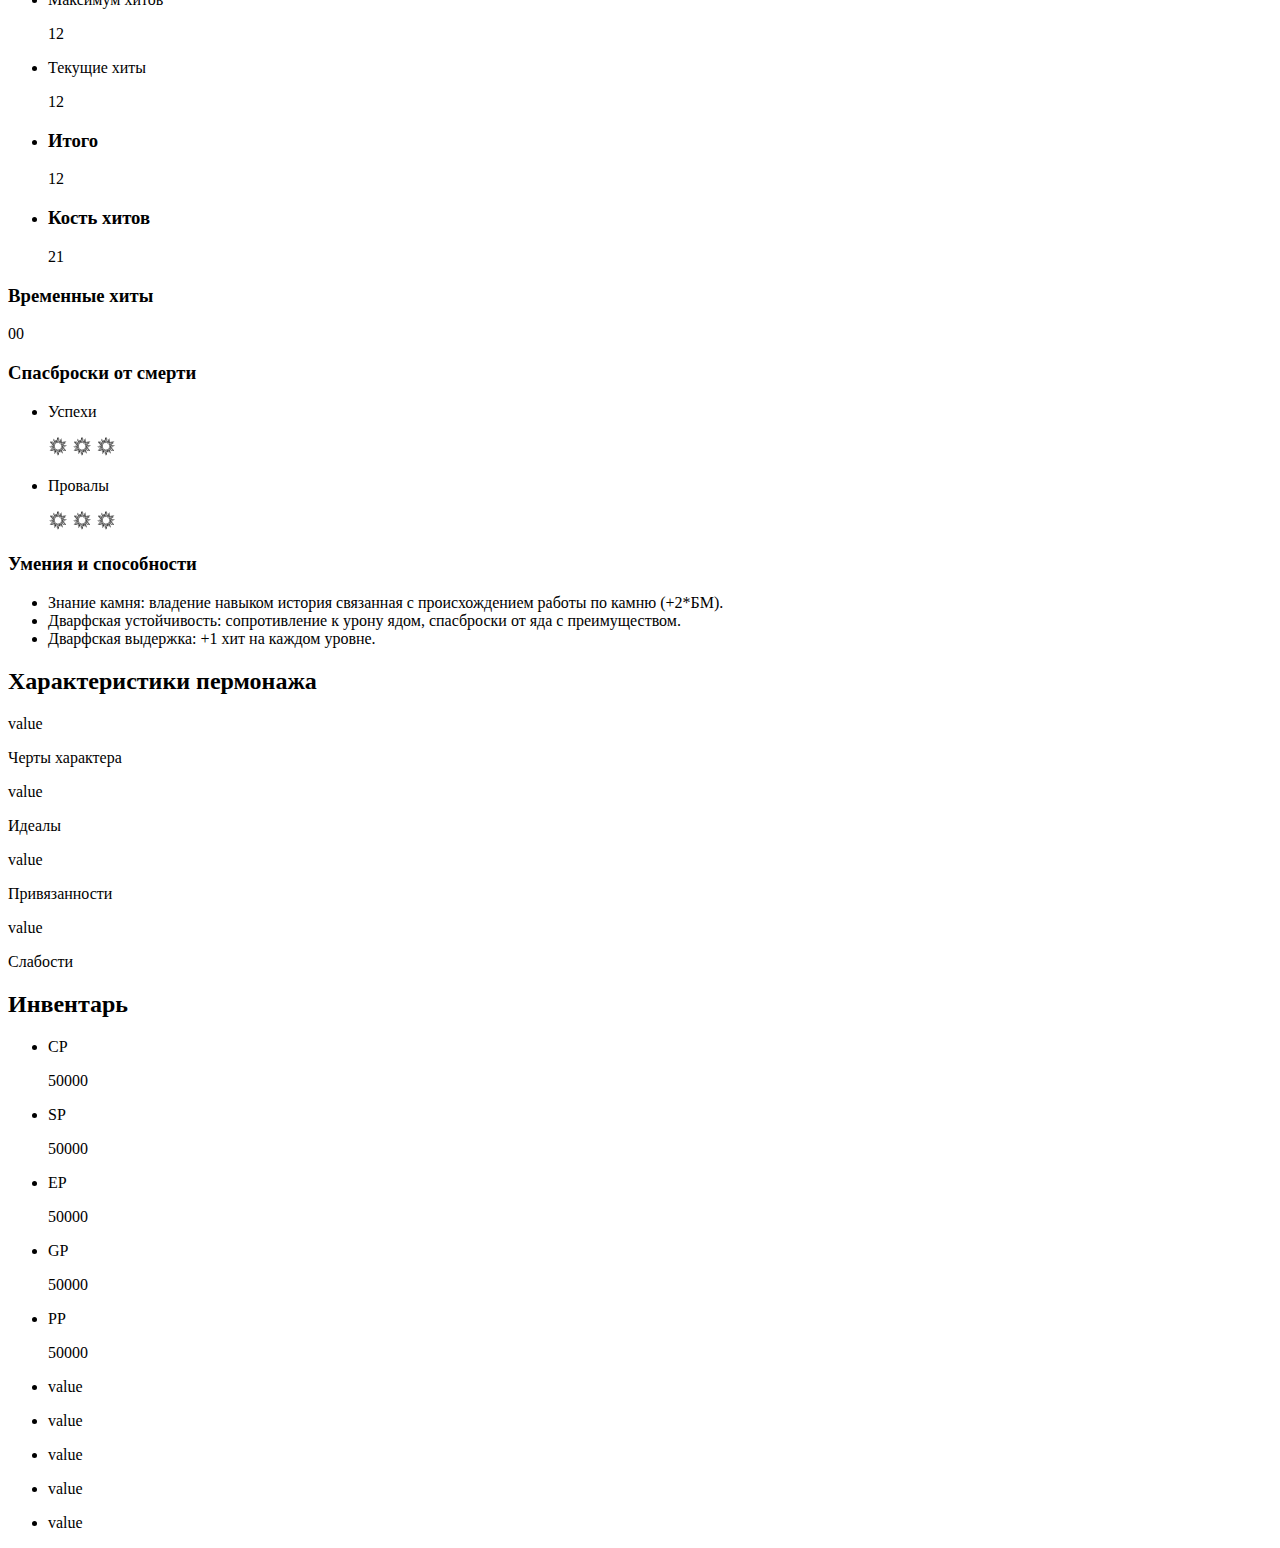
==== commit fef6bb95: "Merge branch 'master' of https://github.com/AnastasiiaStadnitskaia/dungeons-and-dragons" ====
--- a/index.html
+++ b/index.html
@@ -1,11 +1,12 @@
 <!DOCTYPE html>
 <html lang="ru">
   <head>
-    <meta charset="UTF-8" />
-    <meta http-equiv="X-UA-Compatible" content="IE=edge" />
-    <meta name="viewport" content="width=device-width, initial-scale=1.0" />
-    <link rel="preconnect" href="https://fonts.googleapis.com" />
-    <link rel="preconnect" href="https://fonts.gstatic.com" crossorigin />
+    <meta charset="UTF-8">
+    <meta http-equiv="X-UA-Compatible" content="IE=edge">
+    <meta name="viewport" content="width=device-width, initial-scale=1.0">
+    <link rel="stylesheet" href="./css/stylesheet.css">
+    <link rel="preconnect" href="https://fonts.googleapis.com">
+    <link rel="preconnect" href="https://fonts.gstatic.com" crossorigin>
     <title>Dungeons&Dragons</title>
 
     <!-- Fonts -->
@@ -13,10 +14,7 @@
     <link rel="preconnect" href="https://fonts.gstatic.com" crossorigin />
     <link
       href="https://fonts.googleapis.com/css2?family=Montserrat:wght@700&family=Raleway:wght@700&family=Roboto&family=Roboto+Flex:opsz,wght@8..144,400;8..144,700&display=swap"
-      rel="stylesheet"
-    />
-    <!-- Стили с рамками отдельно от бэкграунда -->
-    <link rel="stylesheet" href="./css/styles.css" />
+      rel="stylesheet">
   </head>
 
   <body class="body">
@@ -37,68 +35,68 @@
               <p class="ch-name">Имя персонажа</p>
             </div>
 
-            <ul class="character-block">
-              <li class="list-item character-class character-level">
-                <p class="value">Жрец-1</p>
-                <p class="ch-class-title">Класс и уровень</p>
-              </li>
-              <li class="list-item character-background">
-                <p class="value">Народный герой</p>
-                <p class="ch-background-title">Предистория</p>
-              </li>
-              <li class="list-item character-player">
-                <p class="value">Настя</p>
-                <p class="ch-player-title">Имя игрока</p>
-              </li>
-              <li class="list-item character-race">
-                <p class="value">Холмовой дварф</p>
-                <p class="ch-race-title">Раса</p>
-              </li>
-              <li class="list-item character-alignment">
-                <p class="value">Нейтрально добрый</p>
-                <p class="ch-alignment-title">Мировозрение</p>
-              </li>
-              <li class="list-item character-experience">
-                <p class="value">0/300</p>
-                <p class="ch-experience-title">Опыт</p>
-              </li>
-            </ul>
-          </section>
+              <ul class="character-block">
+                <li class="list-item character-class character-level">
+                  <p class="value">Жрец-1</p>
+                  <p class="ch-class-title">Класс и уровень</p>
+                </li>
+                <li class="list-item character-background">
+                  <p class="value">Народный герой</p>
+                  <p class="ch-background-title">Предистория</p>
+                </li>
+                <li class="list-item character-player">
+                  <p class="value">Настя</p>
+                  <p class="ch-player-title">Имя игрока</p>
+                </li>
+                <li class="list-item character-race">
+                  <p class="value">Холмовой дварф</p>
+                  <p class="ch-race-title">Раса</p>
+                </li>
+                <li class="list-item character-alignment">
+                  <p class="value">Нейтрально добрый</p>
+                  <p class="ch-alignment-title">Мировозрение</p>
+                </li>
+                <li class="list-item character-experience">
+                  <h3 class="ch-experience-title">0/300</h3>
+                  <p class="value">введенные данные</p>
+                </li>
+              </ul>
+            </section>
 
           <div class="box-main">
             <!-- Секция характеристик -->
             <section class="characteristics">
               <h2 class="visually-hidden">Основные характеристики</h2>
-              <ul class="characteristics-list">
+              <ul>
                 <li class="characteristics-strength list-item">
-                  <p class="charactericstics-title">Сила</p>
-                  <p class="characteristics-modifier">+1</p>
-                  <p class="value">12</p>
+                  <p class="charactericstics-title ">Сила</p>
+                  <p class="characteristics-modifier">value</p>
+                  <p class="value">Итог</p>
                 </li>
                 <li class="characteristics-dexterity list-item">
                   <p class="charactericstics-title">Ловкость</p>
-                  <p class="characteristics-modifier">+0</p>
-                  <p class="value">10</p>
+                  <p class="characteristics-modifier">value</p>
+                  <p class="value">Итог</p>
                 </li>
                 <li class="characteristics-constitution list-item">
                   <p class="charactericstics-title">Телосложение</p>
-                  <p class="characteristics-modifier">+3</p>
-                  <p class="value">16</p>
+                  <p class="characteristics-modifier">value</p>
+                  <p class="value">Итог</p>
                 </li>
                 <li class="characteristics-intelligence list-item">
                   <p class="charactericstics-title">Интелект</p>
-                  <p class="characteristics-modifier">+1</p>
-                  <p class="value">8</p>
+                  <p class="characteristics-modifier">value</p>
+                  <p class="value">Итог</p>
                 </li>
                 <li class="characteristics-wisdom list-item">
                   <p class="charactericstics-title">Мудрость</p>
-                  <p class="characteristics-modifier">+3</p>
-                  <p class="value">16</p>
+                  <p class="characteristics-modifier">value</p>
+                  <p class="value">Итог</p>
                 </li>
                 <li class="characteristics-charisma list-item">
                   <p class="charactericstics-title">Харизма</p>
-                  <p class="characteristics-modifier">+1</p>
-                  <p class="value">13</p>
+                  <p class="characteristics-modifier">Модификатор</p>
+                  <p class="value">Итог</p>
                 </li>
               </ul>
             </section>
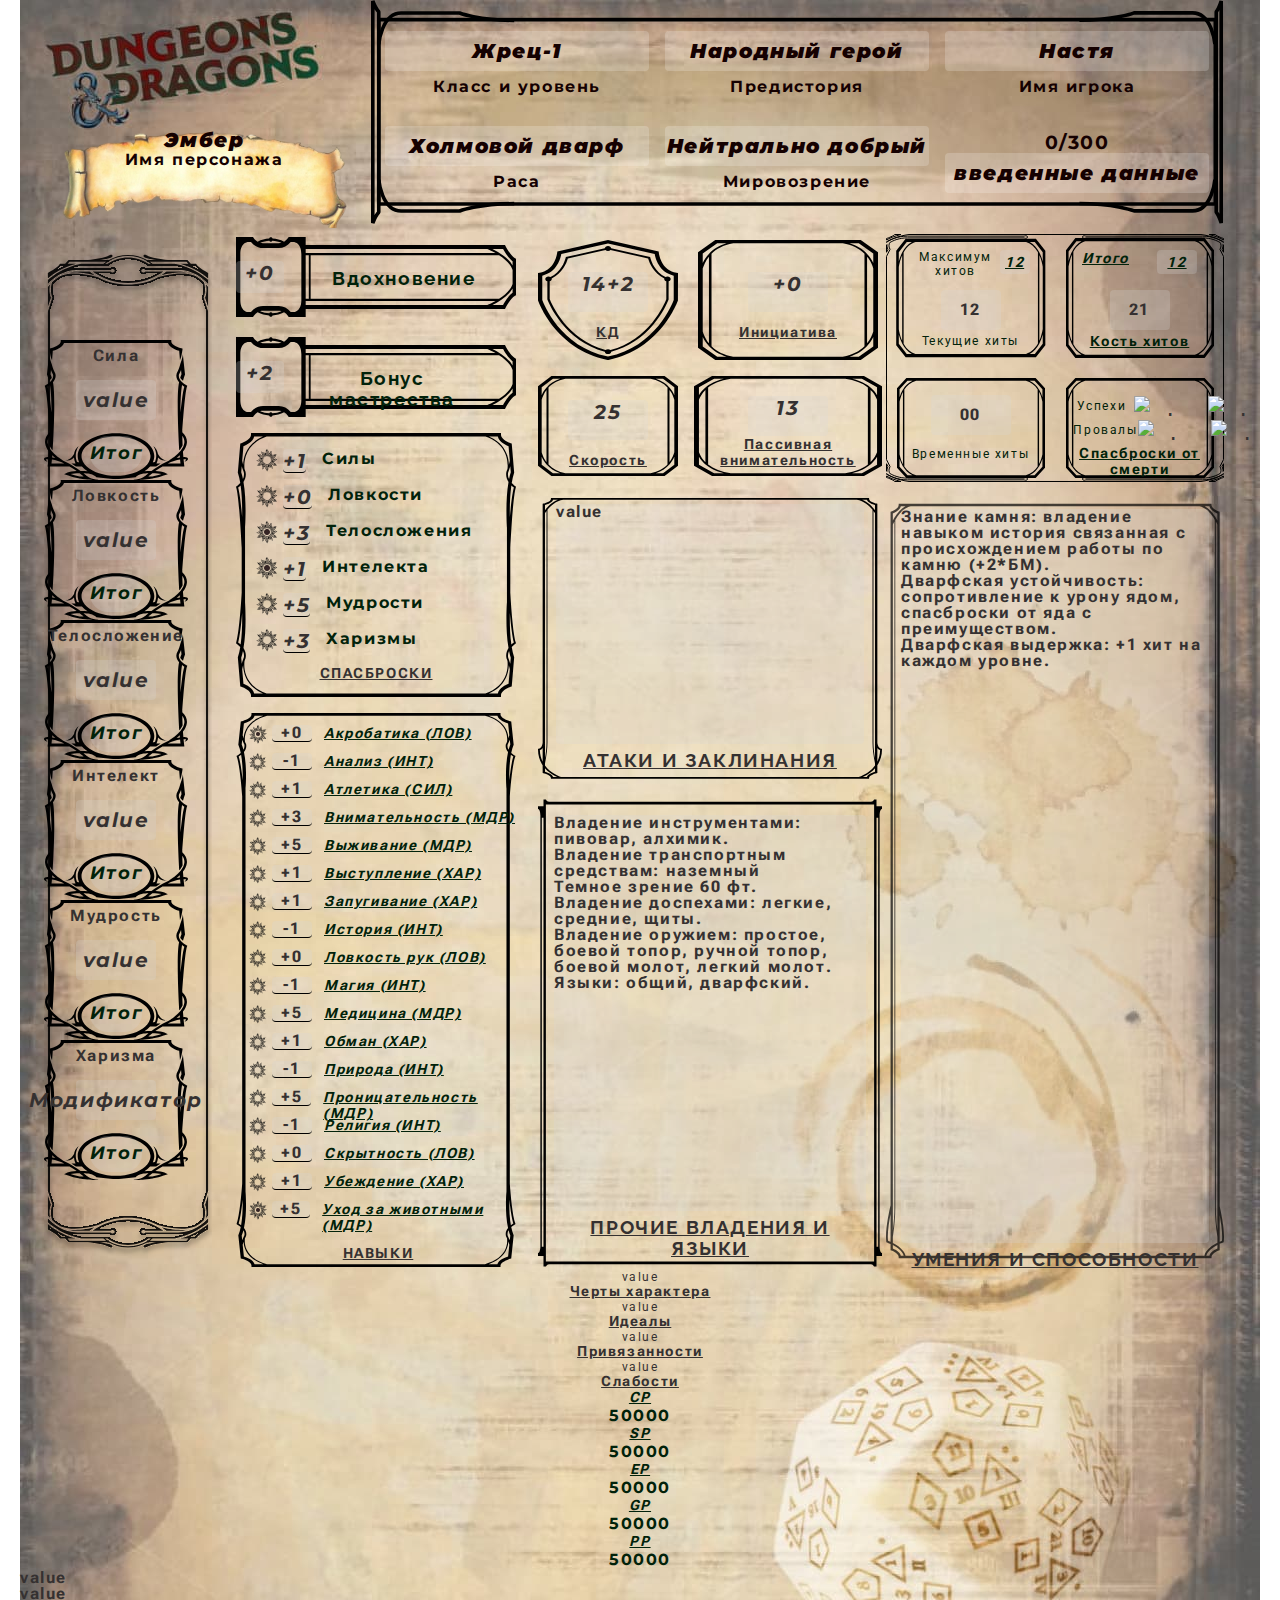
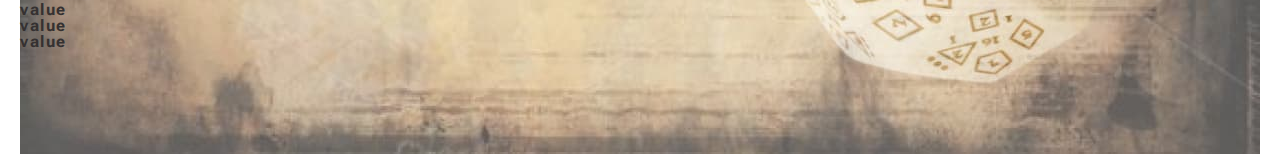
==== commit ab5d3a41: "Обновляет папки и файлы" ====
--- a/index.html
+++ b/index.html
@@ -4,7 +4,7 @@
     <meta charset="UTF-8">
     <meta http-equiv="X-UA-Compatible" content="IE=edge">
     <meta name="viewport" content="width=device-width, initial-scale=1.0">
-    <link rel="stylesheet" href="./css/stylesheet.css">
+    <link rel="stylesheet" href="./css/styles.css">
     <link rel="preconnect" href="https://fonts.googleapis.com">
     <link rel="preconnect" href="https://fonts.gstatic.com" crossorigin>
     <title>Dungeons&Dragons</title>
--- a/css/styles.css
+++ b/css/styles.css
@@ -0,0 +1,869 @@
+* {
+  margin: 0;
+  padding: 0;
+}
+li {
+  list-style: none;
+  margin: 0;
+  padding: 0;
+}
+:root {
+  --primary-text-color: #353131;
+  --title-text-color: #150101;
+  --green-text-color: #01220a;
+  /* Fonts */
+  --font-family: "Roboto Flex", sans-serif;
+  --font-size: 16px;
+}
+
+body {
+  font-family: var(--font-family);
+  font-size: var(--font-size);
+  font-weight: 700;
+  line-height: 1;
+  letter-spacing: 0.1em;
+  color: var(--primary-text-color);
+  box-sizing: border-box;
+
+  /* position: relative; */
+}
+/* Свойство для скрытия заголовка без резервации места */
+.visually-hidden {
+  position: absolute;
+  width: 1px;
+  height: 1px;
+  margin: -1px;
+  padding: 0px;
+  overflow: hidden;
+  border: 0;
+  clip: rect(0 0 0 0);
+}
+/* РАСКОММЕНТИРОВАТЬ НА ФИНИШЕ!!!!!!! */
+.container-bcg {
+  margin-left: auto;
+  margin-right: auto;
+  background-image: url("/img/background.jpg");
+  background-size: 1240px 1754px;
+  background-repeat: no-repeat;
+  background-position: center top;
+  background-attachment: scroll;
+  width: 1240px;
+  height: 1754px;
+}
+
+/* HERO - Персонаж */
+  /* Имя персонажа */
+  .character-name {
+    background-image: url("/img/svitok.png");
+    background-size: 320px 100px;
+    background-repeat: no-repeat;
+    background-attachment: scroll;
+    width: 320px;
+    height: 100px;
+    margin-top: 128px;
+    margin-left: 24px;
+    margin-right: 5px;
+  }
+  /* Заголовок - "Имя персонажа" */
+  .character {
+    display: flex;
+    flex-direction: row;
+  }
+  .character-name .value,
+  .character-block .value {
+    font-family: "Montserrat", sans-serif;
+    font-weight: 900;
+    font-style: italic;
+    font-size: 20px;
+    line-height: 1.2;
+    text-align: center;
+    color: var(--title-text-color);
+  }
+  .character-name .ch-name {
+    font-family: "Montserrat", sans-serif;
+    font-size: 16px;
+    line-height: 1;
+    text-align: center;
+    letter-spacing: 0.1em;
+    color: var(--title-text-color);
+  }
+<<<<<<< HEAD
+=======
+  .character-name {
+    background-image: url("/images/svitok.png");
+    background-size: 320px 100px;
+    background-repeat: no-repeat;
+    background-attachment: scroll;
+    width: 320px;
+    height: 100px;
+    margin-top: 108px;
+    margin-left: 28px;
+    margin-right: 8px;
+  }
+>>>>>>> 0d08f6fc3211c1d5ca78fbd4e0e662dd0cd133d3
+  .character-name .value {
+    padding: 24px 40px 36px 40px;
+  }
+  /* Блок - данные персонажа */
+  .character-block {
+    background-image: url("/img/character-block.svg");
+    background-repeat: no-repeat;
+    background-size: 856px 224px;
+    display: flex;
+    flex-wrap: wrap;
+    justify-content: space-evenly;
+    align-content: space-evenly;
+    width: 856px;
+    height: 224px;
+  }
+  .character-block .value {
+    display: flex;
+    flex-wrap: wrap;
+    justify-content: center;
+    align-content: center;
+    width: 264px;
+    height: 40px;
+    background: rgba(255, 255, 255, 0.2);
+    border-radius: 4px;
+  }
+  /* Заголовки блока персонажа */
+  .character-block .character-class,
+  .character-block .character-level,
+  .character-block .character-background,
+  .character-block .character-player,
+  .character-block .character-race,
+  .character-block .character-alignment,
+  .character-block .character-experience {
+    font-family: "Montserrat", sans-serif;
+    line-height: 1;
+    text-align: center;
+    color: var(--title-text-color);
+  }
+  .ch-class-title,
+  .ch-background-title,
+  .ch-player-title,
+  .ch-race-title,
+  .ch-alignment-title,
+  .ch-experience-title {
+    margin-top: 8px;
+  }
+/* Большой блок из 3 частей */
+  .box-main {
+    box-sizing: border-box;
+    width: 1180px;
+    height: 1036px;
+    margin-top: 6px;
+    margin-left: 24px;
+    display: flex;
+<<<<<<< HEAD
+  }
+/* СЕКЦИЯ ХАРАКТЕРИСТИК */
+  /* Заголовки характеристик */
+  .characteristics {
+    background-image: url("/img/characteristics-frame.svg");
+    background-size: 168px 1030px;
+    background-repeat: no-repeat;
+    /* top: 208px; */
+    width: 168px;
+    height: 1030px;
+    display: flex;
+    flex-direction: column;
+    justify-content: space-around;
+    margin-right: 24px;
+    margin-top: 6px;
+  }
+  .characteristics-list {
+    display: flex;
+    flex-direction: column;
+    align-items: center;
+    gap: 16px;
+  }
+  .characteristics .list-item {
+    background-image: url("/img/characteristic-frame.svg");
+    background-repeat: no-repeat;
+    background-size: 144px 140px;
+    width: 144px;
+    height: 140px;
+    display: flex;
+    flex-direction: column;
+    justify-content: space-around;
+    align-content: center;
+    align-items: center;
+  }
+=======
+    flex-wrap: wrap;
+    justify-content: space-evenly;
+    align-content: space-evenly;
+    width: 856px;
+    height: 224px;
+    padding-top: 12px;
+  }
+  .character-block .value {
+    display: flex;
+    flex-wrap: wrap;
+    justify-content: center;
+    align-content: center;
+    width: 264px;
+    height: 40px;
+    background: rgba(255, 255, 255, 0.2);
+    border-radius: 4px;
+  }
+  .ch-class-title, .ch-background-title,
+  .ch-player-title, .ch-race-title, 
+  .ch-alignment-title, .ch-experience-title {
+    margin-top: 8px;
+  }
+  /* СЕКЦИЯ ХАРАКТЕРИСТИК */
+  
+  /* Заголовки характеристик */
+  .characteristics-strength-title, 
+  .charactericstics-title, 
+  .charactericstics-title,
+  .charactericstics-title,
+  .charactericstics-title,
+>>>>>>> 0d08f6fc3211c1d5ca78fbd4e0e662dd0cd133d3
+  .charactericstics-title {
+    font-size: 14px;
+    line-height: 1.15;
+    text-align: center;
+    text-decoration-line: underline;
+    text-transform: uppercase;
+    color: var(--green-text-color);
+    /* margin-top: 28px; */
+  }
+  /* Модификаторы характеристик */
+  .characteristics-modifier {
+    font-family: "Montserrat", sans-serif;
+    font-style: italic;
+    font-size: 20px;
+    line-height: 1.2;
+    width: 80px;
+    height: 40px;
+    background: rgba(217, 217, 217, 0.25);
+    border-radius: 4px;
+    display: flex;
+    align-content: center;
+    justify-content: center;
+    align-items: center;
+  }
+  /* Итоговое значение характеристик*/
+  .characteristics .value {
+    font-family: "Montserrat", sans-serif;
+    font-style: italic;
+    font-size: 18px;
+    line-height: 1.2;
+    color: var(--green-text-color);
+<<<<<<< HEAD
+    width: 48px;
+    height: 36px;
+    background: rgba(217, 217, 217, 0.25);
+    border-radius: 50px;
+    display: flex;
+    align-content: center;
+    justify-content: center;
+    align-items: center;
+  }
+
+/* Секция - Вдохновение и Бонус мастерства */
+  .box-first {
+    display: flex;
+    flex-direction: column;
+    margin-right: 16px;
+    justify-content: center;
+    gap: 16px;
+  }
+  .inspiration-proficiency-bonus{
+    box-sizing: border-box;
+    width: 280px;
+    height: 180px;
+  }
+  .inspiration {
+    background-image: url("/img/inspiration-frame.svg");
+    background-repeat: no-repeat;
+    background-size: 280px 80px;
+    width: 280px;
+    height: 80px;
+    display: flex;
+    flex-direction: row-reverse;
+    align-items: center;
+    gap: 48px;
+    margin-bottom: 20px;
+    justify-content: flex-end;
+  }
+  .proficiency-bonus {
+    background-image: url("/img/inspiration-frame.svg");
+    background-repeat: no-repeat;
+    background-size: 280px 80px;
+    width: 280px;
+    height: 80px;
+    display: flex;
+    flex-direction: row-reverse;
+    align-items: center;
+    gap: 24px;
+    margin-bottom: 12px;
+    justify-content: flex-end;
+  }
+  .inspiration-title {
+    width: 125px;
+    height: 18px;
+  }
+  .proficiency-bonus-tittle {
+    width: 168px;
+    height: 18px;
+  }
+  .inspiration-title,
+  .proficiency-bonus-tittle {
+    font-family: "Raleway", sans-serif;
+    line-height: 1.12;
+=======
+  }
+
+  .characteristics {
+    display: flex;
+    flex-direction: column;
+    justify-content: space-around;
+    /* margin-left: 28px;
+    margin-top: 8px; */
+    width: 168px;
+    height: 1040px;
+  }
+  /* .characteristics .list-item {
+
+  } */
+
+
+  /* СЕКЦИЯ ВДОХНОВЕНИЕ И БОНУС МАСТЕРСТВА */
+  .inspiration-title, .proficiency-bonus-tittle {
+    font-family: 'Raleway', sans-serif;
+    line-height: 1.13;
+>>>>>>> 0d08f6fc3211c1d5ca78fbd4e0e662dd0cd133d3
+    text-decoration-line: underline;
+    text-align: center;
+    color: var(--green-text-color);
+    /* font-size: 16px; */
+  }
+  .inspiration .value,
+  .proficiency-bonus .value {
+    font-family: "Montserrat", sans-serif;
+    font-style: italic;
+    font-size: 20px;
+    line-height: 1.2;
+    text-align: center;
+    width: 48px;
+    height: 32px;
+    background: rgba(217, 217, 217, 0.25);
+    border-radius: 4px;
+  }
+    /* Секция Спасброски */
+    .saving-throws-title,
+    .skills-title {
+      font-size: 14px;
+      line-height: 1.14;
+      text-decoration-line: underline;
+      text-transform: uppercase;
+    }
+    .saving-strength-title,
+    .saving-dexterity-title,
+    .saving-constitution-title,
+    .saving-intelligence-title,
+    .saving-wisdom-title,
+    .saving-charisma-title {
+      font-family: "Montserrat", sans-serif;
+      font-size: 16px;
+      line-height: 1.25;
+      color: var(--green-text-color);
+    }
+    .saving-throws .value {
+      background: rgba(217, 217, 217, 0.25);
+      border-bottom: 1px solid #000000;
+      border-radius: 4px;
+      font-family: "Montserrat", sans-serif;
+      font-style: italic;
+      font-size: 20px;
+      line-height: 1.2;
+      text-align: center;
+      margin-right: 16px;
+    }
+    /* Рамка - Спасброски */
+    .saving-throws {
+      box-sizing: border-box;
+      background-image: url("/img/saving-throws-frame.svg");
+      background-repeat: no-repeat;
+      background-size: 280px 264px;
+      width: 280px;
+      height: 264px;
+      display: flex;
+      flex-direction: column-reverse;
+      justify-content: center;
+      gap: 12px;
+      /* margin-bottom: 20px; */
+      align-content: center;
+    }
+    .saving-throws-list {
+      display: flex;
+      flex-direction: column;
+      align-items: center;
+      gap: 12px;
+    }
+    .saving-throws .list-item {
+      width: 242px;
+      height: 24px;
+      display: flex;
+      flex-direction: row;
+    }
+    .marker-big {
+      margin-right: 4px;
+    }
+  
+  /* Секция Навыки - рамка */
+  .skills {
+    box-sizing: border-box;
+    background-image: url("/img/skills-frame.svg");
+    background-repeat: no-repeat;
+    background-size: 280px 554px;
+    width: 280px;
+    height: 554px;
+    display: flex;
+    flex-direction: column;
+    gap: 24px;
+    padding: 12px 8px 12px 12px;
+  }
+  .skills-title {
+    order: 1;
+  }
+  .skills-list {
+    display: flex;
+    flex-direction: column;
+    gap: 8px;
+  }
+  .skills-list .list-item {
+    display: flex;
+    flex-direction: row;
+    width: 280px;
+    height: 20px;
+  }
+  .skills-list .value {
+    margin-left: 4px;
+    margin-right: 12px;
+    background: rgba(217, 217, 217, 0.25);
+    border-bottom: 1px solid #000000;
+    border-radius: 4px;
+    width: 40px;
+    height: 16px;
+    text-align: center;
+  }
+  .skills-acrobatics-title, .skills-investigation-title,
+  .skills-athletics-title, .skills-perception-title,
+  .skills-survival-title, .skills-perfomance-title,
+  .skills-intimidation-title, .skills-history-title,
+  .skills-sleight-title, .skills-arcana-title,
+  .skills-medicine-title, .skills-deception-title,
+  .skills-nature-title, .skills-insight-title,
+  .skills-religion-title, .skills-stealth-title,
+  .skills-persuassion-title, .skills-animal-title {
+    font-style: italic;
+    font-size: 14px;
+    line-height: 1.17;
+    text-decoration-line: underline;
+    color: var(--green-text-color);
+  }
+
+/* БЛОК 2 - ПАРАМЕТРЫ + АТАКИ И ЗАКЛИНАНИЯ + ПРОЧИЕ ВЛАДЕНИЯ И ЯЗЫКИ */
+  .box-second {
+    display: flex;
+    flex-direction: column;
+    gap: 16px;
+    box-sizing: border-box;
+    width: 344px;
+    margin-right: 10px;
+    padding: 6px;
+  }
+  /* Рамка - КД */
+  .parameter-armor {
+    background-image: url("/img/parameter-armor-frame.svg");
+    background-repeat: no-repeat;
+    background-size: 140px 120px;
+    width: 140px;
+    height: 120px;
+  }
+  .parameter-list {
+    width: 344px;
+    height: 236px;;
+    display: flex;
+    flex-direction: row;
+    flex-wrap: wrap;
+    gap: 16px;
+  }
+  .parameter-list .list-item {
+    display: flex;
+    flex-direction: column-reverse;
+    align-items: center;
+    justify-content: flex-end;
+  }
+  .parameter-list .value {
+    width: 80px;
+    height: 40px;
+    background: rgba(217, 217, 217, 0.25);
+    border-radius: 4px;
+  }
+  .parameter-armor .value,
+  .parameter-speed .value{
+    margin-top: 32px;
+    margin-bottom: 12px;
+  }
+  /* Рамка - Инициатива */
+  .parameter-initiative {
+    background-image: url("/img/parameter-initiative-frame.svg");
+    background-repeat: no-repeat;
+    background-size: 188px 120px;
+    width: 188px;
+    height: 120px;
+  }
+  .parameter-initiative .value{
+    margin-top: 32px;
+    margin-bottom: 12px;
+  }
+  /* Рамка - Скорость */
+  .parameter-speed {
+    background-image: url("/img/parameter-speed-frame.svg");
+    background-repeat: no-repeat;
+    background-size: 140px 100px;
+    width: 140px;
+    height: 100px;
+    /* padding-top: 24px; */
+  }
+  .parameter-speed .value{
+    margin-top: 24px;
+    margin-bottom: 12px;
+  }
+  /* Рамка -Пассивная внимательность */
+  .passive-perception {
+    background-image: url("/img/passive-perception-frame.svg");
+    background-repeat: no-repeat;
+    background-size: 188px 100px;
+    width: 188px;
+    height: 100px;
+  }
+  .passive-perception .value {
+    margin-top: 20px;
+    margin-bottom: 0px;
+  }
+  /* Шрифт: КД, Инициаттива, Скорость, Пасивная внимательность - шрифты */
+  .parameter-armor-title,
+  .parameter-initiative-title,
+  .parameter-speed-title,
+  .passive-perception-title,
+  .saving-throws-title,
+  .skills-title {
+    font-size: 14px;
+    line-height: 1.15;
+    text-align: center;
+    text-decoration-line: underline;
+  }
+  .parameter .value,
+  .saving-throws .value {
+    font-family: "Montserrat", sans-serif;
+    font-style: italic;
+    font-size: 20px;
+    line-height: 1.2;
+    text-align: center;
+  }
+  /* Рамка - Атаки и заклинания */
+  .attack {
+    box-sizing: border-box;
+    background-image: url("/img/attack-frame.svg");
+    background-repeat: no-repeat;
+    background-size: 344px 294px;
+    width: 344px;
+    height: 294px;
+    display: flex;
+    flex-direction: column-reverse;
+    align-items: center;
+    gap: 6px;
+    padding: 12px 18px 12px 18px;
+  }
+  .attack .value {
+    width: 308px;
+    height: 240px;
+    background: rgba(217, 217, 217, 0.25);
+    border-radius: 4px;
+  }
+  /* Рамка - Прочие владения и языки */
+  .proficiencies {
+    box-sizing: border-box;
+    background-image: url("/img/proficiencies-frame.svg");
+    background-repeat: no-repeat;
+    background-size: 344px 468px;
+    width: 344px;
+    height: 468px;
+    display: flex;
+    flex-direction: column-reverse;
+    align-items: center;
+    gap: 6px;
+    padding: 16px 22px 8px 22px;
+  }
+  .attack-title,
+  .features-title,
+  .proficiencies-title {
+    font-family: "Raleway", sans-serif;
+    line-height: 1.13;
+    text-decoration-line: underline;
+    text-transform: uppercase;
+    text-align: center;
+  }
+  .proficiencies .value-list {
+    width: 312px;
+    height: 420px;
+    background: rgba(217, 217, 217, 0.25);
+    border-radius: 4px;
+  }
+  .attack .value,
+  .features .value,
+  .proficiencies .value {
+    letter-spacing: 0.1em;
+  }
+  
+/* БЛОК 3 - ХИТЫ + УМЕНИЯ И СПОСБНОСТИ */
+  .box-third{
+    box-sizing: border-box;
+    display: flex;
+    flex-direction: column;
+    gap: 10px;
+    width: 338px;
+    height: 1036px;
+  }
+  /* Рамка - блок Хиты и Спасброски */
+  .hp-container{
+    background-image: url("/img/hp-container-frame.svg");
+    background-repeat: no-repeat;
+    background-size: 338px 248px;
+    width: 338px;
+    height: 248px;
+    box-sizing: border-box;
+    display: flex;
+    flex-direction: row;
+    flex-wrap: wrap;
+    justify-content: space-around;
+    align-content: space-around;
+    /* margin-bottom: 18px; */
+  }
+  /* Рамка - Макисмум и текущие хиты */
+  .parameter-hp{
+    background-image: url("/img/parameter-hp-frame.svg");
+    background-repeat: no-repeat;
+    background-size: 150px 120px;
+    width: 150px;
+    height: 120px;
+    display: flex;
+    flex-direction: column;
+    align-items: center;
+    padding-top: 12px;
+  }
+  /* Максимум хитов */
+  .hp-max{
+    width: 118px;
+    height: 28px;
+    display: flex;
+    flex-direction: row;
+    margin-bottom: 12px;
+  }
+  .hp-max .value, .hp-hd .total-value{
+    width: 40px;
+    height: 20px;
+    background: rgba(217, 217, 217, 0.25);
+    border-radius: 4px;
+    margin-bottom: 12px;
+    padding-top: 4px;
+  }
+  /* Текущие хиты */
+  .hp-current, .hp-dice{
+    display: flex;
+    flex-direction: column-reverse;
+    align-items: center;
+    gap: 4px;
+  }
+  .hp-current .value,
+  .hp-dice .value{
+    width: 60px;
+    height: 40px;
+    background: rgba(217, 217, 217, 0.25);
+    border-radius: 4px;
+    display: flex;
+    align-items: center;
+    justify-content: center;
+  }
+  /* Рамка - Кость хитов */
+  .hit-dice{
+    background-image: url("/img/hp-hd-frame.svg");
+    background-repeat: no-repeat;
+    background-size: 150px 120px;
+    width: 150px;
+    height: 120px;
+  }
+  .hp-hd{
+    display: flex;
+    flex-direction: row;
+    justify-content: center;
+    gap: 28px;
+    padding-top: 12px;
+    margin-bottom: 4px;
+  }
+  /* Рамка - Временные хиты */
+  .hp-temporary{
+    box-sizing: border-box;
+    background-image: url("/img/hp-temporary-frame.svg");
+    background-repeat: no-repeat;
+    background-size: 150px 100px;
+    width: 150px;
+    height: 100px;
+    display: flex;
+    flex-direction: column-reverse;
+    justify-content: center;
+    align-items: center;
+    /* padding-top: 16px; */
+  }
+  .hp-temporary .value{
+    width: 80px;
+    height: 40px;
+    background: rgba(217, 217, 217, 0.25);
+    border-radius: 4px;
+    display: flex;
+    align-items: center;
+    justify-content: center;
+    margin-bottom: 12px;
+  }
+  /* Рамка - Спасброски: успехи и провалы */
+  .hp-ds{
+    box-sizing: border-box;
+    background-image: url("/img/hp-ds-frame.svg");
+    background-repeat: no-repeat;
+    background-size: 150px 100px;
+    width: 150px;
+    height: 100px;
+    display: flex;
+    flex-direction: column-reverse;
+    align-items: center;
+  }
+  .success-list{
+    display: flex;
+    justify-content: center;
+    align-items: center;
+    gap: 8px;
+    margin-bottom: 4px;
+  }
+  /* ..success-list{
+    gap: 8px;
+  } */
+  .success-markers, .failure-markers{
+    width: 68px;
+    height: 20px;
+    display: flex;
+    flex-direction: row;
+    gap: 4px;
+  }
+  .failure-list{
+    box-sizing: border-box;
+    width: 128px;
+    height: 20px;
+    display: flex;
+    justify-content: center;
+    align-items: center;
+
+    /* padding-left: 11px; */
+    margin-bottom: 6px;
+  }
+
+  /* Рамка - Умения и способности */
+  .features{
+    background-image: url("/img/features-frame.svg");
+    background-repeat: no-repeat;
+    background-size: 338px 778px;
+    width: 338px;
+    height: 778px;
+    display: flex;
+    flex-direction: column-reverse;
+    align-items: center;
+    gap: 6px;
+    box-sizing: border-box;
+  }
+  .hp-max-title,
+  .hp-current-title,
+  .hp-temporary-title,
+  .success,
+  .failure {
+    font-family: "Roboto", sans-serif;
+    font-weight: 400;
+    font-size: 12px;
+    line-height: 1.17;
+    text-align: center;
+    color: var(--green-text-color);
+  }
+  .hp-max .value,
+  .hp-hd .hd-total,
+  .hp-hd .total-value {
+    font-style: italic;
+    font-weight: 700;
+    font-size: 14px;
+    line-height: 1.17;
+    text-align: center;
+    text-decoration-line: underline;
+    color: var(--green-text-color);
+  }
+  /* Заголовки - Кость хитов и Спасброски */
+  .hp-hd-title,
+  .hp-ds-title {
+    font-size: 14px;
+    line-height: 1.14;
+    text-align: center;
+    text-decoration-line: underline;
+    color: var(--green-text-color);
+  }
+  .features .value-list{
+    width: 308px;
+    height: 734px;
+    background: rgba(217, 217, 217, 0.25);
+    border-radius: 4px;
+  }
+
+ /* Секция Характеристики персонажа  */
+  .personalization-traits-title,
+  .personalization-ideals-title,
+  .personalization-bonds-title,
+  .personalization-flaws-title {
+    font-size: 14px;
+    line-height: 1.14;
+    text-align: center;
+    text-decoration-line: underline;
+  }
+
+  .personalization .value {
+    font-family: "Roboto", sans-serif;
+    font-weight: 400;
+    font-size: 12px;
+    line-height: 1.17;
+    text-align: center;
+  }
+
+/* Секция Инвентарь */
+  .money-cp,
+  .money-sp,
+  .money-ep,
+  .money-gp,
+  .money-pp {
+    font-style: italic;
+    font-size: 14px;
+    line-height: 1.14;
+    text-align: center;
+    text-decoration-line: underline;
+    color: var(--green-text-color);
+  }
+
+  .equipment-money .value {
+    font-family: "Montserrat", sans-serif;
+    font-size: 16px;
+    line-height: 1.25;
+    text-align: center;
+    letter-spacing: 0.1em;
+    color: var(--green-text-color);
+  }
+
